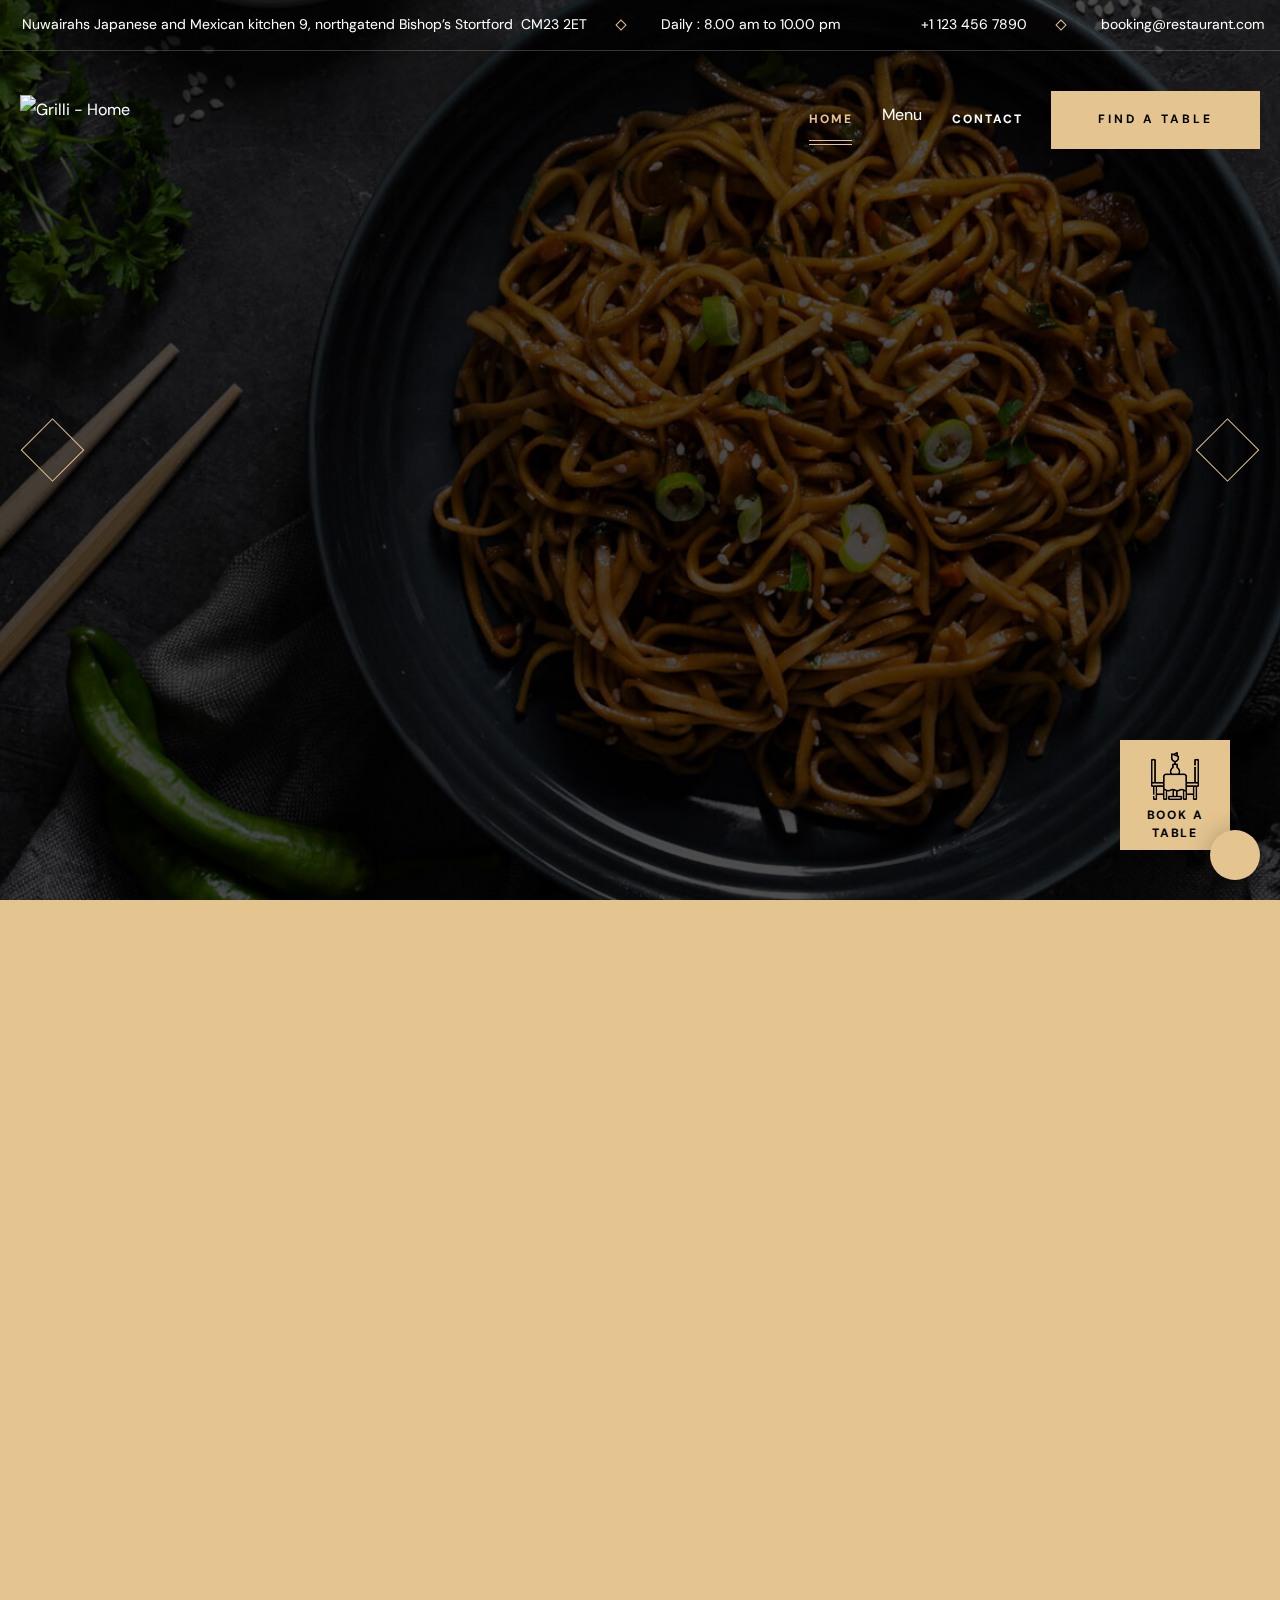
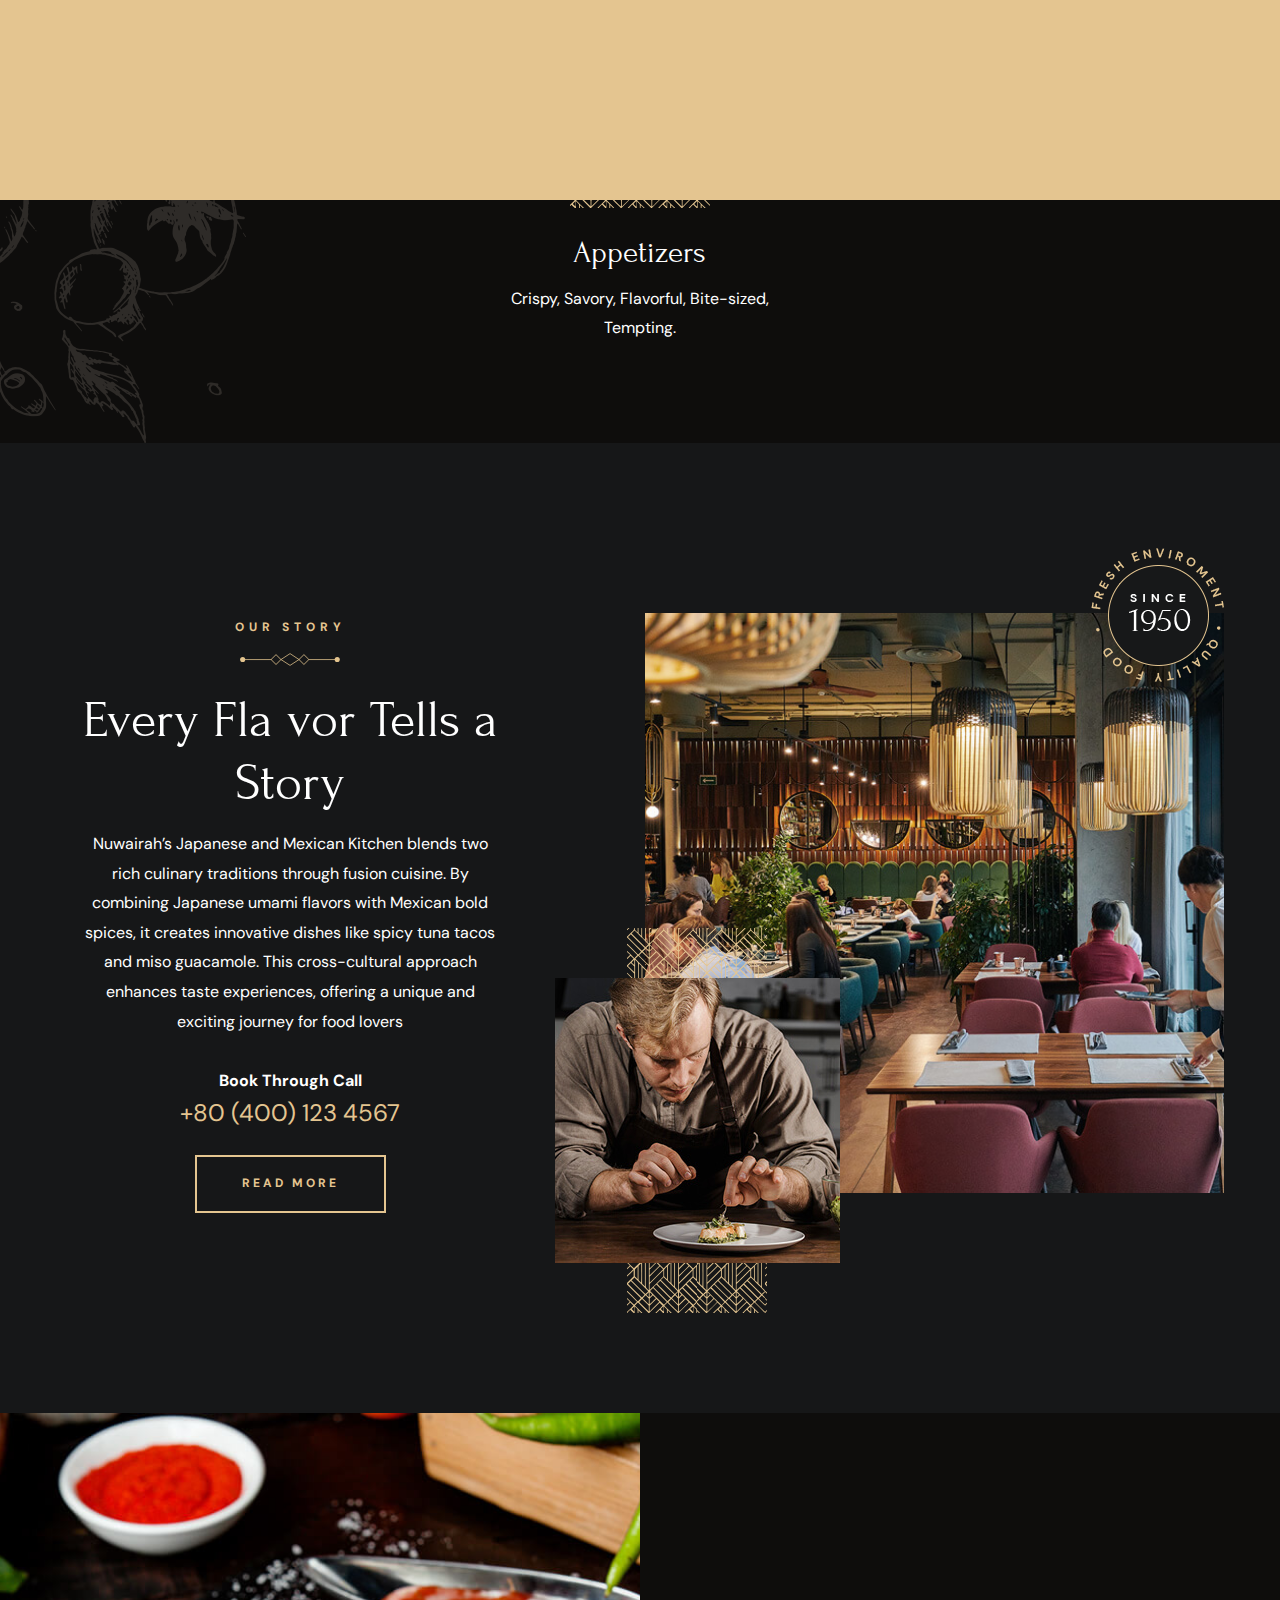
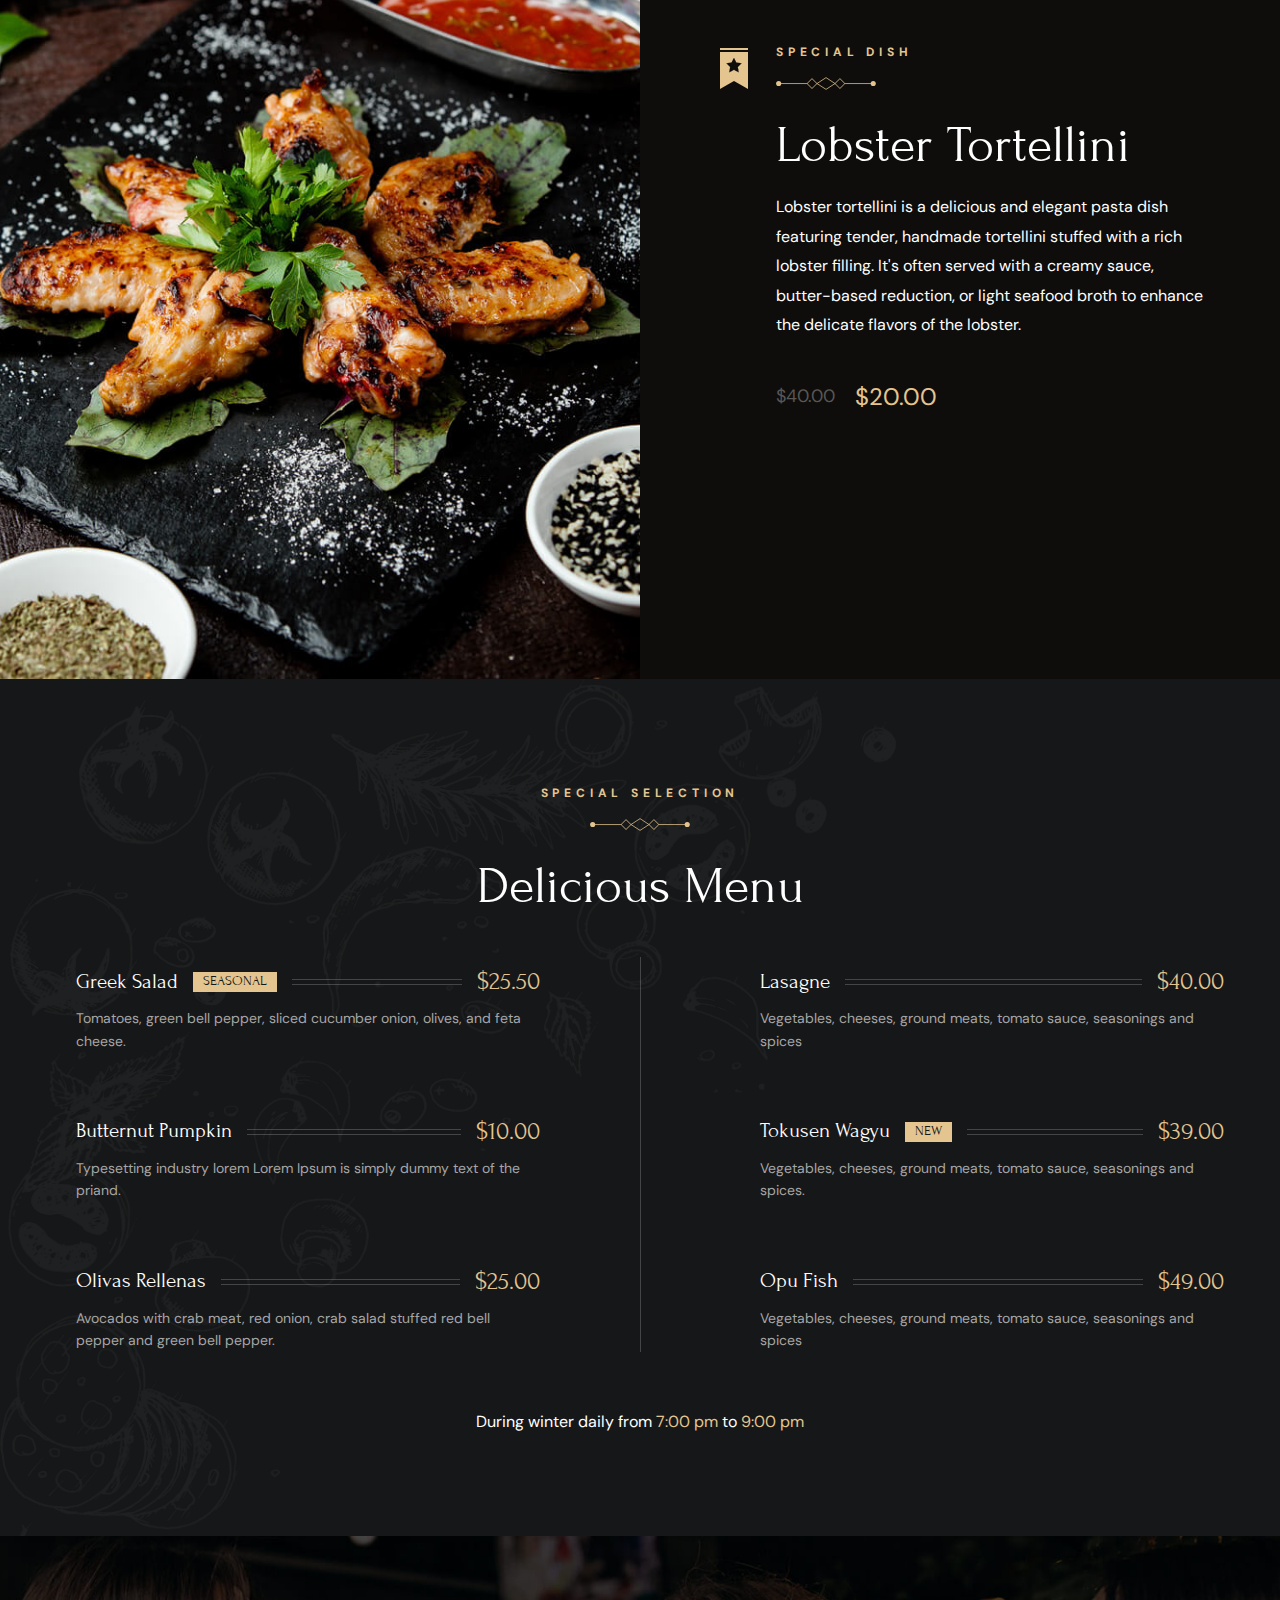
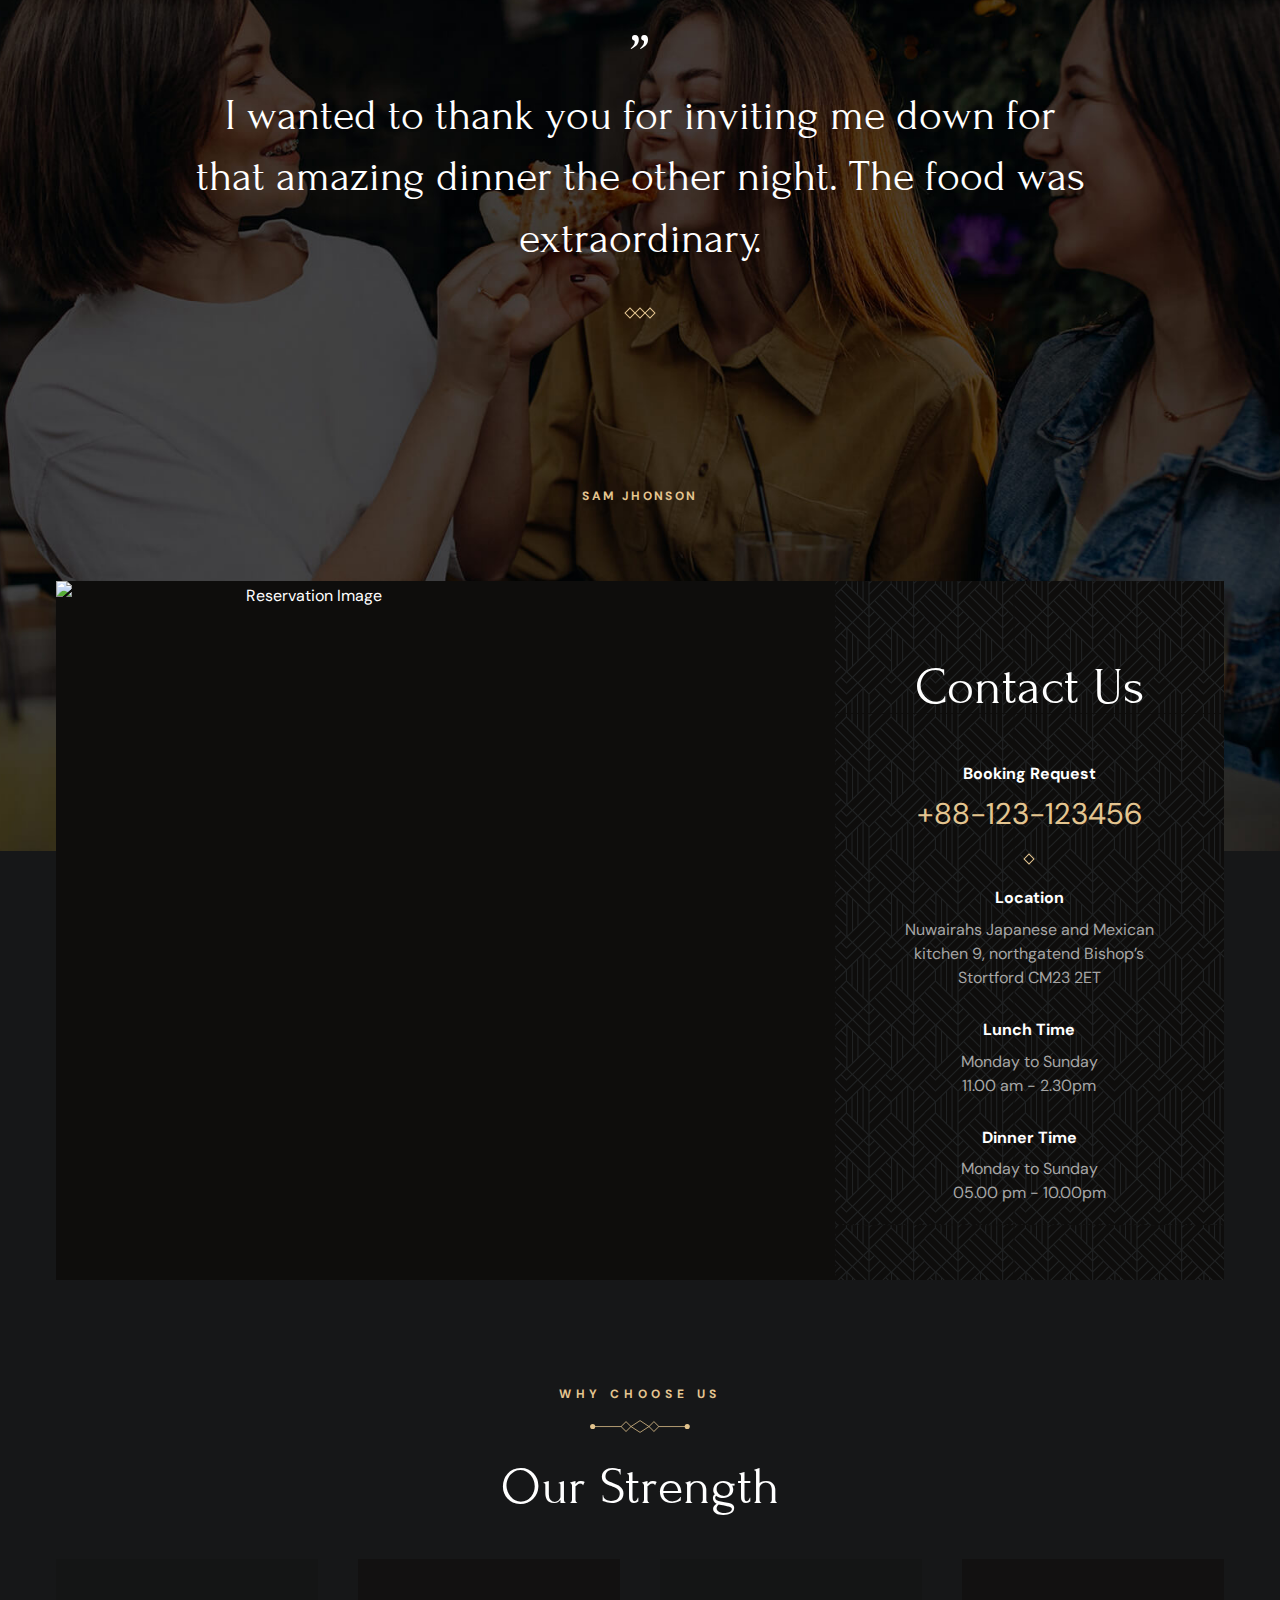
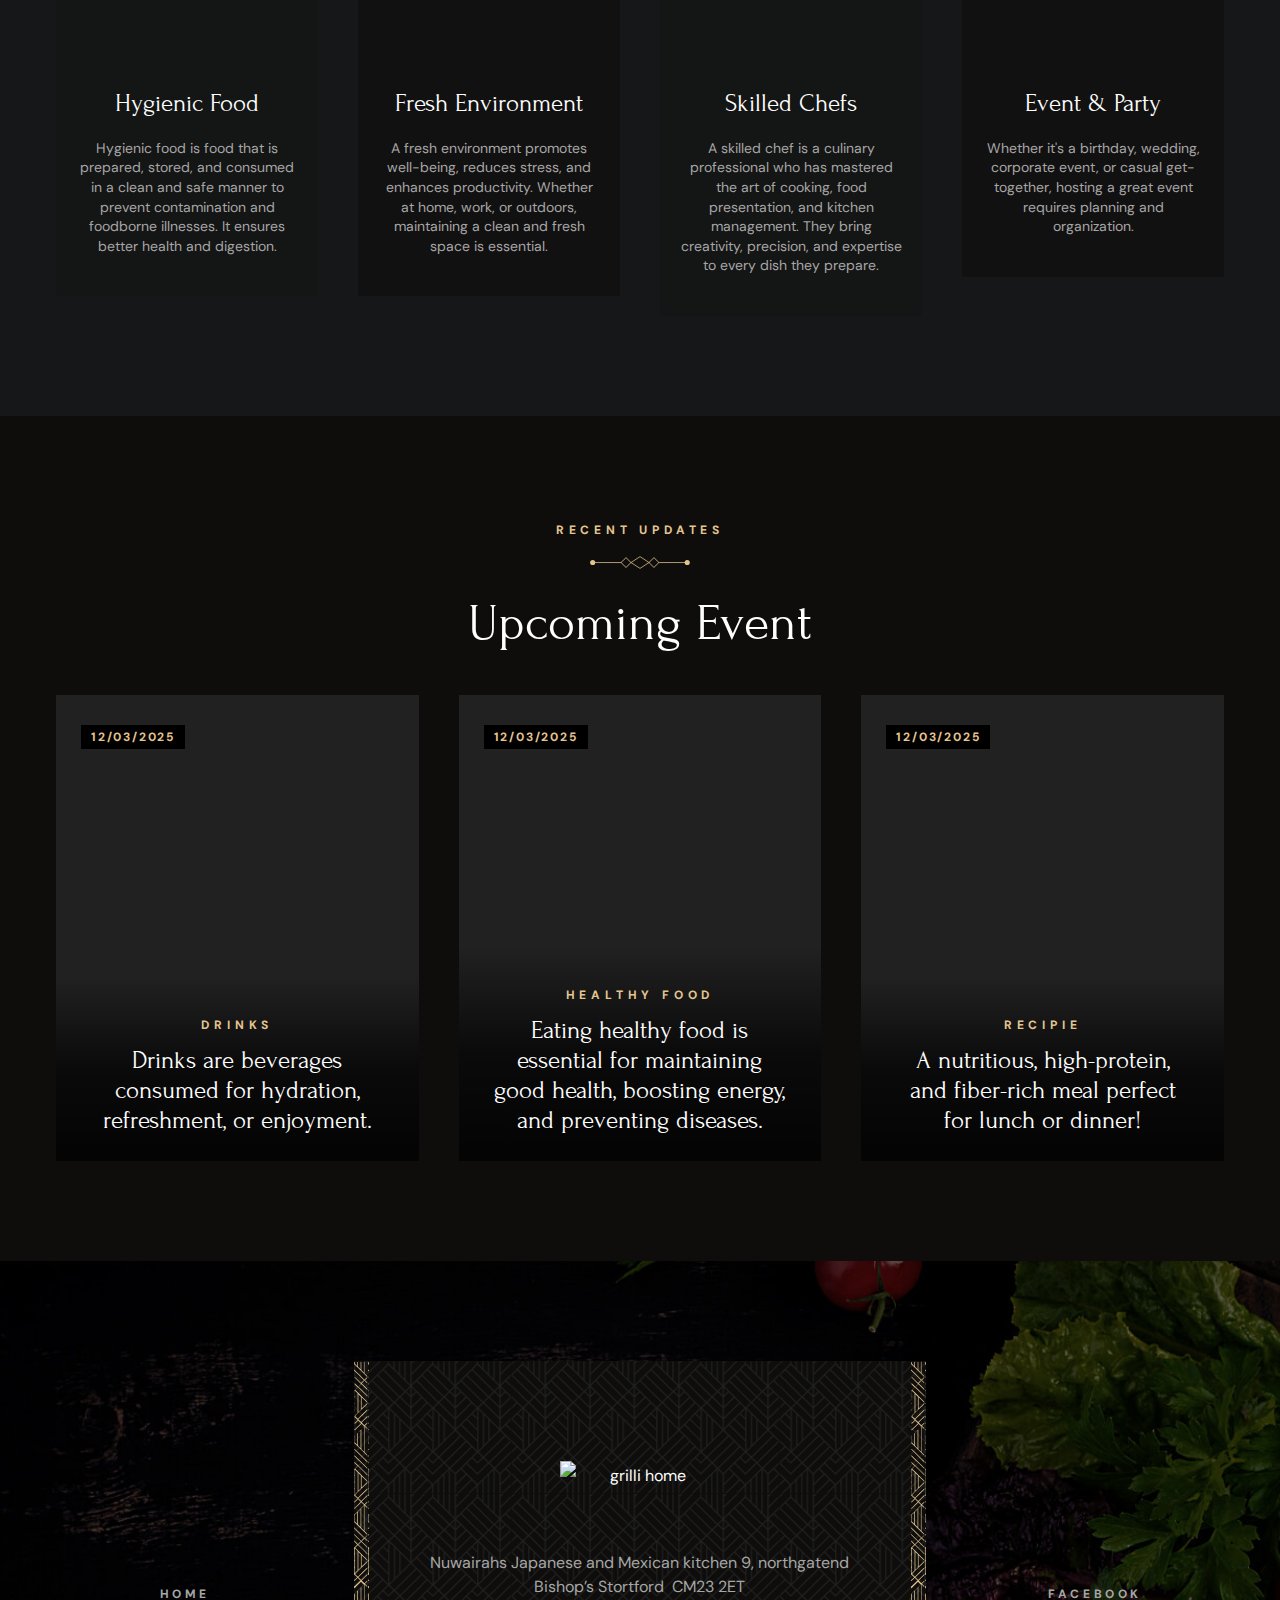
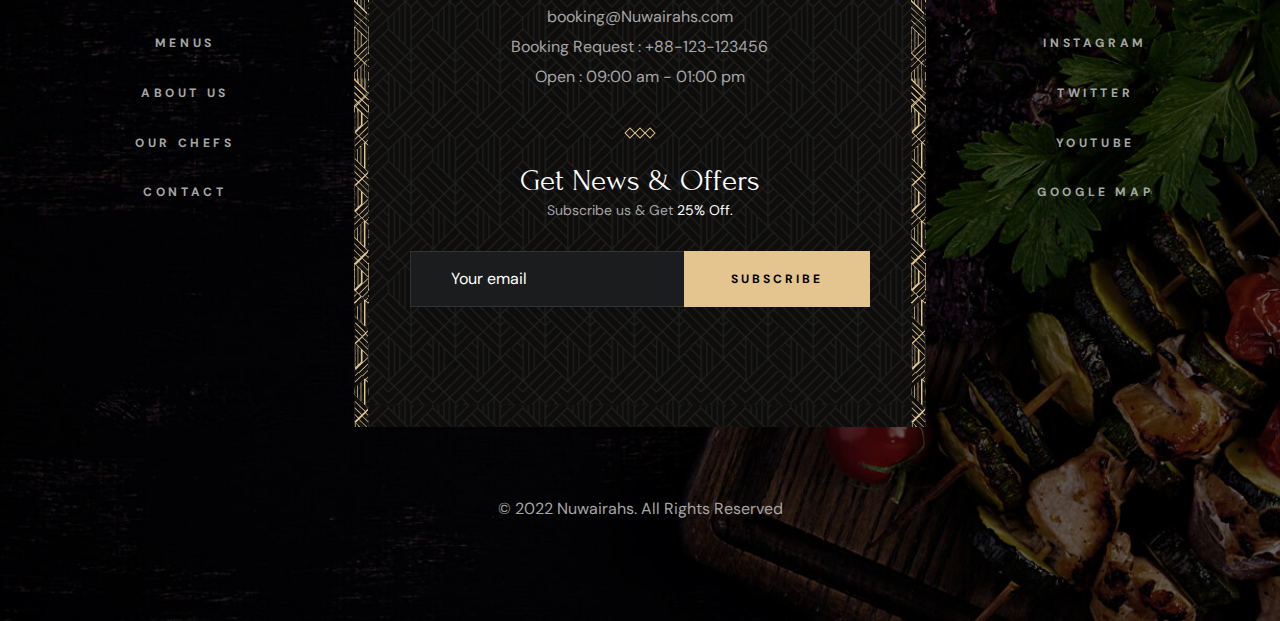
==== index.html @ 19f2289d "Add files via upload" ====
<!DOCTYPE html>
<html lang="en">

<head>
  <meta charset="UTF-8">
  <meta http-equiv="X-UA-Compatible" content="IE=edge">
  <meta name="viewport" content="width=device-width, initial-scale=1.0">

  <!-- 
    - primary meta tags
  -->
  <title>Nuwairahs Japanese and Mexican kitchen 
9, northgatend 
Bishop’s Stortford 
CM23 2ET</title>
  <meta name="title" content="Nuwairahs">
  <meta name="description" content="This is a Restaurant html template made by codewithsadee">

  <!-- 
    - favicon
  -->
  <link rel="shortcut icon" href="./favicon.svg" type="image/svg+xml">

  <!-- 
    - google font link
  -->
  <link rel="preconnect" href="https://fonts.googleapis.com">
  <link rel="preconnect" href="https://fonts.gstatic.com" crossorigin>
  <link href="https://fonts.googleapis.com/css2?family=DM+Sans:wght@400;700&family=Forum&display=swap" rel="stylesheet">

  <!-- 
    - custom css link
  -->
  <link rel="stylesheet" href="./assets/css/style.css">

  <!-- 
    - preload images
  -->
  <link rel="preload" as="image" href="./assets/images/hero-slider-1.jpg">
  <link rel="preload" as="image" href="./assets/images/hero-slider-2.jpg">
  <link rel="preload" as="image" href="./assets/images/hero-slider-3.jpg">

</head>

<body id="top">

  <!-- 
    - #PRELOADER
  -->

  <div class="preload" data-preaload>
    <div class="circle"></div>
    <p class="text" >Nuwairahs </p>
  </div>





  <!-- 
    - #TOP BAR
  -->

  <div class="topbar">
    <div class="container">

      <address class="topbar-item">
        <div class="icon">
          <ion-icon name="location-outline" aria-hidden="true"></ion-icon>
        </div>

        <span class="span">
          Nuwairahs Japanese and Mexican kitchen 
9, northgatend 
Bishop’s Stortford 
CM23 2ET
        </span>
      </address>

      <div class="separator"></div>

      <div class="topbar-item item-2">
        <div class="icon">
          <ion-icon name="time-outline" aria-hidden="true"></ion-icon>
        </div>

        <span class="span">Daily : 8.00 am to 10.00 pm</span>
      </div>

      <a href="tel:+11234567890" class="topbar-item link">
        <div class="icon">
          <ion-icon name="call-outline" aria-hidden="true"></ion-icon>
        </div>

        <span class="span">+1 123 456 7890</span>
      </a>

      <div class="separator"></div>

      <a href="mailto:booking@restaurant.com" class="topbar-item link">
        <div class="icon">
          <ion-icon name="mail-outline" aria-hidden="true"></ion-icon>
        </div>

        <span class="span">booking@restaurant.com</span>
      </a>

    </div>
  </div>





  <!-- 
    - #HEADER
  -->

  <header class="header" data-header>
    <div class="container">

      <a href="#" class="logo">
        <img src="https://backendproperties-images.s3.eu-north-1.amazonaws.com/Nuwairah's.jpeg" width="160" height="50" alt="Grilli - Home">
      </a>

      <nav class="navbar" data-navbar>

        <button class="close-btn" aria-label="close menu" data-nav-toggler>
          <ion-icon name="close-outline" aria-hidden="true"></ion-icon>
        </button>

        <a href="#" class="logo">
          <img src="./assets/images/logo.svg" width="160" height="50" alt="Grilli - Home">
        </a>

          <ul class="navbar-list text-center">

          <li class="navbar-item">
            <a href="#home" class="navbar-link hover-underline active">
              <div class="separator"></div>
              <span class="span">Home</span>
            </a>
          </li>

          <li class="nav-item dropdown">
            <a class="dropdown-item" href="#" id="navbarDropdown" role="button">Menu</a>
            <div class="dropdown-menu text-center text-lg-left">
              <a class="dropdown-item" href="pages/food.html">Food</a>
              <a class="dropdown-item" href="pages/desserts.html">Desserts</a>
              <a class="dropdown-item" href="pages/drinks.html">Drinks</a>
            </div>
          </li>
        
          <li class="navbar-item">
            <a href="#contactus" class="navbar-link hover-underline">
              <div class="separator"></div>
              <span class="span">Contact</span>
            </a>
          </li>
          </ul>

        <div class="text-center">
          <p class="headline-1 navbar-title">Visit Us</p>

          <address class="body-4">
            Nuwairahs Japanese and Mexican kitchen 
9, northgatend 
Bishop’s Stortford 
CM23 2ET
          </address>

          <p class="body-4 navbar-text">Open: 9.30 am - 2.30pm</p>

          <a href="mailto:booking@grilli.com" class="body-4 sidebar-link">booking@grilli.com</a>

          <div class="separator"></div>

          <p class="contact-label">Booking Request</p>

          <a href="tel:+88123123456" class="body-1 contact-number hover-underline">
            +88-123-123456
          </a>
        </div>

      </nav>

      <a href="#" class="btn btn-secondary">
        <span class="text text-1">Find A Table</span>

        <span class="text text-2" aria-hidden="true">Find A Table</span>
      </a>

      <button class="nav-open-btn" aria-label="open menu" data-nav-toggler>
        <span class="line line-1"></span>
        <span class="line line-2"></span>
        <span class="line line-3"></span>
      </button>

      <div class="overlay" data-nav-toggler data-overlay></div>

    </div>
  </header>



  <main>
    <article>

      <!-- 
        - #HERO
      -->

      <section class="hero text-center" aria-label="home" id="home">

        <ul class="hero-slider" data-hero-slider>

          <li class="slider-item active" data-hero-slider-item>

            <div class="slider-bg">
              <img src="./assets/images/hero-slider-1.jpg" width="1880" height="950" alt="" class="img-cover">
            </div>

            <p class="label-2 section-subtitle slider-reveal">Tradational & Hygine</p>

            <h1 class="display-1 hero-title slider-reveal">
              For the love of <br>
              delicious food
            </h1>

            <p class="body-2 hero-text slider-reveal">
              Come with family & feel the joy of mouthwatering food
            </p>

            <a href="#" class="btn btn-primary slider-reveal">
              <span class="text text-1">View Our Menu</span>

              <span class="text text-2" aria-hidden="true">View Our Menu</span>
            </a>

          </li>

          <li class="slider-item" data-hero-slider-item>

            <div class="slider-bg">
              <img src="./assets/images/hero-slider-2.jpg" width="1880" height="950" alt="" class="img-cover">
            </div>

            <p class="label-2 section-subtitle slider-reveal">delightful experience</p>

            <h1 class="display-1 hero-title slider-reveal">
              Flavors Inspired by <br>
              the Seasons
            </h1>

            <p class="body-2 hero-text slider-reveal">
              Come with family & feel the joy of mouthwatering food
            </p>

            <a href="#" class="btn btn-primary slider-reveal">
              <span class="text text-1">View Our Menu</span>

              <span class="text text-2" aria-hidden="true">View Our Menu</span>
            </a>

          </li>

          <li class="slider-item" data-hero-slider-item>

            <div class="slider-bg">
              <img src="./assets/images/hero-slider-3.jpg" width="1880" height="950" alt="" class="img-cover">
            </div>

            <p class="label-2 section-subtitle slider-reveal">amazing & delicious</p>

            <h1 class="display-1 hero-title slider-reveal">
              Where every flavor <br>
              tells a story
            </h1>

            <p class="body-2 hero-text slider-reveal">
              Come with family & feel the joy of mouthwatering food
            </p>

            <a href="#" class="btn btn-primary slider-reveal">
              <span class="text text-1">View Our Menu</span>

              <span class="text text-2" aria-hidden="true">View Our Menu</span>
            </a>

          </li>

        </ul>

        <button class="slider-btn prev" aria-label="slide to previous" data-prev-btn>
          <ion-icon name="chevron-back"></ion-icon>
        </button>

        <button class="slider-btn next" aria-label="slide to next" data-next-btn>
          <ion-icon name="chevron-forward"></ion-icon>
        </button>

        <a href="#" class="hero-btn has-after">
          <img src="./assets/images/hero-icon.png" width="48" height="48" alt="booking icon">

          <span class="label-2 text-center span">Book A Table</span>
        </a>

      </section>





      <!-- 
        - #SERVICE
      -->

      <section class="section service bg-black-10 text-center" aria-label="service">
        <div class="container">

          <p class="section-subtitle label-2">Flavors For Royalty</p>

          <h2 class="headline-1 section-title">We Offer Top Notch</h2>

          <p class="section-text">
            Flavors for Royalty – At Nuwairah’s Japanese and Mexican Kitchen, we craft dishes fit for kings and queens. Combining the elegance of Japanese
             cuisine with the boldness of Mexican flavors, we deliver a dining experience rich in taste, tradition, and creativity. Indulge in flavors that define true culinary excellence
          </p>

          <ul class="grid-list">

            <li>
              <div class="service-card">

                <a href="#" class="has-before hover:shine">
                  <figure class="card-banner img-holder" style="--width: 285; --height: 336;">
                    <img src="./assets/images/service-1.jpg" width="285" height="336" loading="lazy" alt="Breakfast"
                      class="img-cover">
                  </figure>
                </a>

                <div class="card-content">

                  <h3 class="title-4 card-title">
                    <a href="#">Breakfast</a>
                  </h3>
                 <p>Healthy, Delicious, Energizing, Fresh, Satisfying.</p>

                </div>

              </div>
            </li>

            <li>
              <div class="service-card">

                <a href="#" class="has-before hover:shine">
                  <figure class="card-banner img-holder" style="--width: 285; --height: 336;">
                    <img src="./assets/images/service-2.jpg" width="285" height="336" loading="lazy" alt="Appetizers"
                      class="img-cover">
                  </figure>
                </a>

                <div class="card-content">

                  <h3 class="title-4 card-title">
                    <a href="#">Appetizers</a>
                  </h3>
                 <p>Crispy, Savory, Flavorful, Bite-sized, Tempting.</p>
                 

                </div>

              </div>
            </li>

            <li>
              <div class="service-card">

                <a href="#" class="has-before hover:shine">
                  <figure class="card-banner img-holder" style="--width: 285; --height: 336;">
                    <img src="./assets/images/service-3.jpg" width="285" height="336" loading="lazy" alt="Drinks"
                      class="img-cover">
                  </figure>
                </a>

                <div class="card-content">

                  <h3 class="title-4 card-title">
                    <a href="#">Drinks</a>
                  </h3>
                <p>Refreshing, Chilled, Flavorful, Energizing, Smooth. </p>
                  

                </div>

              </div>
            </li>

          </ul>

          <img src="./assets/images/shape-1.png" width="246" height="412" loading="lazy" alt="shape"
            class="shape shape-1 move-anim">
          <img src="./assets/images/shape-2.png" width="343" height="345" loading="lazy" alt="shape"
            class="shape shape-2 move-anim">

        </div>
      </section>





      <!-- 
        - #ABOUT
      -->

      <section class="section about text-center" aria-labelledby="about-label" id="about">
        <div class="container">

          <div class="about-content">

            <p class="label-2 section-subtitle" id="about-label">Our Story</p>

            <h2 class="headline-1 section-title">Every Fla vor Tells a Story</h2>

            <p class="section-text">
              Nuwairah’s Japanese and Mexican Kitchen blends two rich culinary traditions through fusion cuisine. By combining Japanese umami flavors with Mexican bold spices, it creates innovative dishes like spicy tuna tacos and miso guacamole. 
              This cross-cultural approach enhances taste experiences, offering a unique and exciting journey for food lovers
            </p>

            <div class="contact-label">Book Through Call</div>

            <a href="tel:+804001234567" class="body-1 contact-number hover-underline">+80 (400) 123 4567</a>

            <a href="#" class="btn btn-primary">
              <span class="text text-1">Read More</span>

              <span class="text text-2" aria-hidden="true">Read More</span>
            </a>

          </div>

          <figure class="about-banner">

            <img src="./assets/images/about-banner.jpg" width="570" height="570" loading="lazy" alt="about banner"
              class="w-100" data-parallax-item data-parallax-speed="1">

            <div class="abs-img abs-img-1 has-before" data-parallax-item data-parallax-speed="1.75">
              <img src="./assets/images/about-abs-image.jpg" width="285" height="285" loading="lazy" alt=""
                class="w-100">
            </div>

            <div class="abs-img abs-img-2 has-before">
              <img src="./assets/images/badge-2.png" width="133" height="134" loading="lazy" alt="">
            </div>

          </figure>

          <img src="./assets/images/shape-3.png" width="197" height="194" loading="lazy" alt="" class="shape">

        </div>
      </section>





      <!-- 
        - #SPECIAL DISH
      -->

      <section class="special-dish text-center" aria-labelledby="dish-label">

        <div class="special-dish-banner">
          <img src="./assets/images/special-dish-banner.jpg" width="940" height="900" loading="lazy" alt="special dish"
            class="img-cover">
        </div>

        <div class="special-dish-content bg-black-10">
          <div class="container">

            <img src="./assets/images/badge-1.png" width="28" height="41" loading="lazy" alt="badge" class="abs-img">

            <p class="section-subtitle label-2">Special Dish</p>

            <h2 class="headline-1 section-title">Lobster Tortellini</h2>

            <p class="section-text">
              Lobster tortellini is a delicious and elegant pasta dish featuring tender, handmade tortellini stuffed with a rich lobster filling.
               It's often served with a creamy sauce, butter-based reduction, or light seafood broth to enhance the delicate flavors of the lobster.
            </p>

            <div class="wrapper">
              <del class="del body-3">$40.00</del>

              <span class="span body-1">$20.00</span>
            </div>


          </div>
        </div>

        <img src="./assets/images/shape-4.png" width="179" height="359" loading="lazy" alt="" class="shape shape-1">

        <img src="./assets/images/shape-9.png" width="351" height="462" loading="lazy" alt="" class="shape shape-2">

      </section>





      <!-- 
        - #MENU
      -->

      <section class="section menu" aria-label="menu-label" id="menu">
        <div class="container">

          <p class="section-subtitle text-center label-2">Special Selection</p>

          <h2 class="headline-1 section-title text-center">Delicious Menu</h2>

          <ul class="grid-list">

            <li>
              <div class="menu-card hover:card">

                <figure class="card-banner img-holder" style="--width: 100; --height: 100;">
                  <img src="./assets/images/menu-1.png" width="100" height="100" loading="lazy" alt="Greek Salad"
                    class="img-cover">
                </figure>

                <div>

                  <div class="title-wrapper">
                    <h3 class="title-3">
                      <a href="#" class="card-title">Greek Salad</a>
                    </h3>

                    <span class="badge label-1">Seasonal</span>

                    <span class="span title-2">$25.50</span>
                  </div>

                  <p class="card-text label-1">
                    Tomatoes, green bell pepper, sliced cucumber onion, olives, and feta cheese.
                  </p>

                </div>

              </div>
            </li>

            <li>
              <div class="menu-card hover:card">

                <figure class="card-banner img-holder" style="--width: 100; --height: 100;">
                  <img src="./assets/images/menu-2.png" width="100" height="100" loading="lazy" alt="Lasagne"
                    class="img-cover">
                </figure>

                <div>

                  <div class="title-wrapper">
                    <h3 class="title-3">
                      <a href="#" class="card-title">Lasagne</a>
                    </h3>

                    <span class="span title-2">$40.00</span>
                  </div>

                  <p class="card-text label-1">
                    Vegetables, cheeses, ground meats, tomato sauce, seasonings and spices
                  </p>

                </div>

              </div>
            </li>

            <li>
              <div class="menu-card hover:card">

                <figure class="card-banner img-holder" style="--width: 100; --height: 100;">
                  <img src="./assets/images/menu-3.png" width="100" height="100" loading="lazy" alt="Butternut Pumpkin"
                    class="img-cover">
                </figure>

                <div>

                  <div class="title-wrapper">
                    <h3 class="title-3">
                      <a href="#" class="card-title">Butternut Pumpkin</a>
                    </h3>

                    <span class="span title-2">$10.00</span>
                  </div>

                  <p class="card-text label-1">
                    Typesetting industry lorem Lorem Ipsum is simply dummy text of the priand.
                  </p>

                </div>

              </div>
            </li>

            <li>
              <div class="menu-card hover:card">

                <figure class="card-banner img-holder" style="--width: 100; --height: 100;">
                  <img src="./assets/images/menu-4.png" width="100" height="100" loading="lazy" alt="Tokusen Wagyu"
                    class="img-cover">
                </figure>

                <div>

                  <div class="title-wrapper">
                    <h3 class="title-3">
                      <a href="#" class="card-title">Tokusen Wagyu</a>
                    </h3>

                    <span class="badge label-1">New</span>

                    <span class="span title-2">$39.00</span>
                  </div>

                  <p class="card-text label-1">
                    Vegetables, cheeses, ground meats, tomato sauce, seasonings and spices.
                  </p>

                </div>

              </div>
            </li>

            <li>
              <div class="menu-card hover:card">

                <figure class="card-banner img-holder" style="--width: 100; --height: 100;">
                  <img src="./assets/images/menu-5.png" width="100" height="100" loading="lazy" alt="Olivas Rellenas"
                    class="img-cover">
                </figure>

                <div>

                  <div class="title-wrapper">
                    <h3 class="title-3">
                      <a href="#" class="card-title">Olivas Rellenas</a>
                    </h3>

                    <span class="span title-2">$25.00</span>
                  </div>

                  <p class="card-text label-1">
                    Avocados with crab meat, red onion, crab salad stuffed red bell pepper and green bell pepper.
                  </p>

                </div>

              </div>
            </li>

            <li>
              <div class="menu-card hover:card">

                <figure class="card-banner img-holder" style="--width: 100; --height: 100;">
                  <img src="./assets/images/menu-6.png" width="100" height="100" loading="lazy" alt="Opu Fish"
                    class="img-cover">
                </figure>

                <div>

                  <div class="title-wrapper">
                    <h3 class="title-3">
                      <a href="#" class="card-title">Opu Fish</a>
                    </h3>

                    <span class="span title-2">$49.00</span>
                  </div>

                  <p class="card-text label-1">
                    Vegetables, cheeses, ground meats, tomato sauce, seasonings and spices
                  </p>

                </div>

              </div>
            </li>

          </ul>

          <p class="menu-text text-center">
            During winter daily from <span class="span">7:00 pm</span> to <span class="span">9:00 pm</span>
          </p>

          

          <img src="./assets/images/shape-5.png" width="921" height="1036" loading="lazy" alt="shape"
            class="shape shape-2 move-anim">
          <img src="./assets/images/shape-6.png" width="343" height="345" loading="lazy" alt="shape"
            class="shape shape-3 move-anim">

        </div>
      </section>





      <!-- 
        - #TESTIMONIALS
      -->

      <section class="section testi text-center has-bg-image"
        style="background-image: url('./assets/images/testimonial-bg.jpg')" aria-label="testimonials">
        <div class="container">

          <div class="quote">”</div>

          <p class="headline-2 testi-text">
            I wanted to thank you for inviting me down for that amazing dinner the other night. The food was
            extraordinary.
          </p>

          <div class="wrapper">
            <div class="separator"></div>
            <div class="separator"></div>
            <div class="separator"></div>
          </div>

          <div class="profile">
            <img src="./assets/images/testi-avatar.jpg" width="100" height="100" loading="lazy" alt="Sam Jhonson"
              class="img">

            <p class="label-2 profile-name">Sam Jhonson</p>
          </div>

        </div>
      </section>





      <!-- 
        - #RESERVATION
      -->

      <section class="reservation">
        <div class="container">

          <div class="form reservation-form bg-black-10">
            <img src="https://ratingsplus.co.uk/public/uploads/business_images/1721740377_1721740377.png" width="500" alt="Reservation Image" class="text-center">


            <div class="form-right text-center" style="background-image: url('./assets/images/form-pattern.png')">

              <h2 class="headline-1 text-center" id="contactus">Contact Us</h2>

              <p class="contact-label">Booking Request</p>

              <a href="tel:+88123123456" class="body-1 contact-number hover-underline">+88-123-123456</a>

              <div class="separator"></div>

              <p class="contact-label">Location</p>

              <address class="body-4">
                Nuwairahs Japanese and Mexican kitchen 9, northgatend Bishop’s Stortford CM23 2ET 
              </address>

              <p class="contact-label">Lunch Time</p>

              <p class="body-4">
                Monday to Sunday <br>
                11.00 am - 2.30pm
              </p>

              <p class="contact-label">Dinner Time</p>

              <p class="body-4">
                Monday to Sunday <br>
                05.00 pm - 10.00pm
              </p>

            </div>

          </div>

        </div>
      </section>





      <!-- 
        - #FEATURES
      -->

      <section class="section features text-center" aria-label="features">
        <div class="container">

          <p class="section-subtitle label-2">Why Choose Us</p>

          <h2 class="headline-1 section-title">Our Strength</h2>

          <ul class="grid-list">

            <li class="feature-item">
              <div class="feature-card">

                <div class="card-icon">
                  <img src="./assets/images/features-icon-1.png" width="100" height="80" loading="lazy" alt="icon">
                </div>

                <h3 class="title-2 card-title">Hygienic Food</h3>

                <p class="label-1 card-text">Hygienic food is food that is prepared, stored, and consumed in a clean and safe manner to prevent contamination and foodborne illnesses. It ensures better health and digestion.</p>

              </div>
            </li>

            <li class="feature-item">
              <div class="feature-card">

                <div class="card-icon">
                  <img src="./assets/images/features-icon-2.png" width="100" height="80" loading="lazy" alt="icon">
                </div>

                <h3 class="title-2 card-title">Fresh Environment</h3>

                <p class="label-1 card-text">A fresh environment promotes well-being, reduces stress, and enhances productivity. Whether at home, work, or outdoors, maintaining a clean and fresh space is essential.</p>

              </div>
            </li>

            <li class="feature-item">
              <div class="feature-card">

                <div class="card-icon">
                  <img src="./assets/images/features-icon-3.png" width="100" height="80" loading="lazy" alt="icon">
                </div>

                <h3 class="title-2 card-title">Skilled Chefs</h3>

                <p class="label-1 card-text">A skilled chef is a culinary professional who has mastered the art of cooking, food presentation, and kitchen management. They bring creativity, precision, and expertise to every dish they prepare.</p>

              </div>
            </li>

            <li class="feature-item">
              <div class="feature-card">

                <div class="card-icon">
                  <img src="./assets/images/features-icon-4.png" width="100" height="80" loading="lazy" alt="icon">
                </div>

                <h3 class="title-2 card-title">Event & Party</h3>

                <p class="label-1 card-text">Whether it's a birthday, wedding, corporate event, or casual get-together, hosting a great event requires planning and organization.</p>

              </div>
            </li>

          </ul>

          <img src="./assets/images/shape-7.png" width="208" height="178" loading="lazy" alt="shape"
            class="shape shape-1">

          <img src="./assets/images/shape-8.png" width="120" height="115" loading="lazy" alt="shape"
            class="shape shape-2">

        </div>
      </section>





      <!-- 
        - #EVENT
      -->

      <section class="section event bg-black-10" aria-label="event">
        <div class="container">

          <p class="section-subtitle label-2 text-center">Recent Updates</p>

          <h2 class="section-title headline-1 text-center">Upcoming Event</h2>

          <ul class="grid-list">

            <li>
              <div class="event-card has-before hover:shine">

                <div class="card-banner img-holder" style="--width: 350; --height: 450;">
                  <img src="./assets/images/event-1.jpg" width="350" height="450" loading="lazy"
                    alt="Flavour so good you’ll try to eat with your eyes." class="img-cover">

                  <time class="publish-date label-2" datetime="12/03/2025">12/03/2025</time>
                </div>

                <div class="card-content">
                  <p class="card-subtitle label-2 text-center"> Drinks</p>

                  <h3 class="card-title title-2 text-center">
                    Drinks are beverages consumed for hydration, refreshment, or enjoyment. 
              
                  </h3>
                </div>

              </div>
            </li>

            <li>
              <div class="event-card has-before hover:shine">

                <div class="card-banner img-holder" style="--width: 350; --height: 450;">
                  <img src="./assets/images/event-2.jpg" width="350" height="450" loading="lazy"
                    alt="Flavour so good you’ll try to eat with your eyes." class="img-cover">

                  <time class="publish-date label-2" datetime="12/03/2025">12/03/2025</time>
                </div>

                <div class="card-content">
                  <p class="card-subtitle label-2 text-center">Healthy Food</p>

                  <h3 class="card-title title-2 text-center">
                    Eating healthy food is essential for maintaining good health, boosting energy, and preventing diseases.
                  </h3>
                </div>

              </div>
            </li>

            <li>
              <div class="event-card has-before hover:shine">

                <div class="card-banner img-holder" style="--width: 350; --height: 450;">
                  <img src="./assets/images/event-3.jpg" width="350" height="450" loading="lazy"
                    alt="Flavour so good you’ll try to eat with your eyes." class="img-cover">

                  <time class="publish-date label-2" datetime="12/03/2025">12/03/2025</time>
                </div>

                <div class="card-content">
                  <p class="card-subtitle label-2 text-center">Recipie</p>

                  <h3 class="card-title title-2 text-center">
                    A nutritious, high-protein, and fiber-rich meal perfect for lunch or dinner!
                  </h3>
                </div>

              </div>
            </li>

          </ul>

    

        </div>
      </section>

    </article>
  </main>





  <!-- 
    - #FOOTER
  -->

  <footer class="footer section has-bg-image text-center"
    style="background-image: url('./assets/images/footer-bg.jpg')">
    <div class="container">

      <div class="footer-top grid-list">

        <div class="footer-brand has-before has-after">

          <a href="#" class="logo">
            <img src="https://backendproperties-images.s3.eu-north-1.amazonaws.com/Nuwairah's.jpeg" width="160" height="50" loading="lazy" alt="grilli home">
          </a>

          <address class="body-4">
            Nuwairahs Japanese and Mexican kitchen 
9, northgatend 
Bishop’s Stortford 
CM23 2ET
          </address>

          <a href="mailto:booking@grilli.com" class="body-4 contact-link">booking@Nuwairahs.com</a>

          <a href="tel:+88123123456" class="body-4 contact-link">Booking Request : +88-123-123456</a>

          <p class="body-4">
            Open : 09:00 am - 01:00 pm
          </p>

          <div class="wrapper">
            <div class="separator"></div>
            <div class="separator"></div>
            <div class="separator"></div>
          </div>

          <p class="title-1">Get News & Offers</p>

          <p class="label-1">
            Subscribe us & Get <span class="span">25% Off.</span>
          </p>

          <form action="" class="input-wrapper">
            <div class="icon-wrapper">
              <ion-icon name="mail-outline" aria-hidden="true"></ion-icon>

              <input type="email" name="email_address" placeholder="Your email" autocomplete="off" class="input-field">
            </div>

            <button type="submit" class="btn btn-secondary">
              <span class="text text-1">Subscribe</span>

              <span class="text text-2" aria-hidden="true">Subscribe</span>
            </button>
          </form>

        </div>

        <ul class="footer-list">

          <li>
            <a href="#" class="label-2 footer-link hover-underline">Home</a>
          </li>

          <li>
            <a href="#" class="label-2 footer-link hover-underline">Menus</a>
          </li>

          <li>
            <a href="#" class="label-2 footer-link hover-underline">About Us</a>
          </li>

          <li>
            <a href="#" class="label-2 footer-link hover-underline">Our Chefs</a>
          </li>

          <li>
            <a href="#" class="label-2 footer-link hover-underline">Contact</a>
          </li>

        </ul>

        <ul class="footer-list">

          <li>
            <a href="#" class="label-2 footer-link hover-underline">Facebook</a>
          </li>

          <li>
            <a href="#" class="label-2 footer-link hover-underline">Instagram</a>
          </li>

          <li>
            <a href="#" class="label-2 footer-link hover-underline">Twitter</a>
          </li>

          <li>
            <a href="#" class="label-2 footer-link hover-underline">Youtube</a>
          </li>

          <li>
            <a href="#" class="label-2 footer-link hover-underline">Google Map</a>
          </li>

        </ul>

      </div>

      <div class="footer-bottom">

        <p class="copyright">
          &copy; 2022 Nuwairahs. All Rights Reserved
        </p>

      </div>

    </div>
  </footer>





  <!-- 
    - #BACK TO TOP
  -->

  <a href="#top" class="back-top-btn active" aria-label="back to top" data-back-top-btn>
    <ion-icon name="chevron-up" aria-hidden="true"></ion-icon>
  </a>





  <!-- 
    - custom js link
  -->
  <script src="./assets/js/script.js"></script>

  <!-- 
    - ionicon link
  -->
  <script type="module" src="https://unpkg.com/ionicons@5.5.2/dist/ionicons/ionicons.esm.js"></script>
  <script nomodule src="https://unpkg.com/ionicons@5.5.2/dist/ionicons/ionicons.js"></script>

</body>

</html>
---- assets/css/style.css ----
/*-----------------------------------*\
  #index.css
\*-----------------------------------*/

/**
 * copyright 2022 codewithsadee
 */





/*-----------------------------------*\
  #CUSTOM PROPERTY
\*-----------------------------------*/

:root {

  /**
   * COLORS
   */

  --gold-crayola: hsl(38, 61%, 73%);
  --quick-silver: hsla(0, 0%, 65%, 1);
  --davys-grey: hsla(30, 3%, 34%, 1);
  --smoky-black-1: hsla(40, 12%, 5%, 1);
  --smoky-black-2: hsla(30, 8%, 5%, 1);
  --smoky-black-3: hsla(0, 3%, 7%, 1);
  --eerie-black-1: hsla(210, 4%, 9%, 1);
  --eerie-black-2: hsla(210, 4%, 11%, 1);
  --eerie-black-3: hsla(180, 2%, 8%, 1);
  --eerie-black-4: hsla(0, 0%, 13%, 1);
  --white: hsla(0, 0%, 100%, 1);
  --white-alpha-20: hsla(0, 0%, 100%, 0.2);
  --white-alpha-10: hsla(0, 0%, 100%, 0.1);
  --black: hsla(0, 0%, 0%, 1);
  --black-alpha-80: hsla(0, 0%, 0%, 0.8);
  --black-alpha-15: hsla(0, 0%, 0%, 0.15);

  /**
   * GRADIENT COLOR
   */

  --loading-text-gradient: linear-gradient(90deg, transparent 0% 16.66%, var(--smoky-black-3) 33.33% 50%,  transparent 66.66% 75%);
  --gradient-1: linear-gradient(to top,hsla(0, 0%, 0%, 0.9),hsla(0, 0%, 0%, 0.7),transparent);

  /**
   * TYPOGRAPHY
   */

  /* font-family */
  --fontFamily-forum: 'Forum', cursive;
  --fontFamily-dm_sans: 'DM Sans', sans-serif;

  /* font-size */
  --fontSize-display-1: calc(1.3rem + 6.7vw);
  --fontSize-headline-1: calc(2rem + 2.5vw);
  --fontSize-headline-2: calc(1.3rem + 2.4vw);
  --fontSize-title-1: calc(1.6rem + 1.2vw);
  --fontSize-title-2: 2.2rem;
  --fontSize-title-3: 2.1rem;
  --fontSize-title-4: calc(1.6rem + 1.2vw);
  --fontSize-body-1: 2.4rem;
  --fontSize-body-2: 1.6rem;
  --fontSize-body-3: 1.8rem;
  --fontSize-body-4: 1.6rem;
  --fontSize-label-1: 1.4rem;
  --fontSize-label-2: 1.2rem;

  /* font-weight */
  --weight-regular: 400;
  --weight-bold: 700;

  /* line-height */
  --lineHeight-1: 1em;
  --lineHeight-2: 1.2em;
  --lineHeight-3: 1.5em;
  --lineHeight-4: 1.6em;
  --lineHeight-5: 1.85em;
  --lineHeight-6: 1.4em;

  /* letter-spacing */
  --letterSpacing-1: 0.15em;
  --letterSpacing-2: 0.4em;
  --letterSpacing-3: 0.2em;
  --letterSpacing-4: 0.3em;
  --letterSpacing-5: 3px;

  /**
   * SPACING
   */

  --section-space: 70px;

  /**
   * SHADOW
   */

  --shadow-1: 0px 0px 25px 0px hsla(0, 0%, 0%, 0.25);

  /**
   * BORDER RADIUS
   */

  --radius-24: 24px;
  --radius-circle: 50%;

  /**
   * TRANSITION
   */

  --transition-1: 250ms ease;
  --transition-2: 500ms ease;
  --transition-3: 1000ms ease;

}





/*-----------------------------------*\
  #RESET
\*-----------------------------------*/

*,
*::before,
*::after {
  margin: 0;
  padding: 0;
  box-sizing: border-box;
}

li { list-style: none; }

a,
img,
data,
span,
input,
button,
select,
ion-icon,
textarea { display: block; }

a {
  color: inherit;
  text-decoration: none;
}

img { height: auto; }

input,
button,
select,
textarea {
  background: none;
  border: none;
  font: inherit;
}

input,
select,
textarea {
  width: 100%;
  outline: none;
}

button { cursor: pointer; }

address { font-style: normal; }

html {
  font-size: 10px;
  scroll-behavior: smooth;
}

body {
  background-color: var(--eerie-black-1);
  color: var(--white);
  font-family: var(--fontFamily-dm_sans);
  font-size: var(--fontSize-body-4);
  font-weight: var(--weight-regular);
  line-height: var(--lineHeight-5);
  overflow: hidden;
  height: 300vh;
}

body.loaded { overflow: overlay; }

body.nav-active { overflow: hidden; }

::-webkit-scrollbar { width: 5px; }

::-webkit-scrollbar-track { background-color: transparent; }

::-webkit-scrollbar-thumb { background-color: var(--gold-crayola); }





/*-----------------------------------*\
  #TYPOGRAPHY
\*-----------------------------------*/

.display-1,
.headline-1,
.headline-2,
.title-1,
.title-2,
.title-3,
.title-4 {
  color: var(--white);
  font-family: var(--fontFamily-forum);
  font-weight: var(--weight-regular);
  line-height: var(--lineHeight-2);
}

.display-1 {
  font-size: var(--fontSize-display-1);
  line-height: var(--lineHeight-1);
}

.headline-1 { font-size: var(--fontSize-headline-1); }

.headline-2 {
  font-size: var(--fontSize-headline-2);
  line-height: var(--lineHeight-6);
}

.title-1 { font-size: var(--fontSize-title-1); }

.title-2 { font-size: var(--fontSize-title-2); }

.title-3 { font-size: var(--fontSize-title-3); }

.title-4 { font-size: var(--fontSize-title-4); }

.body-1 {
  font-size: var(--fontSize-body-1);
  line-height: var(--lineHeight-6);
}

.body-2 {
  font-size: var(--fontSize-body-2);
  line-height: var(--lineHeight-4);
}

.body-3 { font-size: var(--fontSize-body-3); }

.body-4 { font-size: var(--fontSize-body-4); }

.label-1 { font-size: var(--fontSize-label-1); }

.label-2 { font-size: var(--fontSize-label-2); }





/*-----------------------------------*\
  #REUSED STYLE
\*-----------------------------------*/

.container { padding-inline: 16px; }

.separator {
  width: 8px;
  height: 8px;
  border: 1px solid var(--gold-crayola);
  transform: rotate(45deg);
}

.contact-label { font-weight: var(--weight-bold); }

.contact-number {
  color: var(--gold-crayola);
  max-width: max-content;
  margin-inline: auto;
}

.hover-underline {
  position: relative;
  max-width: max-content;
}

.hover-underline::after {
  content: "";
  position: absolute;
  left: 0;
  bottom: 0;
  width: 100%;
  height: 5px;
  border-block: 1px solid var(--gold-crayola);
  transform: scaleX(0.2);
  opacity: 0;
  transition: var(--transition-2);
}

.hover-underline:is(:hover, :focus-visible)::after {
  transform: scaleX(1);
  opacity: 1;
}

.contact-number::after { bottom: -5px; }

.text-center { text-align: center; }

.img-cover {
  width: 100%;
  height: 100%;
  object-fit: cover;
}

.section-subtitle {
  position: relative;
  color: var(--gold-crayola);
  font-weight: var(--weight-bold);
  text-transform: uppercase;
  letter-spacing: var(--letterSpacing-2);
  margin-block-end: 12px;
}

.section-subtitle::after {
  content: url('../images/separator.svg');
  display: block;
  width: 100px;
  margin-inline: auto;
  margin-block-start: 5px;
}

.btn {
  position: relative;
  color: var(--gold-crayola);
  font-size: var(--fontSize-label-2);
  font-weight: var(--weight-bold);
  text-transform: uppercase;
  letter-spacing: var(--letterSpacing-5);
  max-width: max-content;
  border: 2px solid var(--gold-crayola);
  padding: 12px 45px;
  overflow: hidden;
  z-index: 1;
}

.btn::before {
  content: "";
  position: absolute;
  bottom: 100%;
  left: 50%;
  transform: translateX(-50%);
  width: 200%;
  height: 200%;
  border-radius: var(--radius-circle);
  background-color: var(--gold-crayola);
  transition: var(--transition-2);
  z-index: -1;
}

.btn .text { transition: var(--transition-1); }

.btn .text-2 {
  position: absolute;
  top: 100%;
  left: 50%;
  transform: translateX(-50%);
  min-width: max-content;
  color: var(--smoky-black-1);
}

.btn:is(:hover, :focus-visible)::before { bottom: -50%; }

.btn:is(:hover, :focus-visible) .text-1 { transform: translateY(-40px); }

.btn:is(:hover, :focus-visible) .text-2 {
  top: 50%;
  transform: translate(-50%, -50%);
}

.btn-secondary {
  background-color: var(--gold-crayola);
  color: var(--black);
}

.btn-secondary::before { background-color: var(--smoky-black-1); }

.btn-secondary .text-2 { color: var(--white); }

.has-before,
.has-after {
  position: relative;
  z-index: 1;
}

.has-before::before,
.has-after::after {
  content: "";
  position: absolute;
}

.section {
  position: relative;
  padding-block: var(--section-space);
  overflow: hidden;
  z-index: 1;
}

.bg-black-10 { background-color: var(--smoky-black-2); }

.grid-list {
  display: grid;
  gap: 40px;
}

.hover\:shine { position: relative; }

.hover\:shine::after {
  content: "";
  position: absolute;
  top: 0;
  left: 0;
  width: 50%;
  height: 100%;
  background-image: linear-gradient(to right, transparent 0%, #fff6 100%);
  transform: skewX(-0.08turn) translateX(-180%);
}

.hover\:shine:is(:hover, :focus-within)::after {
  transform: skewX(-0.08turn) translateX(275%);
  transition: var(--transition-3);
}

.img-holder {
  aspect-ratio: var(--width) / var(--height);
  overflow: hidden;
  background-color: var(--eerie-black-4);
}

.btn-text {
  color: var(--gold-crayola);
  padding-block-end: 4px;
  margin-inline: auto;
  text-transform: uppercase;
  letter-spacing: var(--letterSpacing-3);
  font-weight: var(--weight-bold);
  transition: var(--transition-1);
}

.btn-text:is(:hover, :focus-visible) { color: var(--white); }

.shape {
  display: none;
  position: absolute;
  max-width: max-content;
  z-index: -1;
}

.w-100 { width: 100%; }

.move-anim { animation: move 5s linear infinite; }

@keyframes move {
  0%,
  100% { transform: translateY(0); }

  50% { transform: translateY(30px); }
}

.has-bg-image {
  background-repeat: no-repeat;
  background-size: cover;
  background-position: center;
}

.input-field {
  background-color: var(--eerie-black-2);
  color: var(--white);
  height: 56px;
  padding: 10px 20px;
  border: 1px solid var(--white-alpha-10);
  margin-block-end: 20px;
  outline: none;
  transition: border-color var(--transition-2);
}

.input-field::placeholder { color: inherit; }

.input-field:focus { border-color: var(--gold-crayola); }

.icon-wrapper {
  position: relative;
  margin-block-end: 20px;
}

.icon-wrapper .input-field {
  margin-block-end: 0;
  padding-inline-start: 40px;
  appearance: none;
  cursor: pointer;
}

.icon-wrapper ion-icon {
  position: absolute;
  top: 50%;
  transform: translateY(-50%);
  font-size: 1.4rem;
  --ionicon-stroke-width: 50px;
  pointer-events: none;
}

.icon-wrapper ion-icon:first-child { left: 15px; }

.icon-wrapper ion-icon:last-child { right: 10px; }





/*-----------------------------------*\
  #PRELOAD
\*-----------------------------------*/

.preload {
  position: fixed;
  top: 0;
  left: 0;
  right: 0;
  bottom: 0;
  background-color: var(--gold-crayola);
  z-index: 10;
  display: grid;
  place-content: center;
  justify-items: center;
  transition: var(--transition-2);
}

.preload > * { transition: var(--transition-1); }

.preload.loaded > * { opacity: 0; }

.preload.loaded {
  transition-delay: 250ms;
  transform: translateY(100%);
}

.circle {
  width: 112px;
  height: 112px;
  border-radius: var(--radius-circle);
  border: 3px solid var(--white);
  border-block-start-color: var(--smoky-black-3);
  margin-block-end: 45px;
  animation: rotate360 1s linear infinite;
}

@keyframes rotate360 {
  0% { transform: rotate(0); }
  100% { transform: rotate(1turn); }
}

.preload .text {
  background-image: var(--loading-text-gradient);
  background-size: 500%;
  font-size: calc(2rem + 3vw);
  font-weight: var(--weight-bold);
  line-height: 1em;
  text-transform: uppercase;
  letter-spacing: 16px;
  padding-inline-start: 16px;
  -webkit-text-fill-color: transparent;
  background-clip: text;
  -webkit-background-clip: text;
  -webkit-text-stroke: 0.5px var(--eerie-black-3);
  animation: loadingText linear 2s infinite;
}

@keyframes loadingText {
  0% { background-position: 100%; }
  100% { background-position: 0%; }
}





/*-----------------------------------*\
  #TOPBAR
\*-----------------------------------*/

.topbar { display: none; }





/*-----------------------------------*\
  #HEADER
\*-----------------------------------*/

.header .btn { display: none; }

.header {
  position: fixed;
  top: 0;
  left: 0;
  width: 100%;
  background-color: transparent;
  padding-block: 40px;
  z-index: 4;
  border-block-end: 1px solid transparent;
  transition: var(--transition-1);
}

.header.active {
  padding-block: 20px;
  background-color: var(--eerie-black-4);
  border-color: var(--black-alpha-15);
}

.header.hide {
  transform: translateY(-100%);
  transition-delay: 250ms;
}

.header .container {
  padding-inline: 20px;
  display: flex;
  justify-content: space-between;
  align-items: center;
  gap: 8px;
}

.nav-open-btn {
  padding: 12px;
  padding-inline-end: 0;
}

.nav-open-btn .line {
  width: 30px;
  height: 2px;
  background-color: var(--white);
  margin-block: 4px;
  transform-origin: left;
  animation: menuBtn 400ms ease-in-out alternate infinite;
}

@keyframes menuBtn {
  0% { transform: scaleX(1); }
  100% { transform: scaleX(0.5); }
}

.nav-open-btn .line-2 { animation-delay: 150ms; }

.nav-open-btn .line-3 { animation-delay: 300ms; }

.navbar {
  position: fixed;
  background-color: var(--smoky-black-1);
  top: 0;
  left: -360px;
  bottom: 0;
  max-width: 360px;
  width: 100%;
  padding-inline: 30px;
  padding-block-end: 50px;
  overflow-y: auto;
  visibility: hidden;
  z-index: 2;
  transition: var(--transition-2);
}

.navbar.active {
  visibility: visible;
  transform: translateX(360px);
}

.navbar .close-btn {
  color: var(--white);
  border: 1px solid currentColor;
  padding: 4px;
  border-radius: var(--radius-circle);
  margin-inline-start: auto;
  margin-block: 30px 20px;
}

.navbar .close-btn ion-icon { --ionicon-stroke-width: 40px; }

.navbar .close-btn:is(:hover, :focus-visible) { color: var(--gold-crayola); }

.navbar .logo {
  max-width: max-content;
  margin-inline: auto;
  margin-block-end: 60px;
}

.navbar-list {
  border-block-end: 1px solid var(--white-alpha-20);
  margin-block-end: 100px;
}

.navbar-item { border-block-start: 1px solid var(--white-alpha-20); }

.navbar-link {
  position: relative;
  font-size: var(--fontSize-label-2);
  text-transform: uppercase;
  padding-block: 10px;
  max-width: unset;
}

.navbar-link::after { display: none; }

.navbar-link .span { transition: var(--transition-1); }

.navbar-link:is(:hover, :focus-visible, .active) .span {
  color: var(--gold-crayola);
  transform: translateX(20px);
}

.navbar-link .separator {
  position: absolute;
  top: 50%;
  left: 0;
  transform: translateY(-50%) rotate(45deg);
  opacity: 0;
  transition: var(--transition-1);
}

.navbar-link:is(:hover, :focus-visible, .active) .separator { opacity: 1; }

.navbar-title { margin-block-end: 15px; }

.navbar-text { margin-block: 10px; }

.navbar .body-4 { color: var(--quick-silver); }

.sidebar-link { transition: var(--transition-1); }

.sidebar-link:is(:hover, :focus-visible) { color: var(--gold-crayola); }

.navbar .text-center .separator {
  margin-block: 30px;
  margin-inline: auto;
}

.navbar .contact-label { margin-block-end: 10px; }

.navbar::-webkit-scrollbar-thumb { background-color: var(--white-alpha-10); }

.overlay {
  position: fixed;
  top: 0;
  left: 0;
  bottom: 0;
  right: 0;
  background-color: var(--black-alpha-80);
  opacity: 0;
  pointer-events: none;
  transition: var(--transition-2);
  z-index: 1;
}

.overlay.active {
  opacity: 1;
  pointer-events: all;
}





/*-----------------------------------*\
  #HERO
\*-----------------------------------*/

.hero .slider-btn { display: none; }

.hero {
  position: relative;
  padding-block: 120px;
  min-height: 100vh;
  overflow: hidden;
  z-index: 1;
}

.hero .slider-item {
  position: absolute;
  top: 50%;
  left: 50%;
  transform: translate(-50%, -50%);
  width: 100%;
  height: 100%;
  display: grid;
  place-content: center;
  padding-block-start: 100px;
  opacity: 0;
  visibility: hidden;
  transition: var(--transition-3);
  z-index: 1;
}

.hero .slider-item.active {
  opacity: 1;
  visibility: visible;
}

.hero .slider-bg {
  position: absolute;
  top: 0;
  left: 0;
  width: 100%;
  height: 100%;
  transform: scale(1.15);
  pointer-events: none;
  user-select: none;
  z-index: -1;
}

.hero .slider-item.active .slider-bg {
  animation: smoothScale 7s linear forwards;
}

@keyframes smoothScale {
  0% { transform: scale(1); }
  100% { transform: scale(1.15); }
}

.hero .section-subtitle::after { margin-block: 14px 20px; }

.hero-text { margin-block: 10px 40px; }

.hero .btn { margin-inline: auto; }

.hero-btn {
  position: absolute;
  bottom: 15px;
  right: 15px;
  z-index: 2;
  background-color: var(--gold-crayola);
  width: 110px;
  height: 110px;
  padding: 12px;
  transform: scale(0.6);
}

.hero-btn img {
  margin-inline: auto;
  margin-block-end: 6px;
}

.hero-btn .span {
  color: var(--black);
  font-weight: var(--weight-bold);
  text-transform: uppercase;
  letter-spacing: var(--letterSpacing-1);
  line-height: var(--lineHeight-3);
}

.hero-btn::after {
  inset: 0;
  border: 1px solid var(--gold-crayola);
  animation: rotate360 15s linear infinite;
}

.slider-reveal {
  transform: translateY(30px);
  opacity: 0;
}

.hero .slider-item.active .slider-reveal {
  animation: sliderReveal 1s ease forwards;
}

@keyframes sliderReveal {
  0% {
    transform: translateY(30px);
    opacity: 0;
  }

  100% {
    transform: translateY(0);
    opacity: 1;
  }
}

.hero .slider-item.active .section-subtitle { animation-delay: 500ms; }

.hero .slider-item.active .hero-title { animation-delay: 1000ms; }

.hero .slider-item.active .hero-text { animation-delay: 1.5s; }

.hero .slider-item.active .btn { animation-delay: 2s; }





/*-----------------------------------*\
  #SERVICE
\*-----------------------------------*/

.service .section-title { margin-block-end: 16px; }

.service .section-text { margin-block-end: 40px; }

.service-card { overflow: hidden; }

.service-card .has-before {
  padding-block: 30px;
  margin-block-end: 26px;
  z-index: 1;
}

.service-card .has-before::before {
  top: 0;
  left: 50%;
  transform: translateX(-50%);
  width: 140px;
  height: 100%;
  background-image: url('../images/img-pattern.svg');
  background-position: center;
  background-size: cover;
  background-repeat: repeat;
  transition: var(--transition-2);
  transition-delay: 0;
  z-index: -1;
  will-change: transform;
}

.service-card:is(:hover, :focus-within) .has-before::before {
  transform: rotateY(0.5turn) translateX(50%);
  transition-delay: 300ms;
}

.service-card .card-banner { transition: var(--transition-2); }

.service-card:is(:hover, :focus-within) .card-banner { transform: scale(1.05); }

.service .card-title { margin-block-end: 12px; }





/*-----------------------------------*\
  #ABOUT
\*-----------------------------------*/

.about .section-text { margin-block: 15px 30px; }

.about .btn {
  margin-inline: auto;
  margin-block-start: 26px;
}

.about .container {
  display: grid;
  gap: 120px;
}

.about-banner {
  position: relative;
  margin-block-end: 120px;
}

.about-banner > .w-100 { padding-inline-start: 50px; }

.about .abs-img { position: absolute; }

.about .abs-img::before { z-index: -1; }

.about .abs-img-1 {
  bottom: -120px;
  left: 0;
  width: 150px;
  padding-block: 50px;
}

.about .abs-img-2 {
  top: -65px;
  right: 0;
  overflow: hidden;
}

.about .abs-img-1::before {
  top: 0;
  bottom: 0;
  left: 50%;
  transform: translateX(-50%);
  width: 140px;
  background-image: url('../images/img-pattern.svg');
  background-repeat: repeat;
}

.about .abs-img-2::before {
  inset: 0;
  background-image: url('../images/badge-2-bg.png');
  background-repeat: no-repeat;
  background-size: contain;
  animation: rotate360 15s linear infinite;
}





/*-----------------------------------*\
  #SPECIAL DISH
\*-----------------------------------*/

.special-dish-content { padding-block: 70px; }

.special-dish .abs-img {
  margin-inline: auto;
  margin-block-end: 12px;
}

.special-dish .section-text { margin-block: 16px 40px; }

.special-dish-content .wrapper {
  display: flex;
  justify-content: center;
  align-items: center;
  gap: 20px;
  margin-block-end: 40px;
}

.special-dish-content .del {
  text-decoration: none;
  color: var(--davys-grey);
}

.special-dish-content .span { color: var(--gold-crayola); }

.special-dish .btn { margin-inline: auto; }





/*-----------------------------------*\
  #MENU
\*-----------------------------------*/

.menu .section-title { margin-block-end: 40px; }

.menu .grid-list { margin-block-end: 50px; }

.menu-card {
  display: flex;
  align-items: flex-start;
  gap: 20px;
}

.hover\:card .card-banner { background-color: var(--gold-crayola); }

.hover\:card .card-banner .img-cover { transition: var(--transition-2); }

.hover\:card:is(:hover, :focus-within) .card-banner .img-cover {
  opacity: 0.7;
  transform: scale(1.05);
}

.menu-card .card-banner {
  flex-shrink: 0;
  border-radius: var(--radius-24);
}

.menu-card .card-title { transition: var(--transition-1); }

.menu-card .card-title:is(:hover, :focus-visible) { color: var(--gold-crayola); }

.menu-card .badge {
  background-color: var(--gold-crayola);
  color: var(--eerie-black-1);
  font-family: var(--fontFamily-forum);
  max-width: max-content;
  line-height: var(--lineHeight-6);
  text-transform: uppercase;
  padding-inline: 10px;
  margin-block-start: 10px;
}

.menu-card .span {
  color: var(--gold-crayola);
  margin-block: 10px;
}

.menu-card .card-text {
  color: var(--quick-silver);
  line-height: var(--lineHeight-4);
}

.menu-text .span {
  display: inline-block;
  color: var(--gold-crayola);
}

.menu .btn {
  margin-inline: auto;
  margin-block-start: 26px;
}

.menu .shape {
  display: block;
  width: 70%;
}

.menu .shape-2 {
  top: 0;
  left: 0;
}

.menu .shape-3 {
  bottom: 0;
  right: 0;
}





/*-----------------------------------*\
  #TESTIMONIALS
\*-----------------------------------*/

.testi {
  padding-block-end: 340px;
  position: static;
}

.testi .quote {
  font-size: 7rem;
  font-family: var(--fontFamily-forum);
  line-height: 0.7em;
}

.testi .wrapper {
  display: flex;
  justify-content: center;
  gap: 2px;
  margin-block: 40px 50px;
}

.testi .separator { animation: rotate360 15s linear infinite; }

.profile .img {
  margin-inline: auto;
  border-radius: var(--radius-circle);
  margin-block-end: 15px;
}

.testi .profile-name {
  color: var(--gold-crayola);
  font-weight: var(--weight-bold);
  text-transform: uppercase;
  letter-spacing: var(--letterSpacing-3);
}





/*-----------------------------------*\
  #RESERVATION
\*-----------------------------------*/

.reservation-form { margin-block-start: -270px; }

.form-text { margin-block-end: 40px; }

.form-text .link {
  display: inline;
  color: var(--gold-crayola);
}

.form-right .headline-1 { margin-block-end: 40px; }

.form-right .contact-label { margin-block-end: 5px; }

.form-right .separator { margin: 20px auto; }

.form-right .body-4 {
  color: var(--quick-silver);
  line-height: var(--lineHeight-3);
}

.form-right .body-4:not(:last-child) { margin-block-end: 25px; }

.form-left,
.form-right { padding: 40px 20px 30px; }

.input-field[type="date"] {
  text-transform: uppercase;
  padding-inline-end: 10px;
}

.input-field[type="date"]::-webkit-calendar-picker-indicator { opacity: 0; }

textarea.input-field {
  resize: none;
  height: 140px;
  padding-block: 20px;
  line-height: var(--lineHeight-1);
}

.form-left .btn {
  max-width: 100%;
  width: 100%;
}

.form-right {
  background-repeat: repeat;
  background-position: top left;
}





/*-----------------------------------*\
  #FEATURES
\*-----------------------------------*/

.features .section-title { margin-block-end: 40px; }

.feature-card { padding: 30px 20px 40px; }

.feature-item:nth-child(2n+1) .feature-card { background-color: var(--eerie-black-3); }

.feature-item:nth-child(2n) .feature-card { background-color: var(--smoky-black-3); }

.feature-card .card-icon {
  max-width: max-content;
  margin-inline: auto;
  transition: var(--transition-2);
}

.feature-card:hover .card-icon { transform: scale(-1) rotate(180deg); }

.feature-card .card-title { margin-block: 20px; }

.feature-card .card-text {
  color: var(--quick-silver);
  line-height: var(--lineHeight-6);
}





/*-----------------------------------*\
  #EVENT
\*-----------------------------------*/

.event .section-title { margin-block-end: 40px; }

.event-card {
  position: relative;
  overflow: hidden;
}

.event-card .card-content {
  background-image: var(--gradient-1);
  position: absolute;
  bottom: 0;
  width: 100%;
  padding: 35px 35px 25px;
}

.event-card .publish-date {
  position: absolute;
  top: 30px;
  left: 25px;
  padding: 5px 10px;
  color: var(--gold-crayola);
  background-color: var(--black);
  font-weight: var(--weight-bold);
  letter-spacing: var(--letterSpacing-1);
  line-height: 14px;
}

.event-card .card-subtitle {
  color: var(--gold-crayola);
  text-transform: uppercase;
  font-weight: var(--weight-bold);
  letter-spacing: var(--letterSpacing-2);
  margin-block-end: 5px;
}

.event-card .card-banner .img-cover { transition: var(--transition-2); }

.event-card:is(:hover, :focus-within) .img-cover { transform: scale(1.05); }

.event .btn {
  margin-inline: auto;
  margin-block-start: 40px;
}





/*-----------------------------------*\
  #FOOTER
\*-----------------------------------*/

.footer-top { margin-block-end: 70px; }

.footer-brand {
  position: relative;
  padding: 50px 40px;
  background: var(--smoky-black-1) url("../images/footer-form-bg.png");
  background-position: center top;
  background-repeat: repeat;
}

.footer-brand::before,
.footer-brand::after {
  top: 0;
  width: 15px;
  height: 100%;
  background-image: url("../images/footer-form-pattern.svg");
}

.footer-brand::before { left: 0; }

.footer-brand::after { right: 0; }

.footer-brand .logo {
  max-width: max-content;
  margin-inline: auto;
  margin-block-end: 40px;
}

.footer-brand :is(.body-4, .label-1) {
  color: var(--quick-silver);
  line-height: var(--lineHeight-3);
}

.footer-brand .contact-link {
  margin-block: 6px;
  transition: var(--transition-1);
}

.footer-brand .contact-link:is(:hover, :focus-visible) { color: var(--gold-crayola); }

.footer-brand .wrapper {
  display: flex;
  justify-content: center;
  gap: 2px;
  margin-block: 40px 25px;
}

.footer-brand .separator { animation: rotate360 15s linear infinite; }

.footer-brand .label-1 { margin-block-end: 30px; }

.footer-brand .label-1 .span {
  display: inline;
  color: var(--white);
}

.footer-brand .icon-wrapper .input-field { cursor: text; }

.footer-brand .btn { min-width: 100%; }

.footer-list {
  display: grid;
  gap: 20px;
}

.footer-link {
  color: var(--quick-silver);
  font-weight: var(--weight-bold);
  text-transform: uppercase;
  letter-spacing: var(--letterSpacing-4);
  margin-inline: auto;
  transition: var(--transition-1);
}

.footer-link:is(:hover, :focus-visible) { color: var(--gold-crayola); }

.copyright {
  color: var(--quick-silver);
  line-height: var(--lineHeight-3);
}

.copyright .link {
  display: inline;
  color: var(--gold-crayola);
  text-decoration: underline;
}





/*-----------------------------------*\
  #BACK TO TOP
\*-----------------------------------*/

.back-top-btn {
  position: fixed;
  bottom: 20px;
  right: 20px;
  background-color: var(--gold-crayola);
  color: var(--smoky-black-1);
  font-size: 22px;
  width: 50px;
  height: 50px;
  border-radius: var(--radius-circle);
  display: grid;
  place-items: center;
  box-shadow: var(--shadow-1);
  transition: var(--transition-1);
  opacity: 0;
  visibility: hidden;
  z-index: 4;
}

.back-top-btn:is(:hover, :focus-visible) {
  background-color: var(--white);
  color: var(--gold-crayola);
}

.back-top-btn.active {
  opacity: 1;
  visibility: visible;
}





/*-----------------------------------*\
  #MEDIA QUERIES
\*-----------------------------------*/

/**
 * responsive for larger than 575px screen
 */

@media (min-width: 575px) {

  /**
   * CUSTOM PROPERTY
   */

  :root {

    /**
     * typography
     */

    --fontSize-body-2: 2rem;

  }



  /**
   * REUSED STYLE
   */

  :is(.service, .about) .section-text {
    max-width: 420px;
    margin-inline: auto;
  }

  .contact-number { --fontSize-body-1: 3rem; }



  /**
   * TOPBAR
   */

  .topbar {
    display: block;
    position: fixed;
    top: 0;
    left: 0;
    width: 100%;
    padding-block: 10px;
    border-block-end: 1px solid var(--white-alpha-20);
    z-index: 4;
    transition: var(--transition-1);
  }

  .topbar:has(~ .header.active) { transform: translateY(-100%); }

  .topbar-item:not(.link),
  .topbar .separator { display: none; }

  .topbar .container,
  .topbar-item {
    display: flex;
    align-items: center;
  }

  .topbar .container {
    justify-content: center;
    gap: 30px;
  }

  .topbar-item { gap: 6px; }

  .topbar-item ion-icon { --ionicon-stroke-width: 60px; }

  .topbar-item .span { font-size: var(--fontSize-label-1); }

  .topbar .link { transition: var(--transition-1); }

  .topbar .link:is(:hover, :focus-visible) { color: var(--gold-crayola); }



  /**
   * HEADER
   */

  .header { top: 51px; }

  .header.active { top: 0; }

  .header .btn {
    display: block;
    margin-inline-start: auto;
  }



  /**
   * HERO
   */

  .hero-btn { transform: scale(0.7); }



  /**
   * SERVICE
   */

  .service .container {
    max-width: 420px;
    margin-inline: auto;
  }



  /**
   * ABOUT
   */

  .about .container { gap: 80px; }

  .about-banner > .w-100 { padding-inline-start: 90px; }

  .about .abs-img-1 { width: 285px; }

  .about .contact-number { --fontSize-body-1: 2.4rem; }



  /**
   * MENU
   */

  .menu-card .title-wrapper {
    display: flex;
    justify-content: flex-start;
    align-items: center;
    gap: 15px;
  }

  .menu-card .badge { margin-block-start: 0; }

  .menu-card .span {
    flex-grow: 1;
    display: flex;
    align-items: center;
    gap: 15px;
    position: relative;
  }

  .menu-card .span::before {
    content: "";
    height: 6px;
    flex-grow: 1;
    border-block: 1px solid var(--white-alpha-20);
  }



  /**
   * EVENT
   */

  .event .container {
    max-width: 420px;
    margin-inline: auto;
  }



  /**
   * FOOTER
   */

  .footer-brand > * {
    max-width: 460px;
    margin-inline: auto;
  }

  .footer .input-wrapper { position: relative; }

  .footer .input-field {
    margin-block-end: 0;
    padding-inline-end: 205px;
  }

  .footer-brand .btn {
    position: absolute;
    top: 0;
    right: 0;
    bottom: 0;
    min-width: max-content;
  }

}





/**
 * responsive for larger than 768px screen
 */

@media (min-width: 768px) {

  /**
   * REUSED STYLE
   */

  .grid-list { grid-template-columns: 1fr 1fr; }

  :is(.service, .event) .container { max-width: 820px; }

  :is(.service, .event) .grid-list li:last-child {
    grid-column: 1 / 3;
    width: calc(50% - 20px);
    margin-inline: auto;
  }



  /**
   * HEADER
   */

  .navbar-list { margin-inline: 30px; }



  /**
   * HERO
   */

  .hero .slider-btn {
    display: grid;
    position: absolute;
    z-index: 1;
    color: var(--gold-crayola);
    font-size: 2.4rem;
    border: 1px solid var(--gold-crayola);
    width: 45px;
    height: 45px;
    place-items: center;
    top: 50%;
    transform: translateY(-50%) rotate(45deg);
    transition: var(--transition-1);
  }

  .hero .slider-btn ion-icon { transform: rotate(-45deg); }

  .hero .slider-btn.prev { left: 30px; }

  .hero .slider-btn.next { right: 30px; }

  .hero .slider-btn:is(:hover, :focus-visible) {
    background-color: var(--gold-crayola);
    color: var(--black);
  }



  /**
   * RESERVATION
   */

  .reservation .input-wrapper {
    display: grid;
    grid-template-columns: 1fr 1fr;
    column-gap: 20px;
  }

  .reservation .input-wrapper:nth-child(4) {
    grid-template-columns: repeat(3, 1fr);
  }



  /**
   * FOOTER
   */

  .footer-brand { grid-column: 1 / 3; }

}





/**
 * responsive for larger than 992px screen
 */

@media (min-width: 992px) {

  /**
   * CUSTOM PROPERTY
   */

  :root {

    /**
     * spacing
     */

    --section-space: 100px;

  }



  /**
   * REUSED STYLE
   */

  :is(.service, .event) .container { max-width: unset; }

  :is(.service, .event) .grid-list { grid-template-columns: repeat(3, 1fr); }

  :is(.service, .event) .grid-list li:last-child {
    grid-column: auto;
    width: 100%;
  }



  /**
   * TOPBAR
   */

  .topbar-item:not(.link) { display: flex; }

  .topbar .item-2 { margin-inline-end: auto; }



  /**
   * SERVICE
   */

  .service .shape { display: block; }

  .service .shape-1 {
    bottom: 0;
    left: 0;
  }

  .service .shape-2 {
    top: 0;
    right: 0;
  }



  /**
   * ABOUT
   */

  .about .container {
    grid-template-columns: 0.7fr 1fr;
    gap: 30px;
  }



  /**
   * SPECIAL DISH
   */

  .special-dish {
    display: grid;
    grid-template-columns: 1fr 1fr;
    text-align: left;
  }

  .special-dish-content { padding-inline: 50px 25px; }

  .special-dish-content .container { position: relative; }

  .special-dish .section-subtitle::after,
  .special-dish .btn { margin-inline: 0; }

  .special-dish-content .wrapper { justify-content: flex-start; }

  .special-dish .abs-img {
    position: absolute;
    top: 10px;
    left: -40px;
    animation: move 5s linear infinite;
  }



  /**
   * MENU
   */

  .menu .grid-list {
    position: relative;
    column-gap: 90px;
  }

  .menu .grid-list::before {
    content: "";
    position: absolute;
    top: 0;
    left: 50%;
    height: 100%;
    border-inline-start: 1px solid var(--white-alpha-20);
  }



  /**
   * TESTIMONIALS
   */

  .testi-text {
    max-width: 910px;
    margin-inline: auto;
  }



  /**
   * RESERVATION
   */

  .reservation-form {
    display: grid;
    grid-template-columns: 1fr 0.5fr;
  }



  /**
   * FOOTER
   */

  .footer .grid-list {
    grid-template-columns: 0.45fr 1fr 0.45fr;
    align-items: center;
  }

  .footer-brand {
    grid-column: auto;
    order: 1;
    padding-block: 100px;
  }

  .footer-list:last-child { order: 2; }

}





/**
 * responsive for larger than 1200px screen
 */

@media (min-width: 1200px) {

  /**
   * CUSTOM PROPERTY
   */

  :root {

    /**
     * typography
     */

    --fontSize-title-2: 2.5rem;

  }



  /**
   * REUSED STYLE
   */

  .container,
  :is(.service, .event) .container {
    max-width: 1200px;
    width: 100%;
    margin-inline: auto;
  }



  /**
   * TOPBAR
   */

  .topbar .container { max-width: unset; }

  .topbar .separator { display: block; }



  /**
   * HEADER
   */

  .nav-open-btn,
  .navbar > *:not(.navbar-list),
  .header .overlay { display: none; }

  .header .container { max-width: unset; }

  .navbar,
  .navbar.active,
  .navbar-list { all: unset; }

  .navbar,
  .navbar.active { margin-inline: auto 20px; }

  .navbar-list {
    display: flex;
    gap: 30px;
  }

  .navbar-item { border-block-start: none; }

  .navbar .separator { display: none; }

  .navbar-link:is(:hover, :focus-visible, .active) .span {
    transform: unset;
  }

  .navbar-link {
    font-weight: var(--weight-bold);
    letter-spacing: var(--letterSpacing-1);
  }

  .navbar-link::after { display: block; }

  .navbar-link.active::after {
    transform: scaleX(1);
    opacity: 1;
  }

  .header .btn { margin-inline-start: 0; }



  /**
   * HERO
   */

  .hero { height: 880px; }

  .hero-btn {
    bottom: 50px;
    right: 50px;
    transform: scale(1);
  }



  /**
   * SERVICE
   */

  .service .grid-list { gap: 150px; }

  .service .grid-list li:nth-child(2n+1) { transform: translateY(-160px); }

  .service .section-text { margin-block-end: 75px; }



  /**
   * ABOUT
   */

  .about { padding-block: 170px 100px; }



  /**
   * SPECIAL DISH
   */

  .special-dish-content {
    padding: 225px 120px;
    padding-inline-end: 0;
  }

  .special-dish-content .container {
    max-width: 460px;
    margin-inline: 0;
  }



  /**
   * MENU
   */

  .menu .grid-list {
    gap: 55px 200px;
    margin-block-end: 55px;
  }



  /**
   * TESTIMONIALS
   */

  .form-left,
  .form-right { padding: 75px 60px; }




  /**
   * FEATURES
   */

  .features .grid-list { grid-template-columns: repeat(4, 1fr); }

}





/**
 * responsive for larger than 1400px screen
 */

@media (min-width: 1400px) {

  /**
   * HEADER
   */

  .navbar { margin-inline: auto; }



  /**
   * ABOUT
   */

  .about-content { padding-inline-end: 90px; }

  .about .shape {
    display: block;
    top: 46%;
    left: 0;
  }



  /**
   * SPECIAL DISH
   */

  .special-dish {
    overflow: visible;
    position: relative;
  }

  .special-dish .shape {
    display: block;
    right: 0;
    z-index: 1;
  }

  .special-dish .shape-1 { top: 45%; }

  .special-dish .shape-2 {
    bottom: 0;
    transform: translateY(50%);
    width: max-content;
  }



  /**
   * FEATURES
   */

  .features { overflow: visible; }

  .features .shape { display: block; }

  .features .shape-1 {
    top: -100px;
    right: 0;
  }

  .features .shape-2 {
    bottom: 80px;
    left: 0;
  }

}

/* Hide dropdown menu by default */
.dropdown-menu {
  display: none;
  position: absolute;
  min-width: auto; /* Remove box width */
  padding: 0;
  box-shadow: none; /* Remove box shadow */
  background: none; /* Remove background */
  border: none; /* Remove border */
}

/* Show dropdown when hovering over the parent */
.nav-item:hover .dropdown-menu {
  display: block;
}

/* Style dropdown items as plain text */
.dropdown-item {
  color: inherit; /* Inherit text color */
  font-size: 16px;
  font-weight: normal;
  padding: 5px 0;
  text-decoration: none;
  display: block;
  background: none; /* Remove background */
  border: none;
}

/* Remove hover effects */
.dropdown-item:hover {
  background: none;
  color: inherit;
  text-decoration: underline; /* Optional: underline on hover */
}

/* Ensure nav item is positioned correctly */
.nav-item {
  position: relative;
}
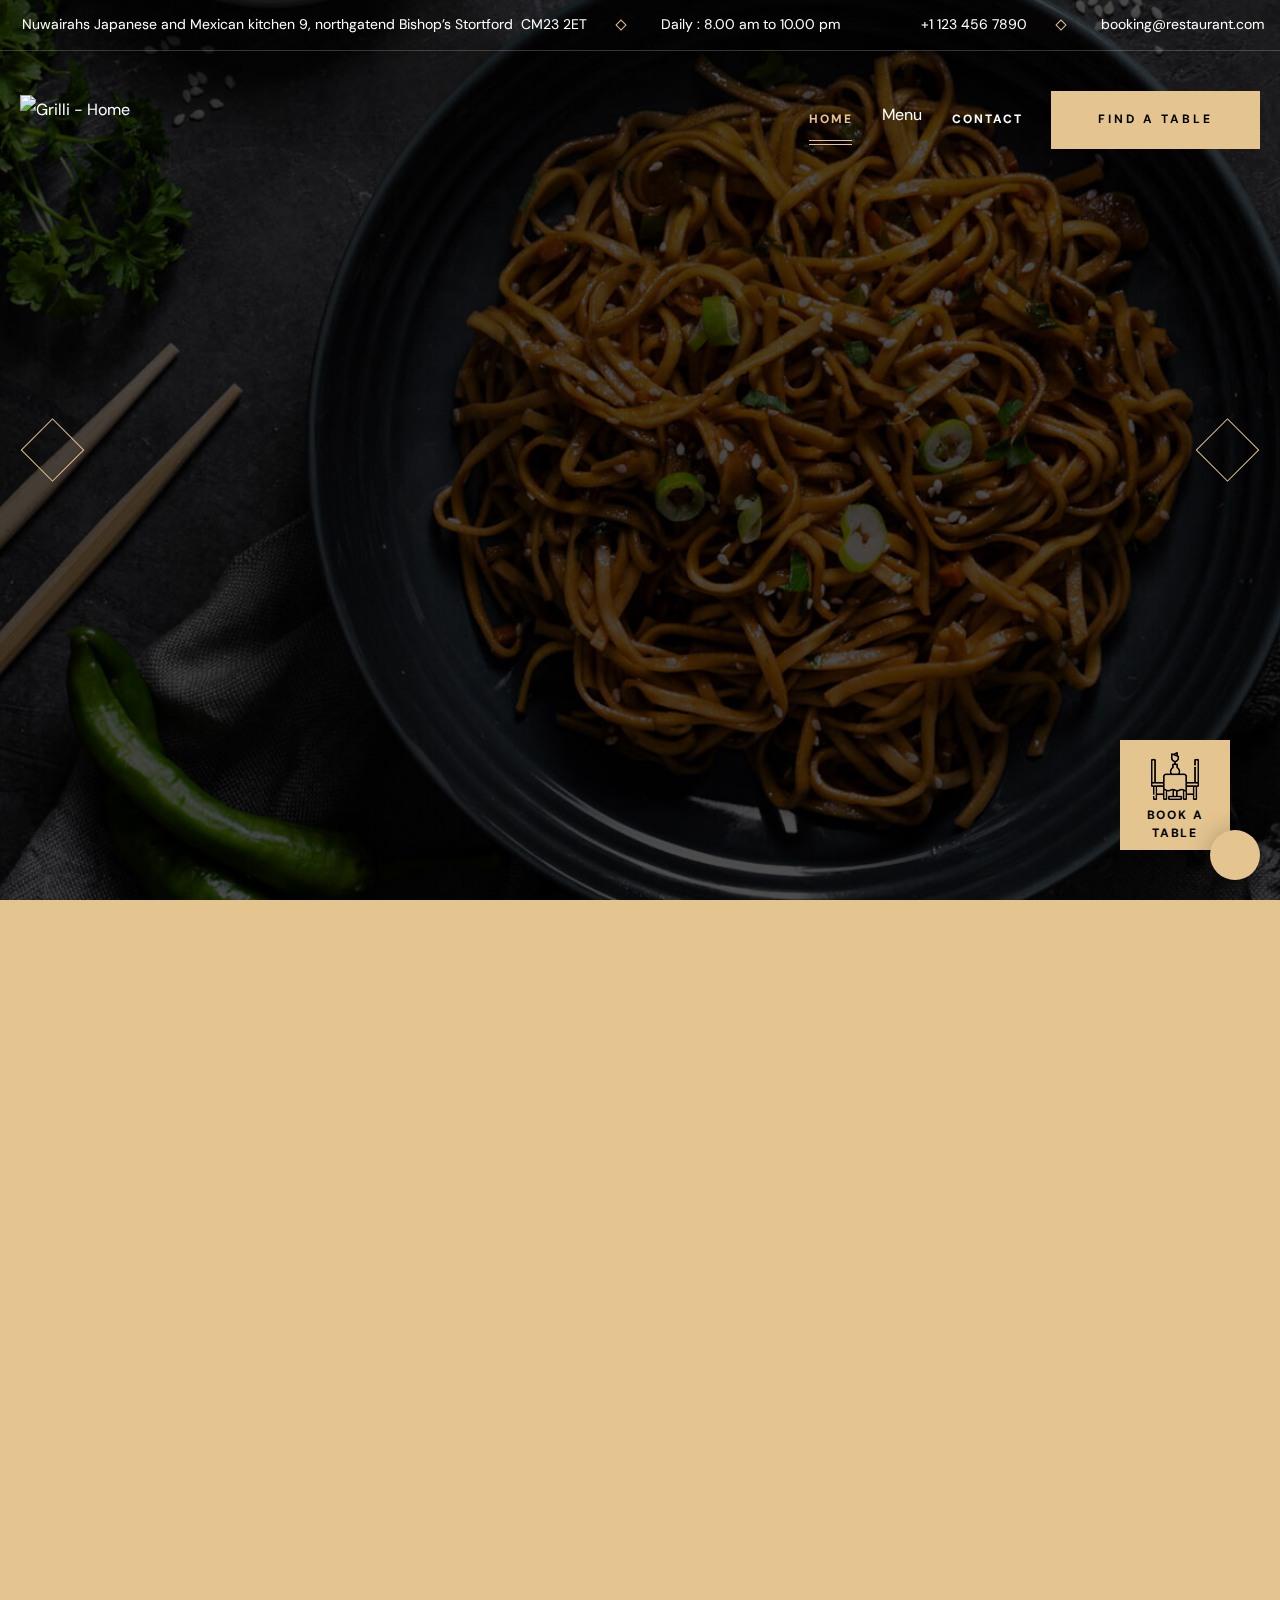
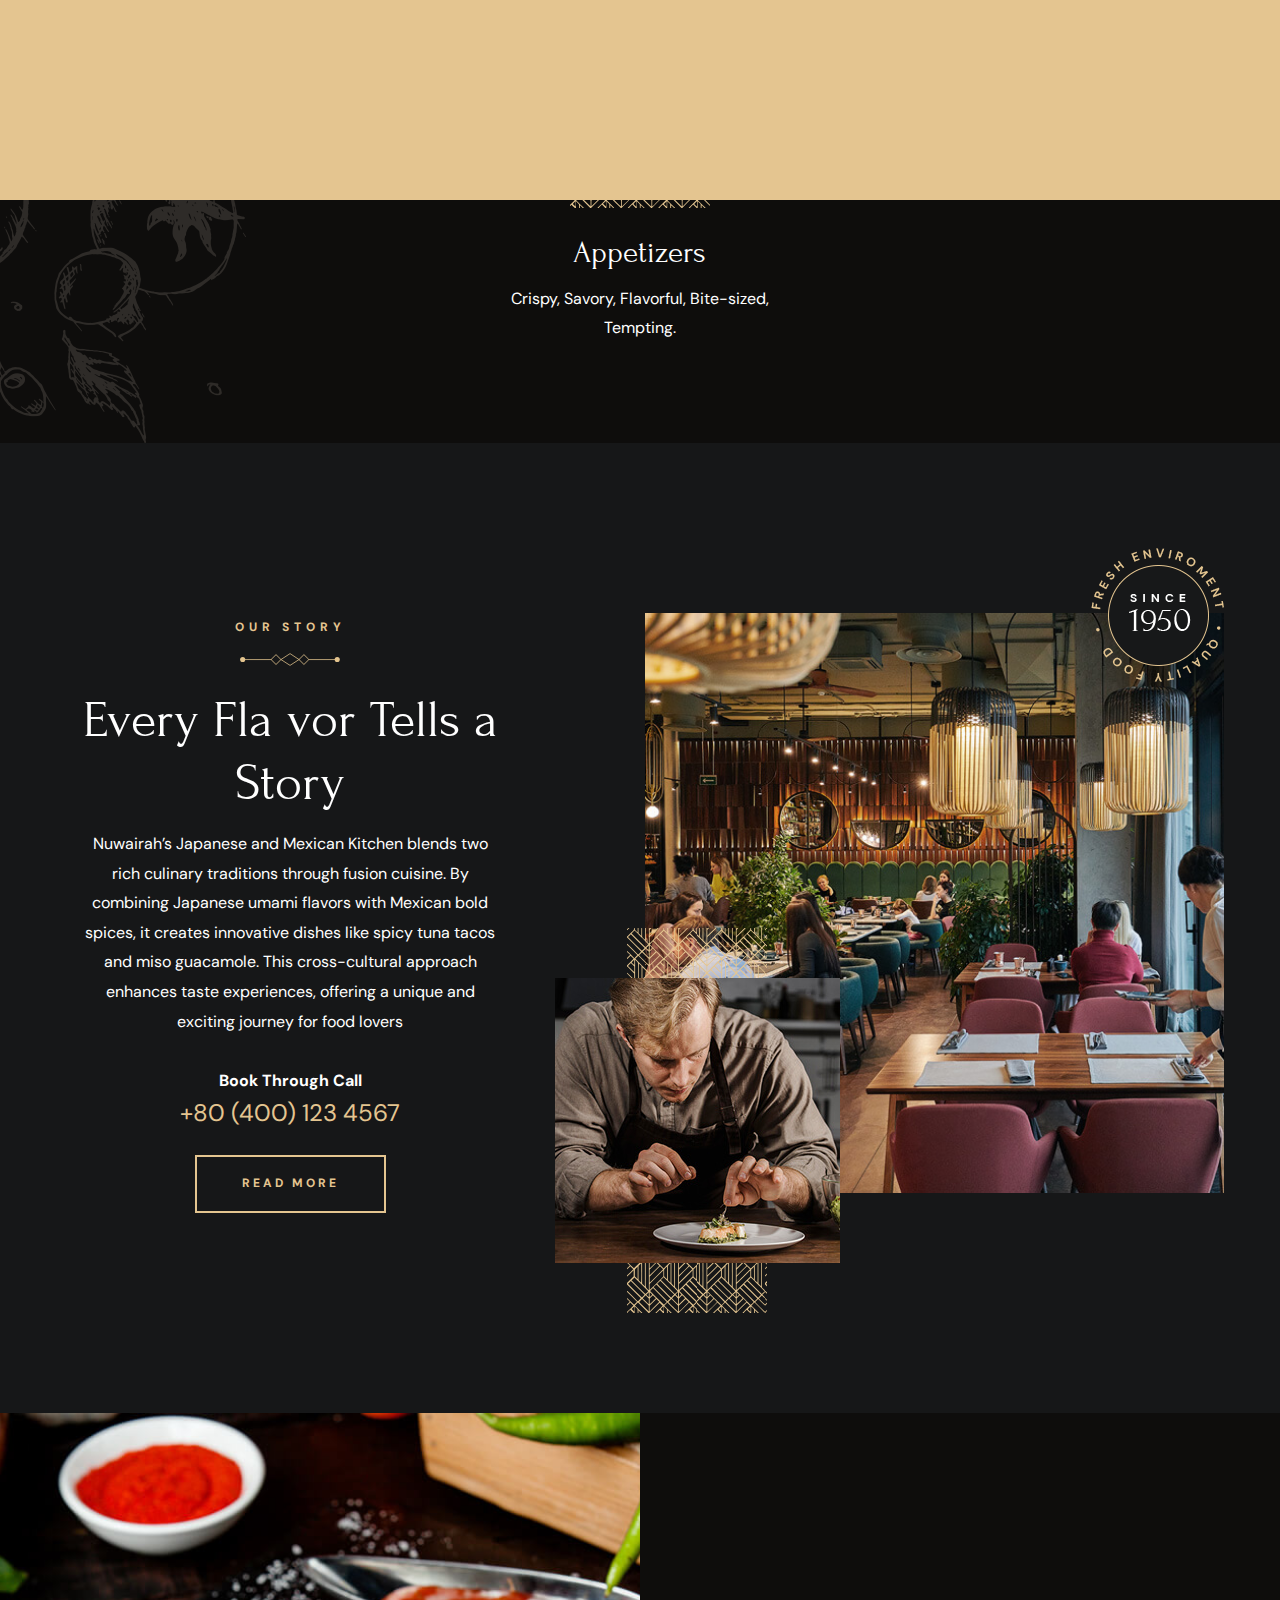
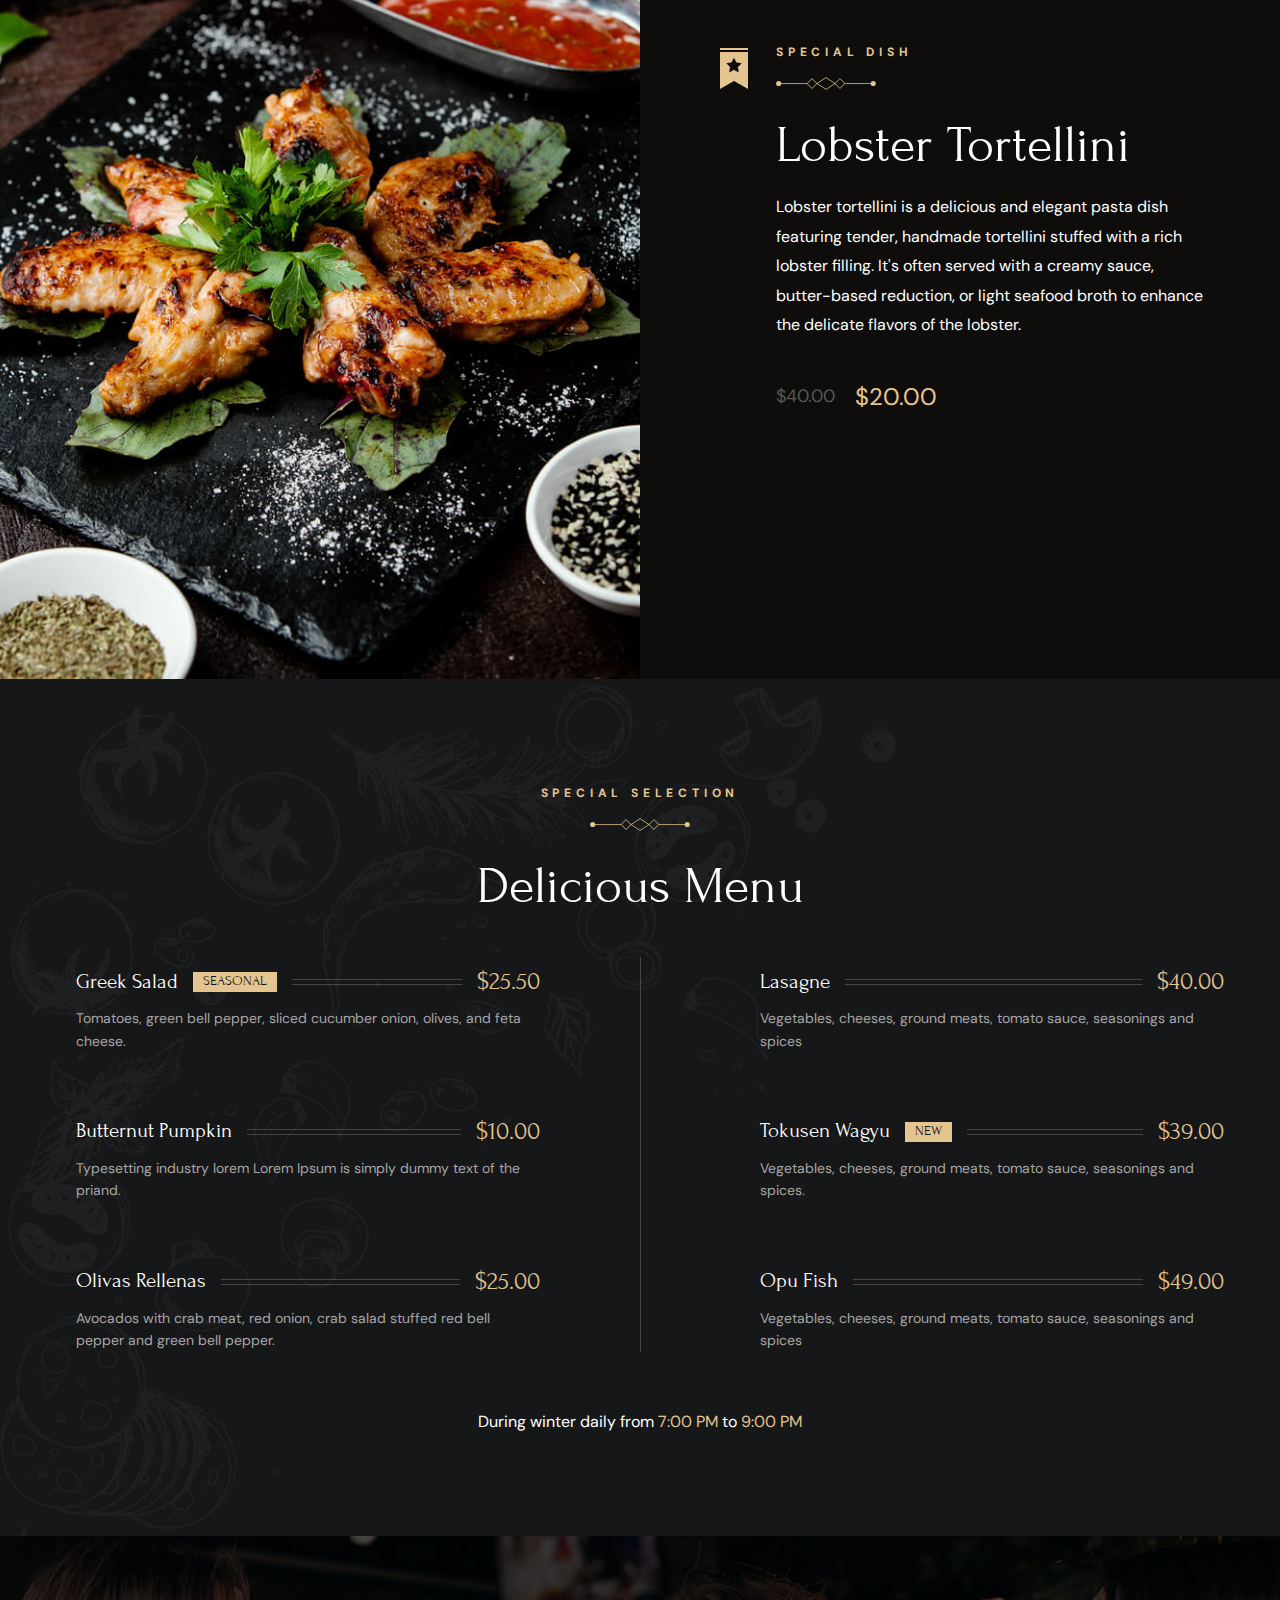
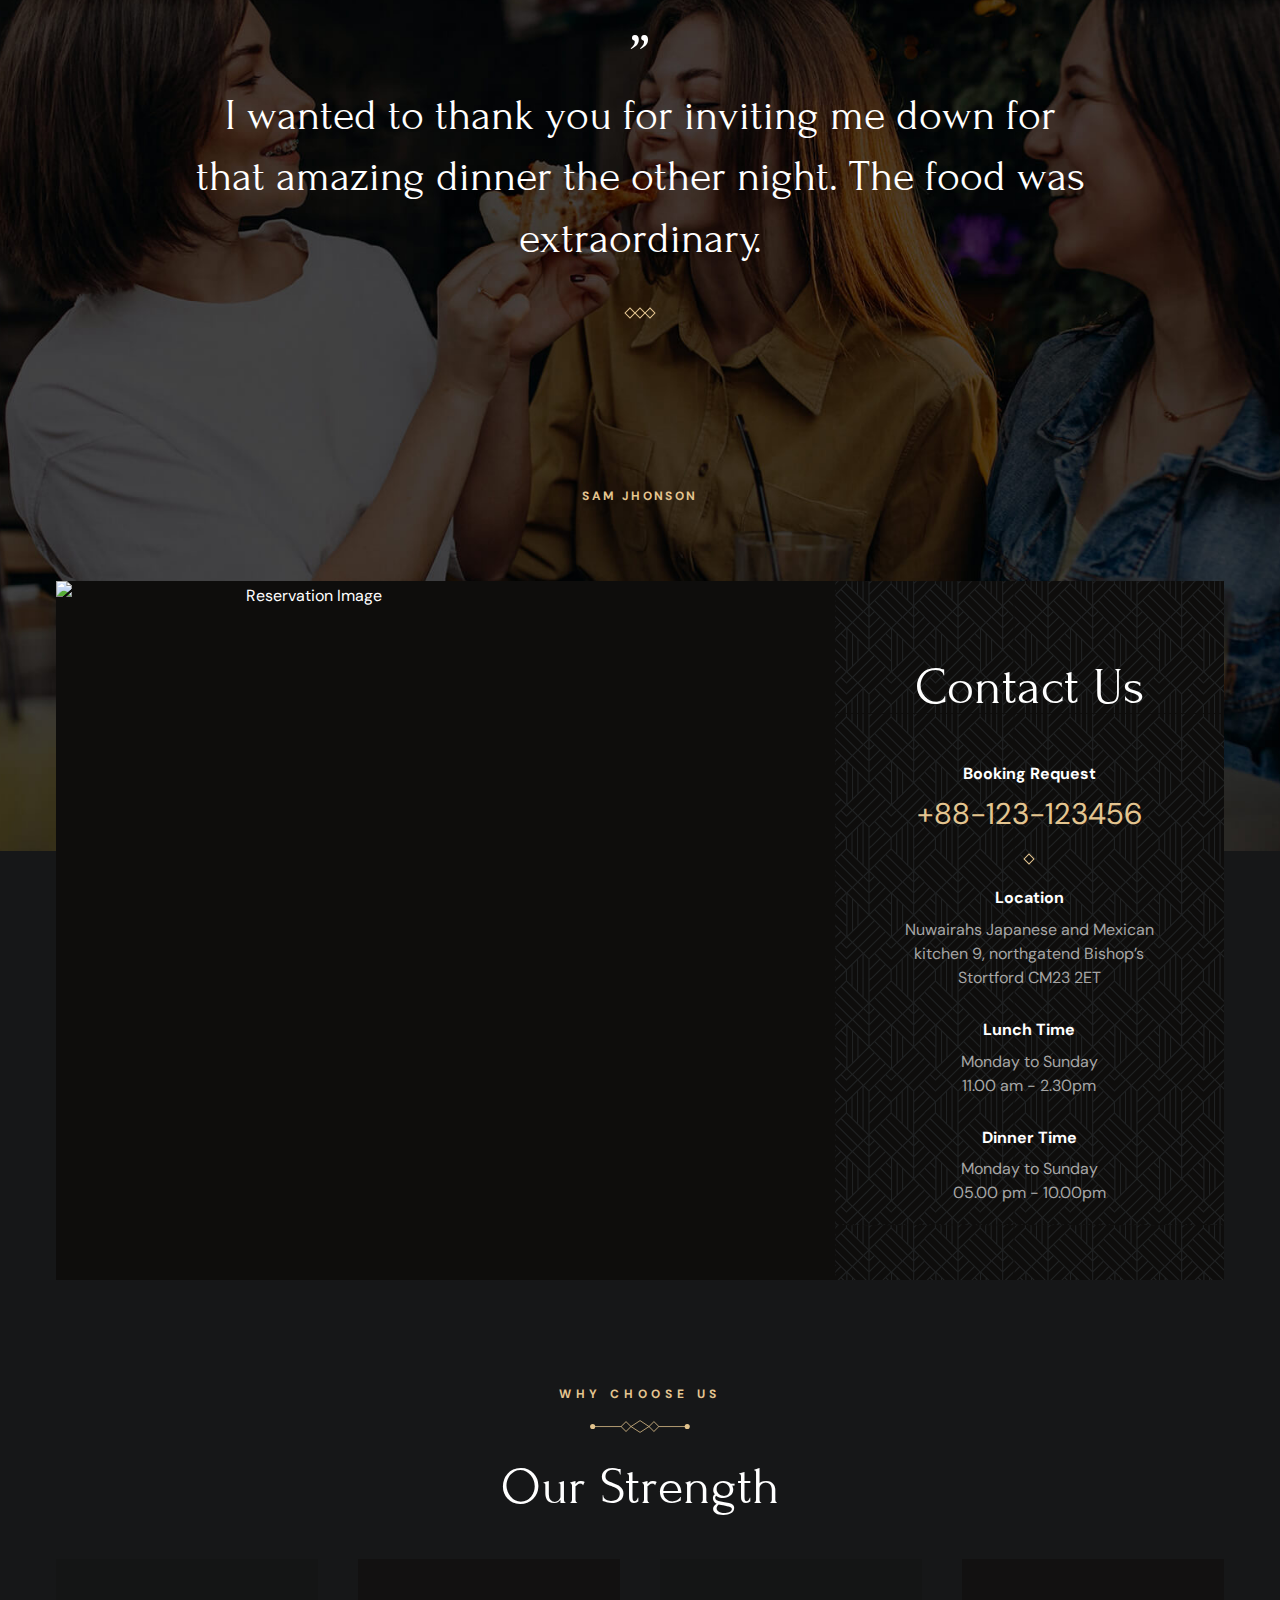
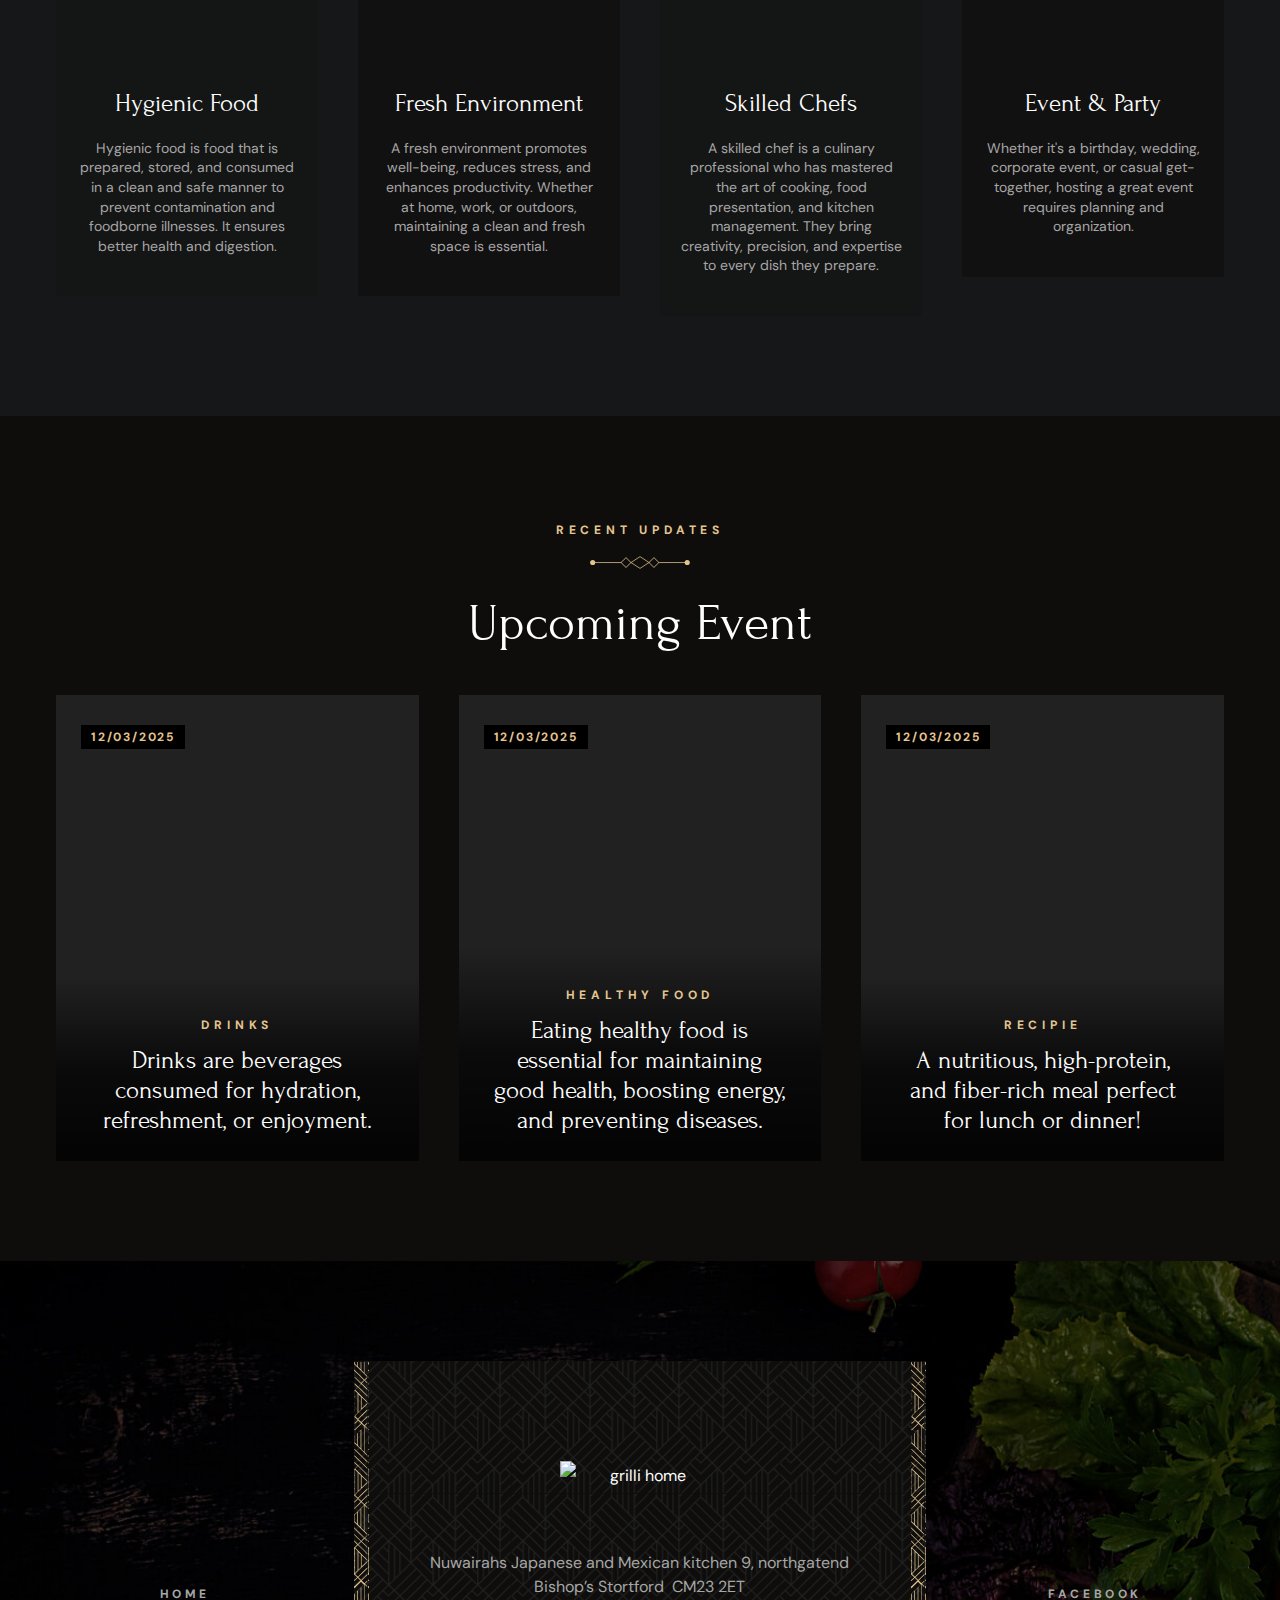
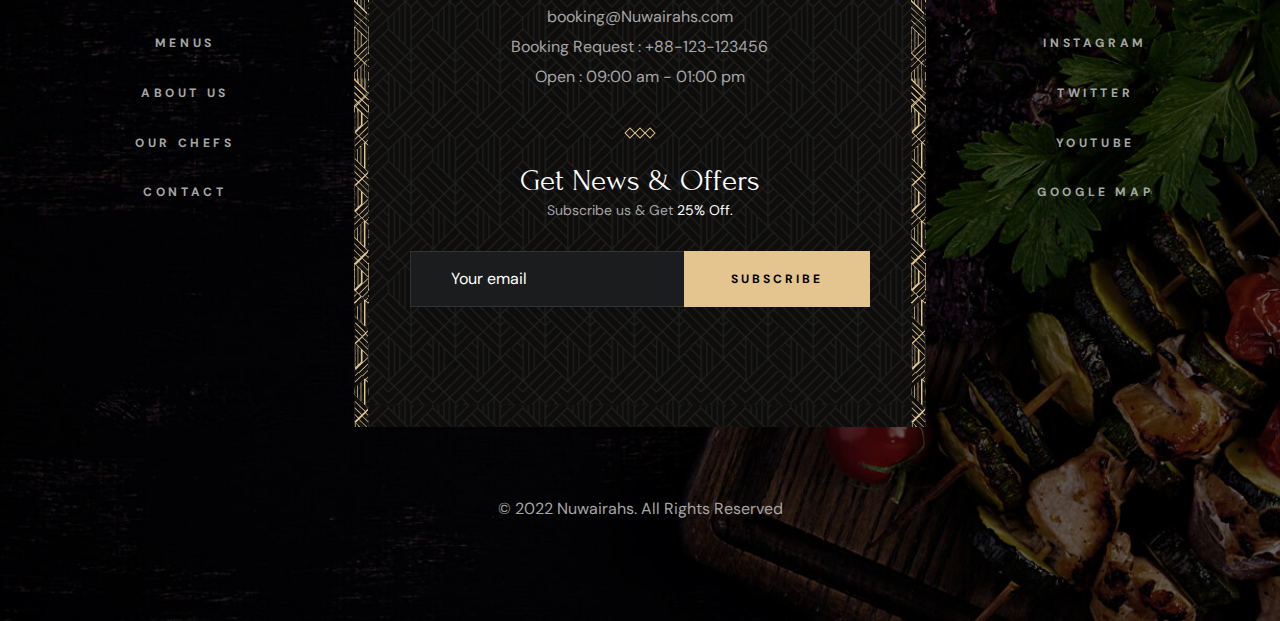
==== commit fbe5ed62: "Update index.html" ====
--- a/index.html
+++ b/index.html
@@ -14,7 +14,7 @@
 Bishop’s Stortford 
 CM23 2ET</title>
   <meta name="title" content="Nuwairahs">
-  <meta name="description" content="This is a Restaurant html template made by codewithsadee">
+ 
 
   <!-- 
     - favicon
@@ -693,7 +693,7 @@
           </ul>
 
           <p class="menu-text text-center">
-            During winter daily from <span class="span">7:00 pm</span> to <span class="span">9:00 pm</span>
+            During winter daily from <span class="span">7:00 PM</span> to <span class="span">9:00 PM</span>
           </p>
 
           
@@ -1121,4 +1121,4 @@
 
 </body>
 
-</html>+</html>
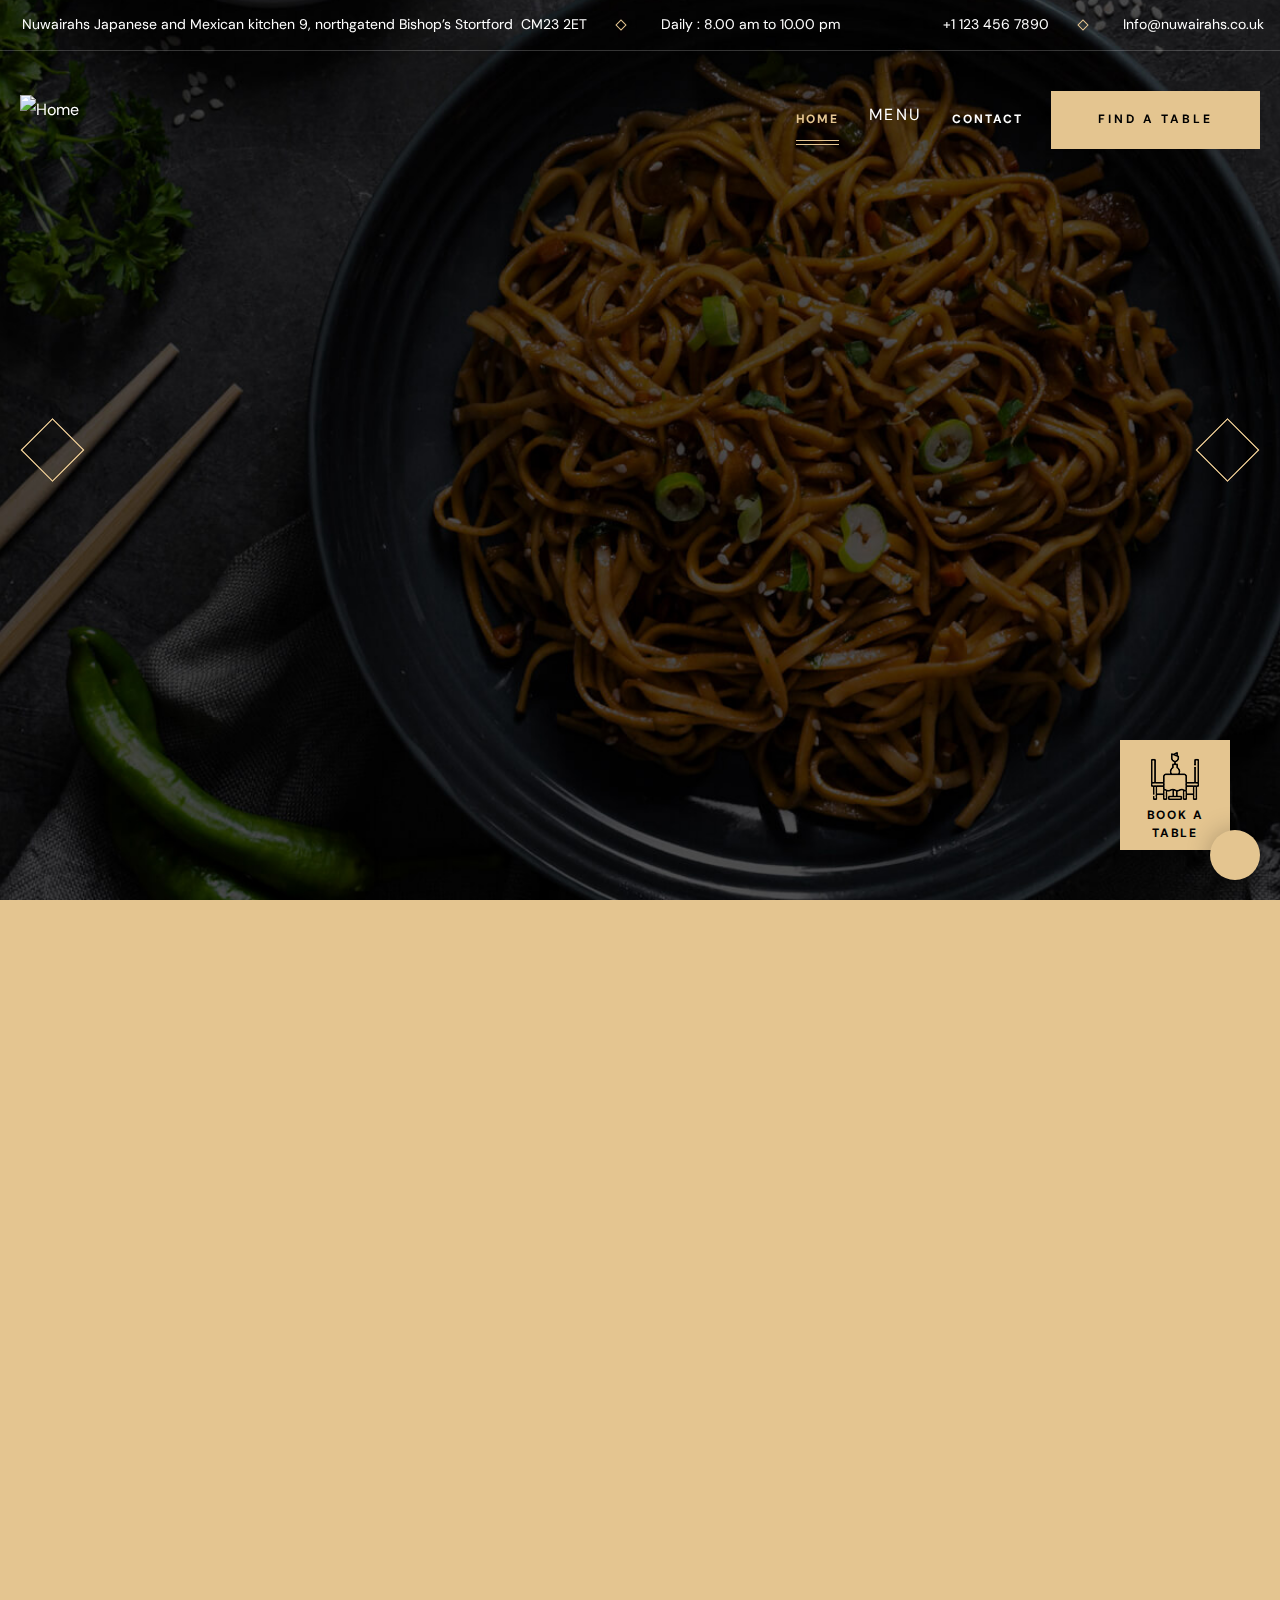
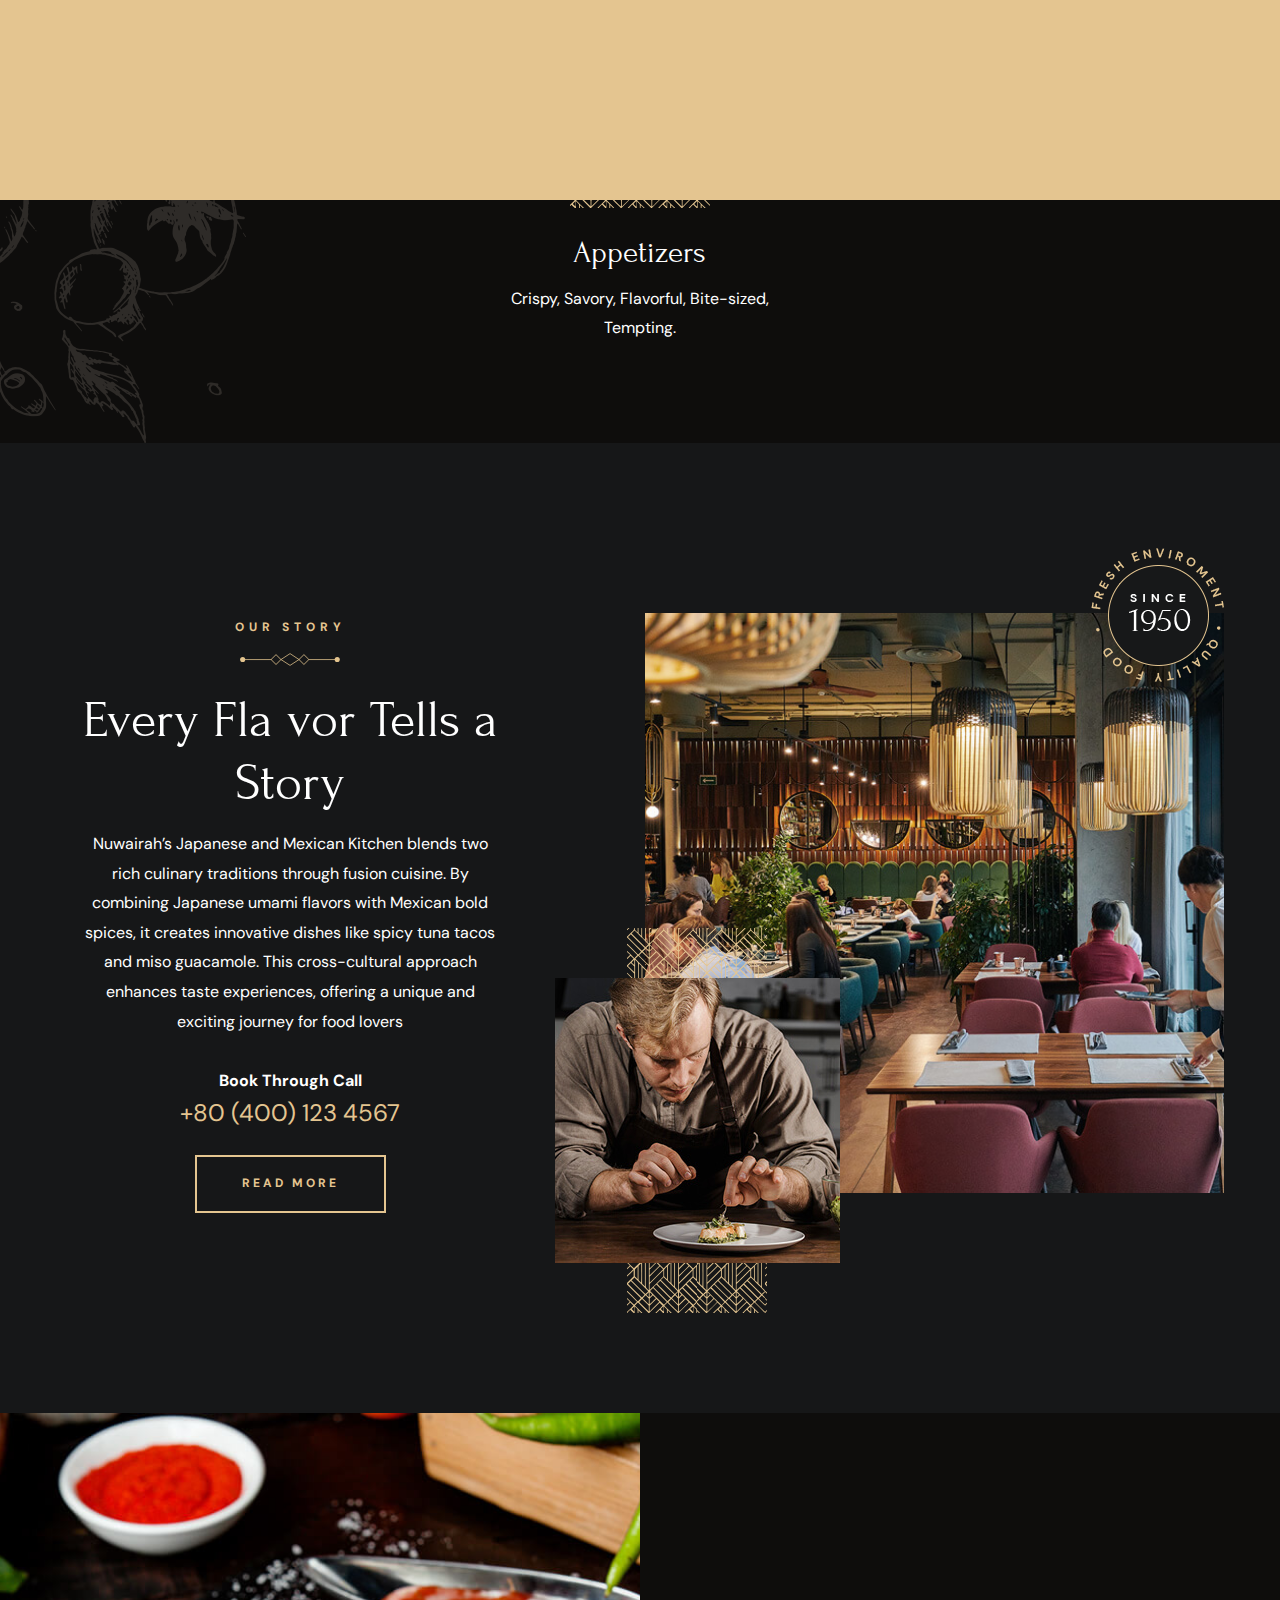
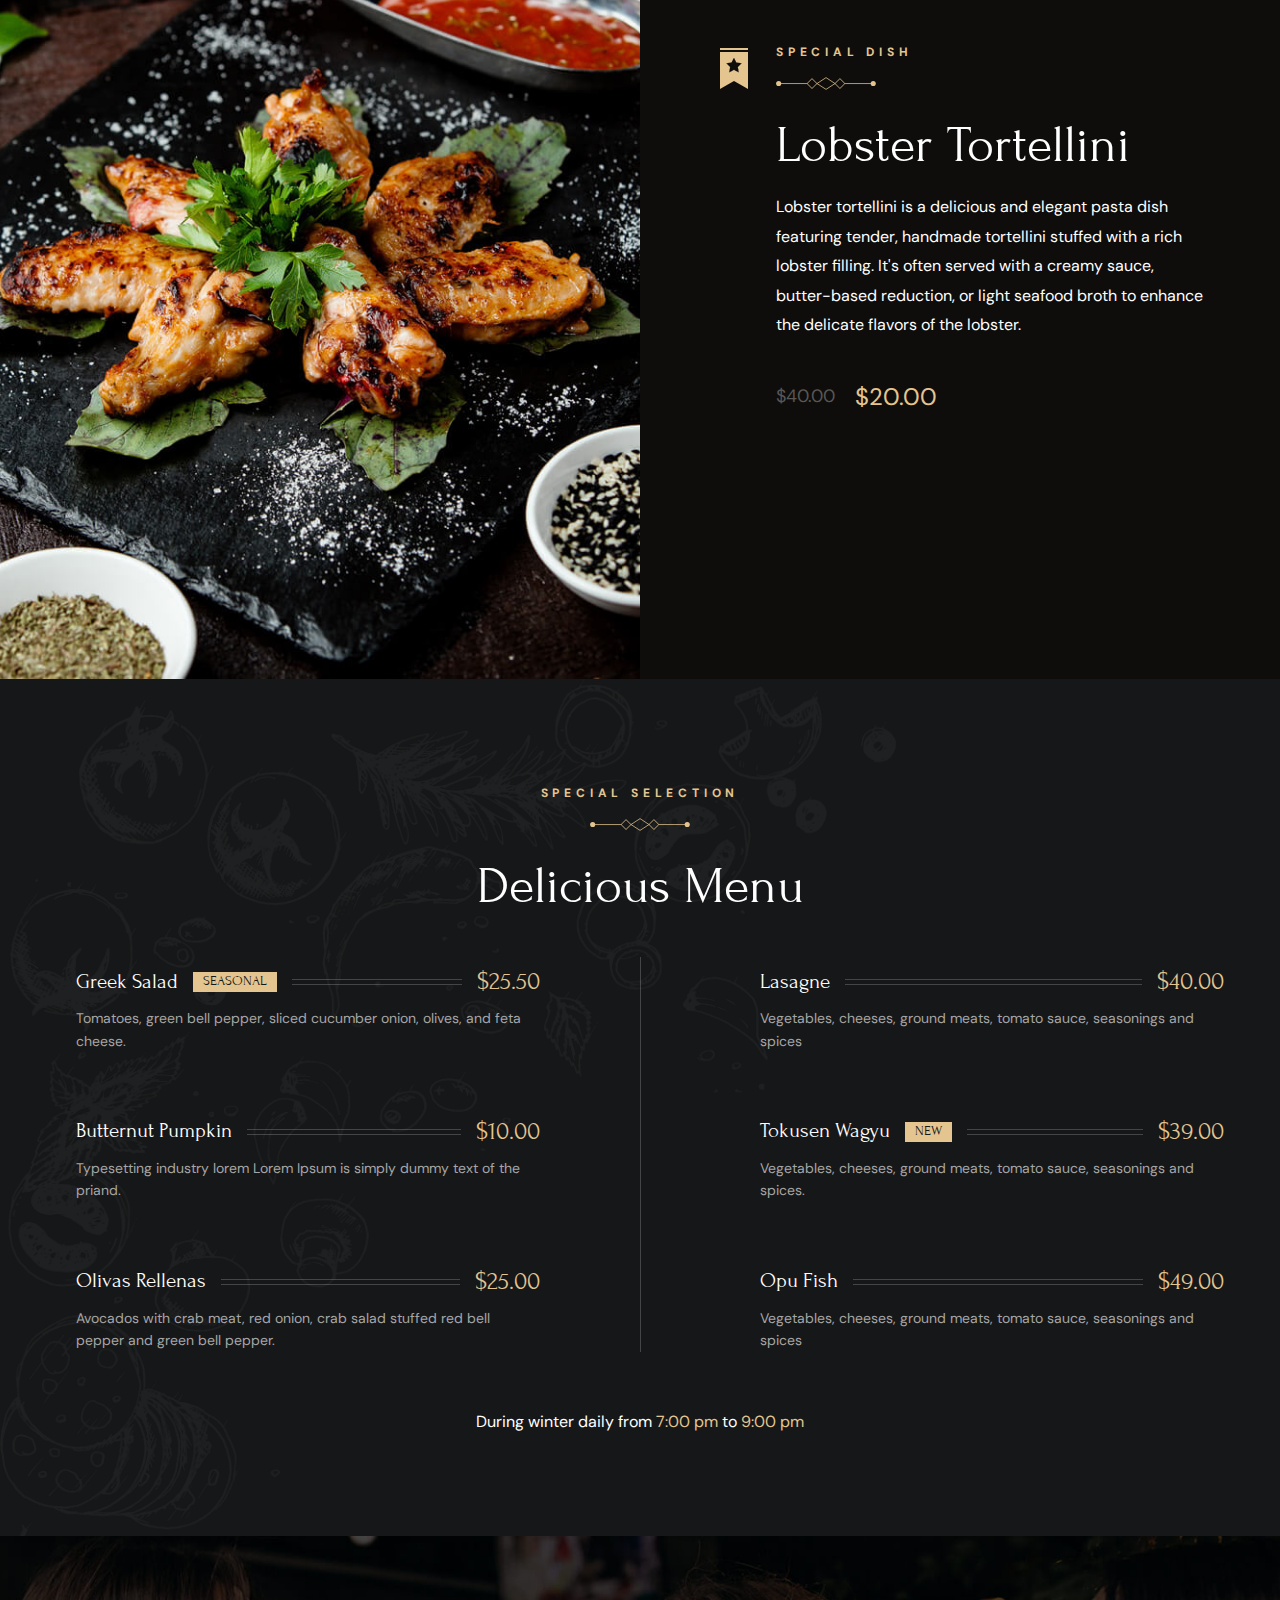
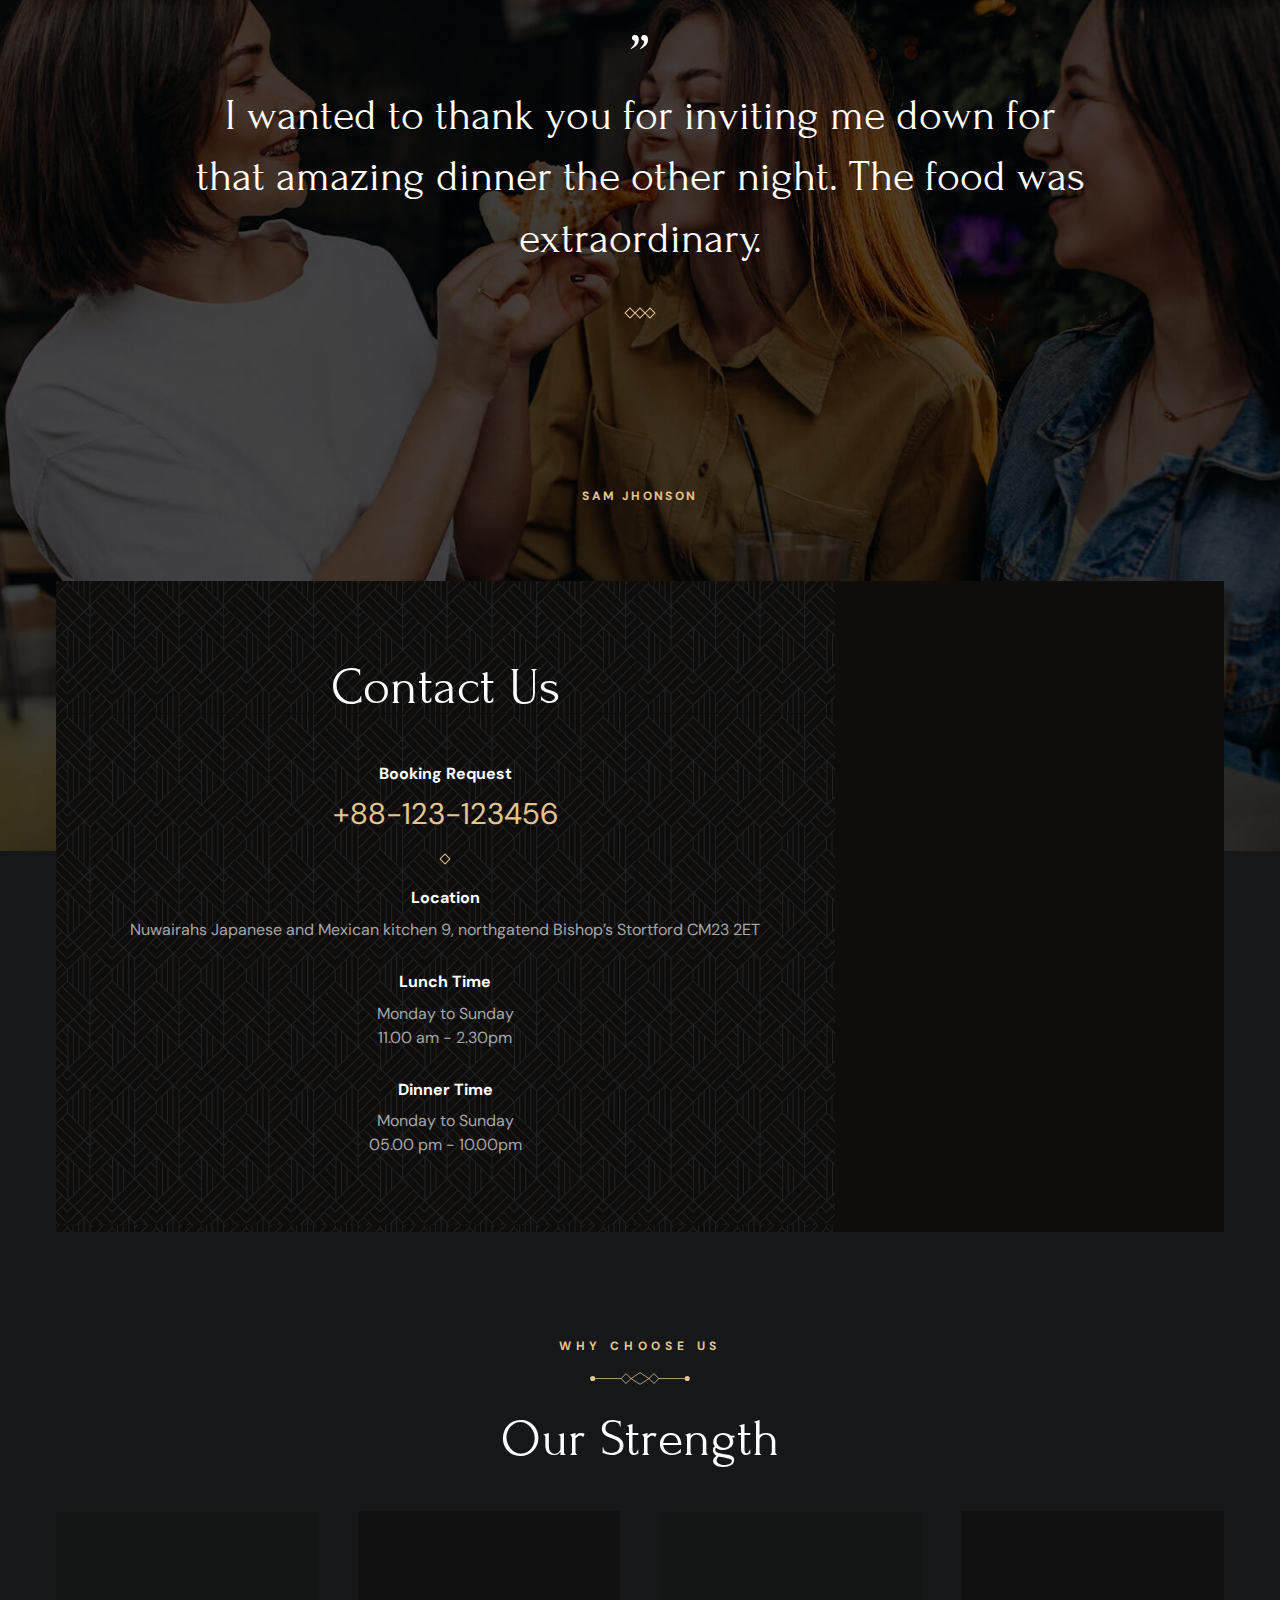
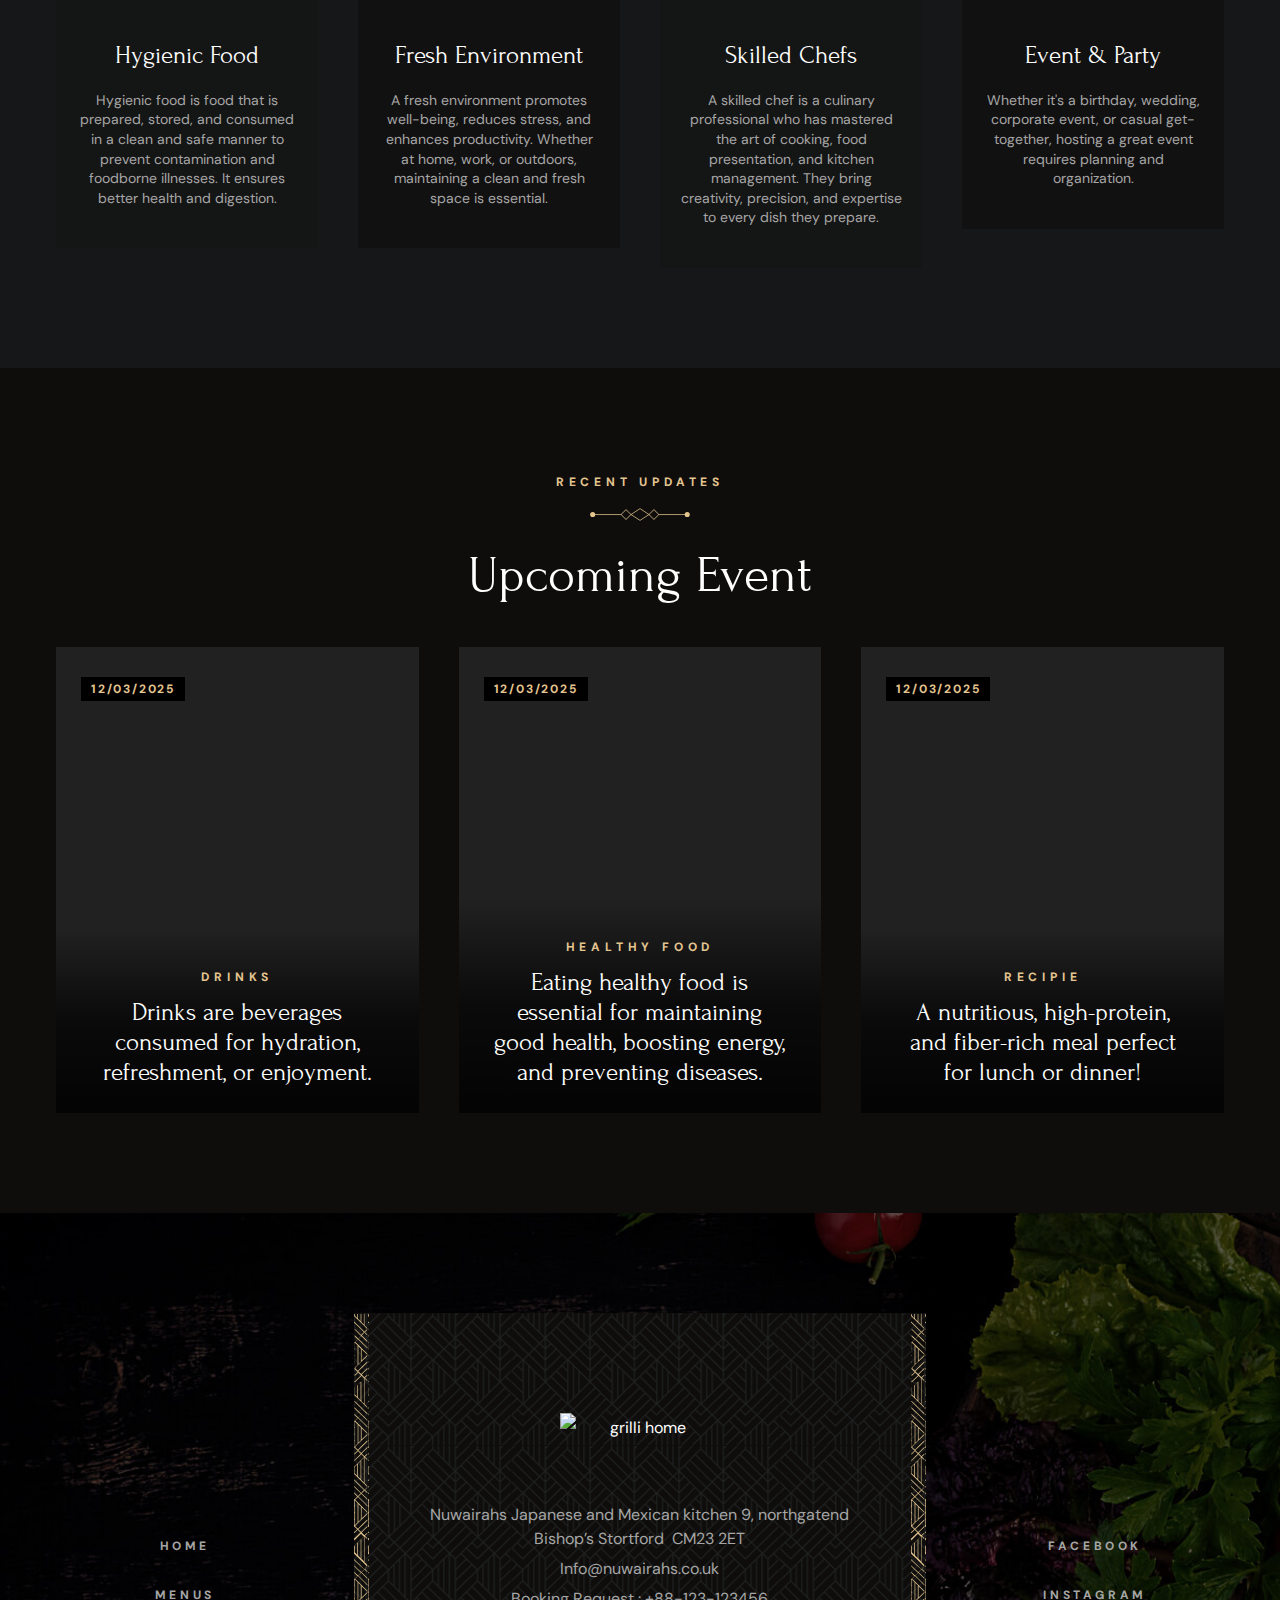
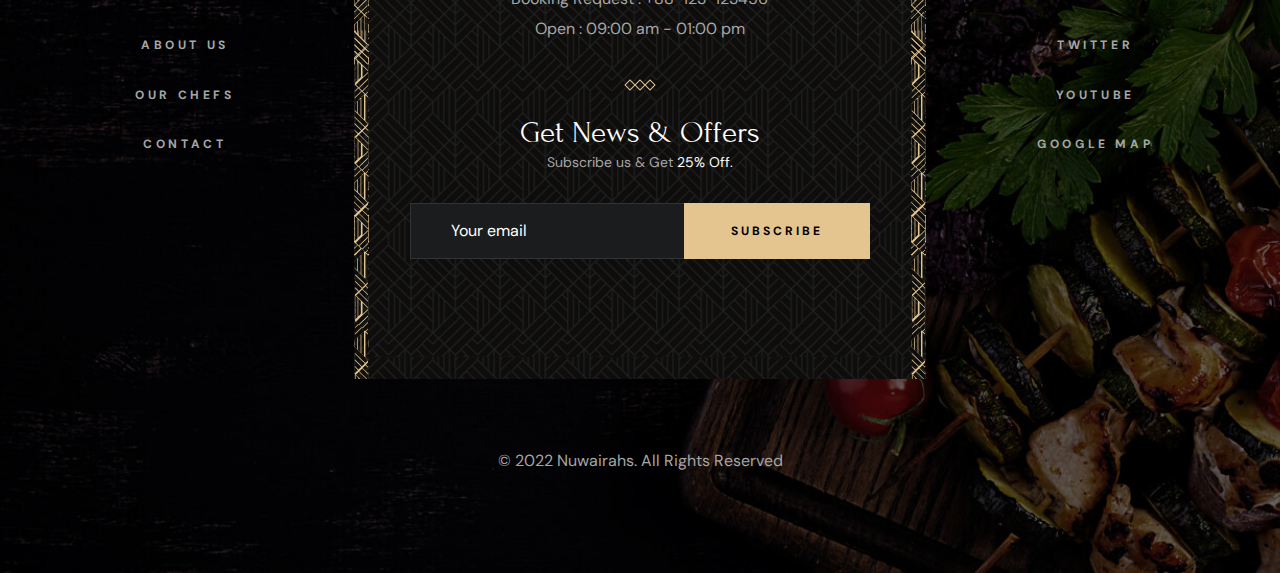
==== commit 032b88e9: "Final commit" ====
--- a/index.html
+++ b/index.html
@@ -14,7 +14,7 @@
 Bishop’s Stortford 
 CM23 2ET</title>
   <meta name="title" content="Nuwairahs">
- 
+  <meta name="description" content="This is a Restaurant html template made by codewithsadee">
 
   <!-- 
     - favicon
@@ -97,12 +97,12 @@
 
       <div class="separator"></div>
 
-      <a href="mailto:booking@restaurant.com" class="topbar-item link">
+      <a href="mailto:Info@nuwairahs.co.uk" class="topbar-item link">
         <div class="icon">
           <ion-icon name="mail-outline" aria-hidden="true"></ion-icon>
         </div>
 
-        <span class="span">booking@restaurant.com</span>
+        <span class="span">Info@nuwairahs.co.uk</span>
       </a>
 
     </div>
@@ -120,7 +120,7 @@
     <div class="container">
 
       <a href="#" class="logo">
-        <img src="https://backendproperties-images.s3.eu-north-1.amazonaws.com/Nuwairah's.jpeg" width="160" height="50" alt="Grilli - Home">
+        <img src="https://backendproperties-images.s3.eu-north-1.amazonaws.com/Nuwairah's.jpeg" width="160" height="50" alt="Home">
       </a>
 
       <nav class="navbar" data-navbar>
@@ -130,7 +130,7 @@
         </button>
 
         <a href="#" class="logo">
-          <img src="./assets/images/logo.svg" width="160" height="50" alt="Grilli - Home">
+          <img src="https://backendproperties-images.s3.eu-north-1.amazonaws.com/Nuwairah's.jpeg" width="160" height="50" alt=" Home">
         </a>
 
           <ul class="navbar-list text-center">
@@ -141,16 +141,22 @@
               <span class="span">Home</span>
             </a>
           </li>
+    
 
           <li class="nav-item dropdown">
-            <a class="dropdown-item" href="#" id="navbarDropdown" role="button">Menu</a>
+            <a class="dropdown-item navbar-link hover-underline" href="#" id="navbarDropdown" role="button">
+              <div class="separator"></div>
+              <span class="span">Menu</span>
+            </a>
             <div class="dropdown-menu text-center text-lg-left">
               <a class="dropdown-item" href="pages/food.html">Food</a>
               <a class="dropdown-item" href="pages/desserts.html">Desserts</a>
               <a class="dropdown-item" href="pages/drinks.html">Drinks</a>
             </div>
           </li>
-        
+    
+
+      
           <li class="navbar-item">
             <a href="#contactus" class="navbar-link hover-underline">
               <div class="separator"></div>
@@ -171,7 +177,7 @@
 
           <p class="body-4 navbar-text">Open: 9.30 am - 2.30pm</p>
 
-          <a href="mailto:booking@grilli.com" class="body-4 sidebar-link">booking@grilli.com</a>
+          <a href="mailto:Info@nuwairahs.co.uk" class="body-4 sidebar-link">Info@nuwairahs.co.uk</a>
 
           <div class="separator"></div>
 
@@ -187,7 +193,7 @@
       <a href="#" class="btn btn-secondary">
         <span class="text text-1">Find A Table</span>
 
-        <span class="text text-2" aria-hidden="true">Find A Table</span>
+        <span class="text text-2" aria-hidden="true" >Find A Table</span>
       </a>
 
       <button class="nav-open-btn" aria-label="open menu" data-nav-toggler>
@@ -299,16 +305,28 @@
           <ion-icon name="chevron-forward"></ion-icon>
         </button>
 
-        <a href="#" class="hero-btn has-after">
-          <img src="./assets/images/hero-icon.png" width="48" height="48" alt="booking icon">
-
-          <span class="label-2 text-center span">Book A Table</span>
-        </a>
-
+        <button class="slider-btn prev" aria-label="slide to previous" data-prev-btn>
+          <ion-icon name="chevron-back"></ion-icon>
+        </button>
+
+        <button class="slider-btn next" aria-label="slide to next" data-next-btn>
+          <ion-icon name="chevron-forward"></ion-icon>
+        </button>
+
+       
       </section>
 
 
-
+      <a href="https://www.opentable.co.uk/r/nuwairahs-japanese-and-mexican-kitchen-bishops-stortford-reservations-bishops-stortford?restref=389022&lang=en-GB&ot_source=Restaurant%20website" 
+      class="hero-btn has-after" 
+      target="_blank" 
+      rel="noopener noreferrer">
+      
+      <img src="./assets/images/hero-icon.png" width="48" height="48" alt="booking icon">
+   
+      <span class="label-2 text-center span" id="bookatable">Book A Table</span>
+   </a>
+   
 
 
       <!-- 
@@ -693,7 +711,7 @@
           </ul>
 
           <p class="menu-text text-center">
-            During winter daily from <span class="span">7:00 PM</span> to <span class="span">9:00 PM</span>
+            During winter daily from <span class="span">7:00 pm</span> to <span class="span">9:00 pm</span>
           </p>
 
           
@@ -753,10 +771,8 @@
         <div class="container">
 
           <div class="form reservation-form bg-black-10">
-            <img src="https://ratingsplus.co.uk/public/uploads/business_images/1721740377_1721740377.png" width="500" alt="Reservation Image" class="text-center">
-
-
-            <div class="form-right text-center" style="background-image: url('./assets/images/form-pattern.png')">
+           
+            <div class="form-right text-center" style="background-image: url('./assets/images/form-pattern.png')" >
 
               <h2 class="headline-1 text-center" id="contactus">Contact Us</h2>
 
@@ -995,7 +1011,9 @@
 CM23 2ET
           </address>
 
-          <a href="mailto:booking@grilli.com" class="body-4 contact-link">booking@Nuwairahs.com</a>
+          <a href="mailto:Info@nuwairahs.co.uk" class="body-4 contact-link">Info@nuwairahs.co.uk</a>
+
+        
 
           <a href="tel:+88123123456" class="body-4 contact-link">Booking Request : +88-123-123456</a>
 
@@ -1121,4 +1139,4 @@
 
 </body>
 
-</html>
+</html>--- a/assets/css/style.css
+++ b/assets/css/style.css
@@ -2181,3 +2181,72 @@
 .nav-item {
   position: relative;
 }
+
+
+
+
+
+
+
+
+
+
+
+
+
+
+
+/*  nav bar     */
+/* Base Navbar Styling */
+.nav-item {
+    position: relative;
+}
+
+/* Hide dropdown by default */
+.dropdown-menu {
+    display: none;
+    position: absolute;
+    top: 100%;
+    left: 0;
+    background: black;
+    width: 150px;
+    border-radius: 5px;
+    box-shadow: 0px 5px 10px rgba(0, 0, 0, 0.2);
+    z-index: 1000;
+}
+
+/* Show dropdown on hover for desktops */
+@media (min-width: 768px) {
+    .nav-item:hover .dropdown-menu {
+        display: block;
+    }
+}
+
+/* Pure CSS Dropdown for Mobile */
+@media (max-width: 768px) {
+    .dropdown-menu {
+        position: static;
+        width: 100%;
+        background: black;
+        text-align: center;
+    }
+
+    .dropdown-menu a {
+        color: white;
+        padding: 10px;
+        display: block;
+        text-decoration: none;
+    }
+
+  
+
+    /* Make dropdown appear when clicking on "Menu" */
+    .nav-item:focus-within .dropdown-menu {
+        display: block;
+    }
+}
+
+
+
+
+
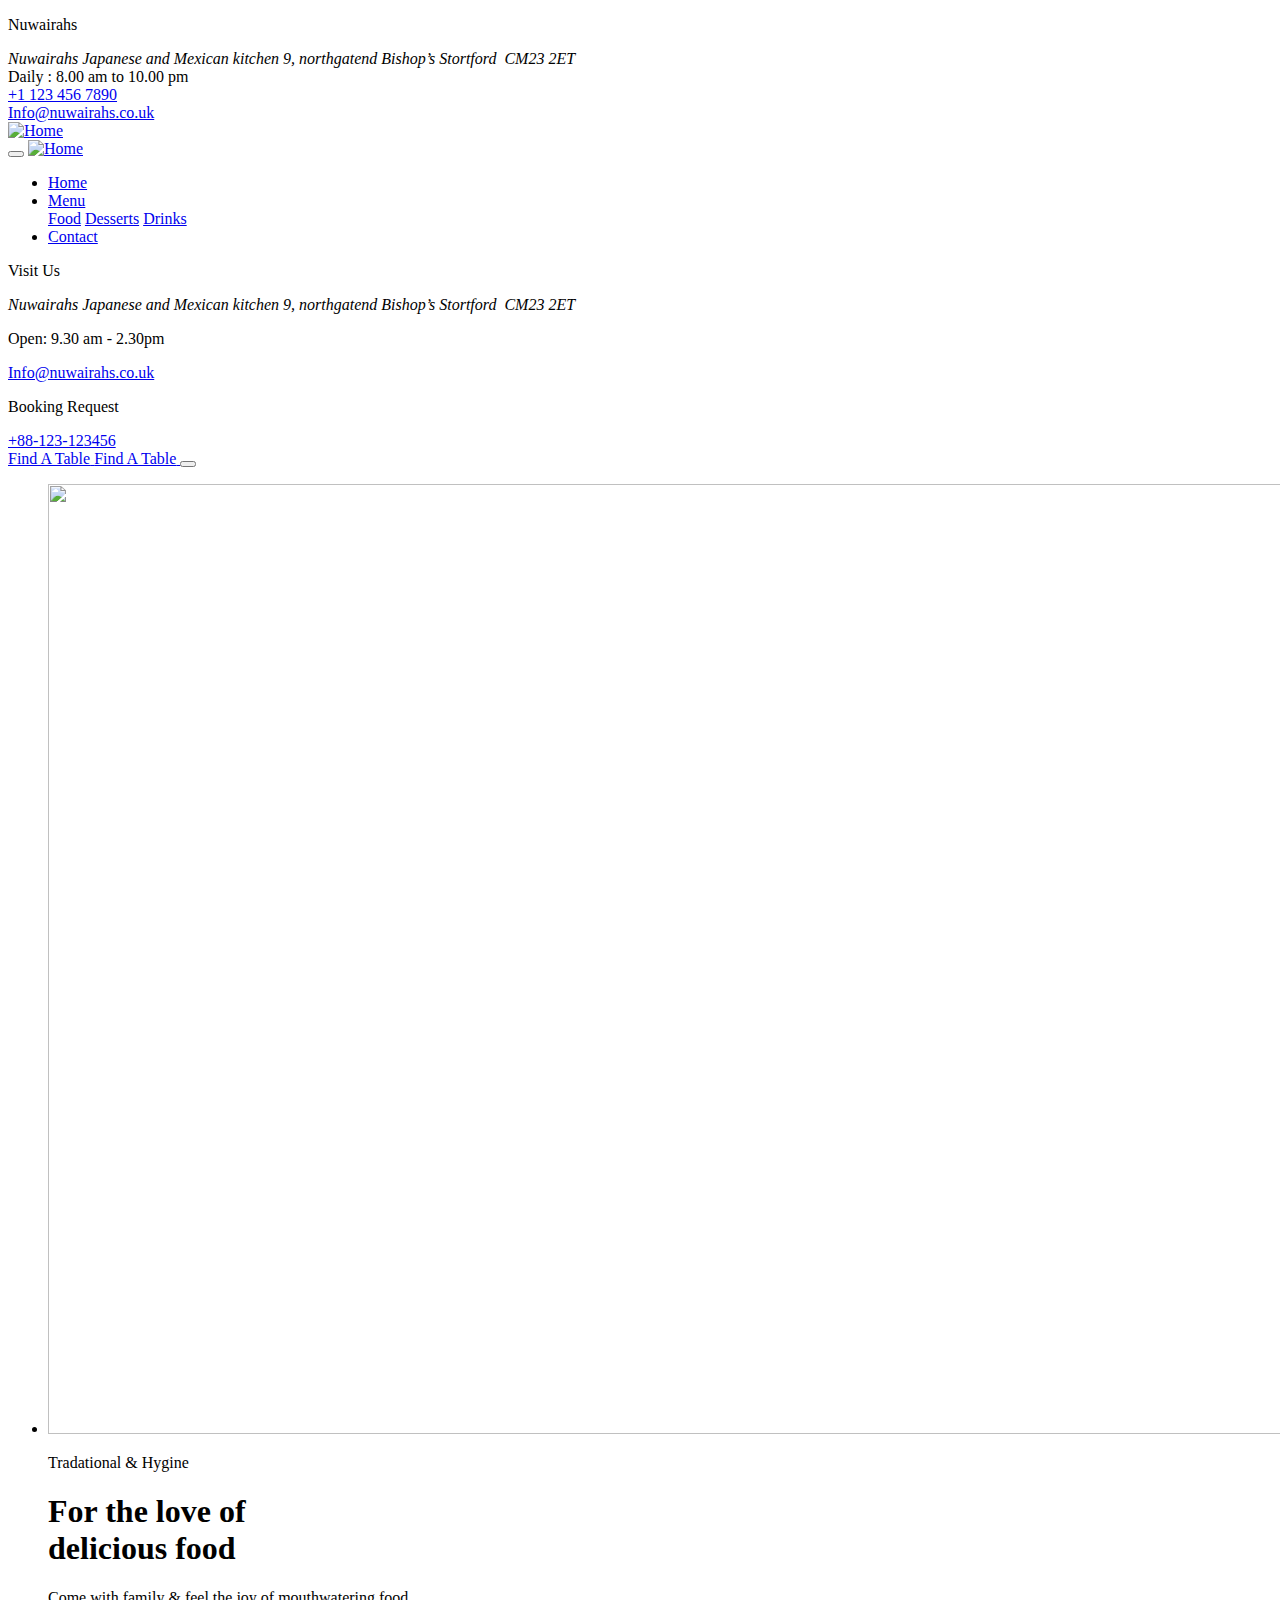
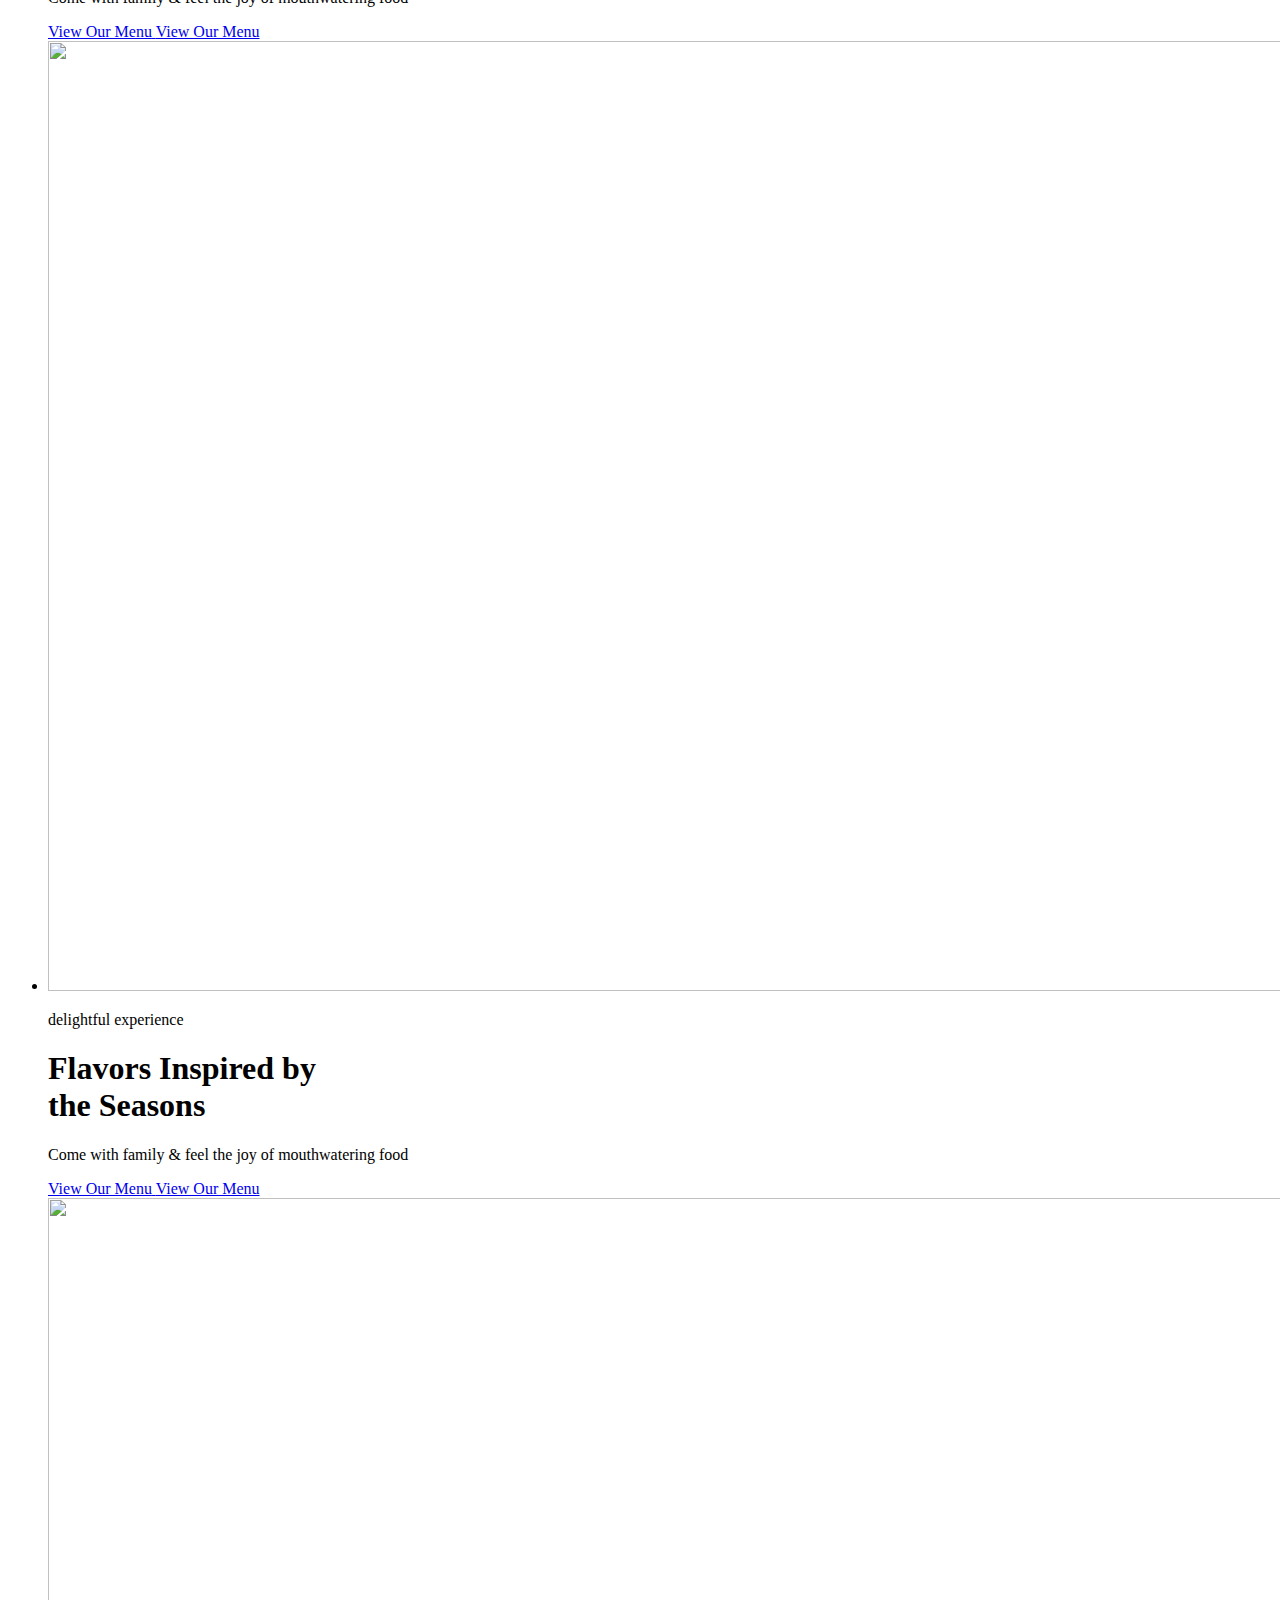
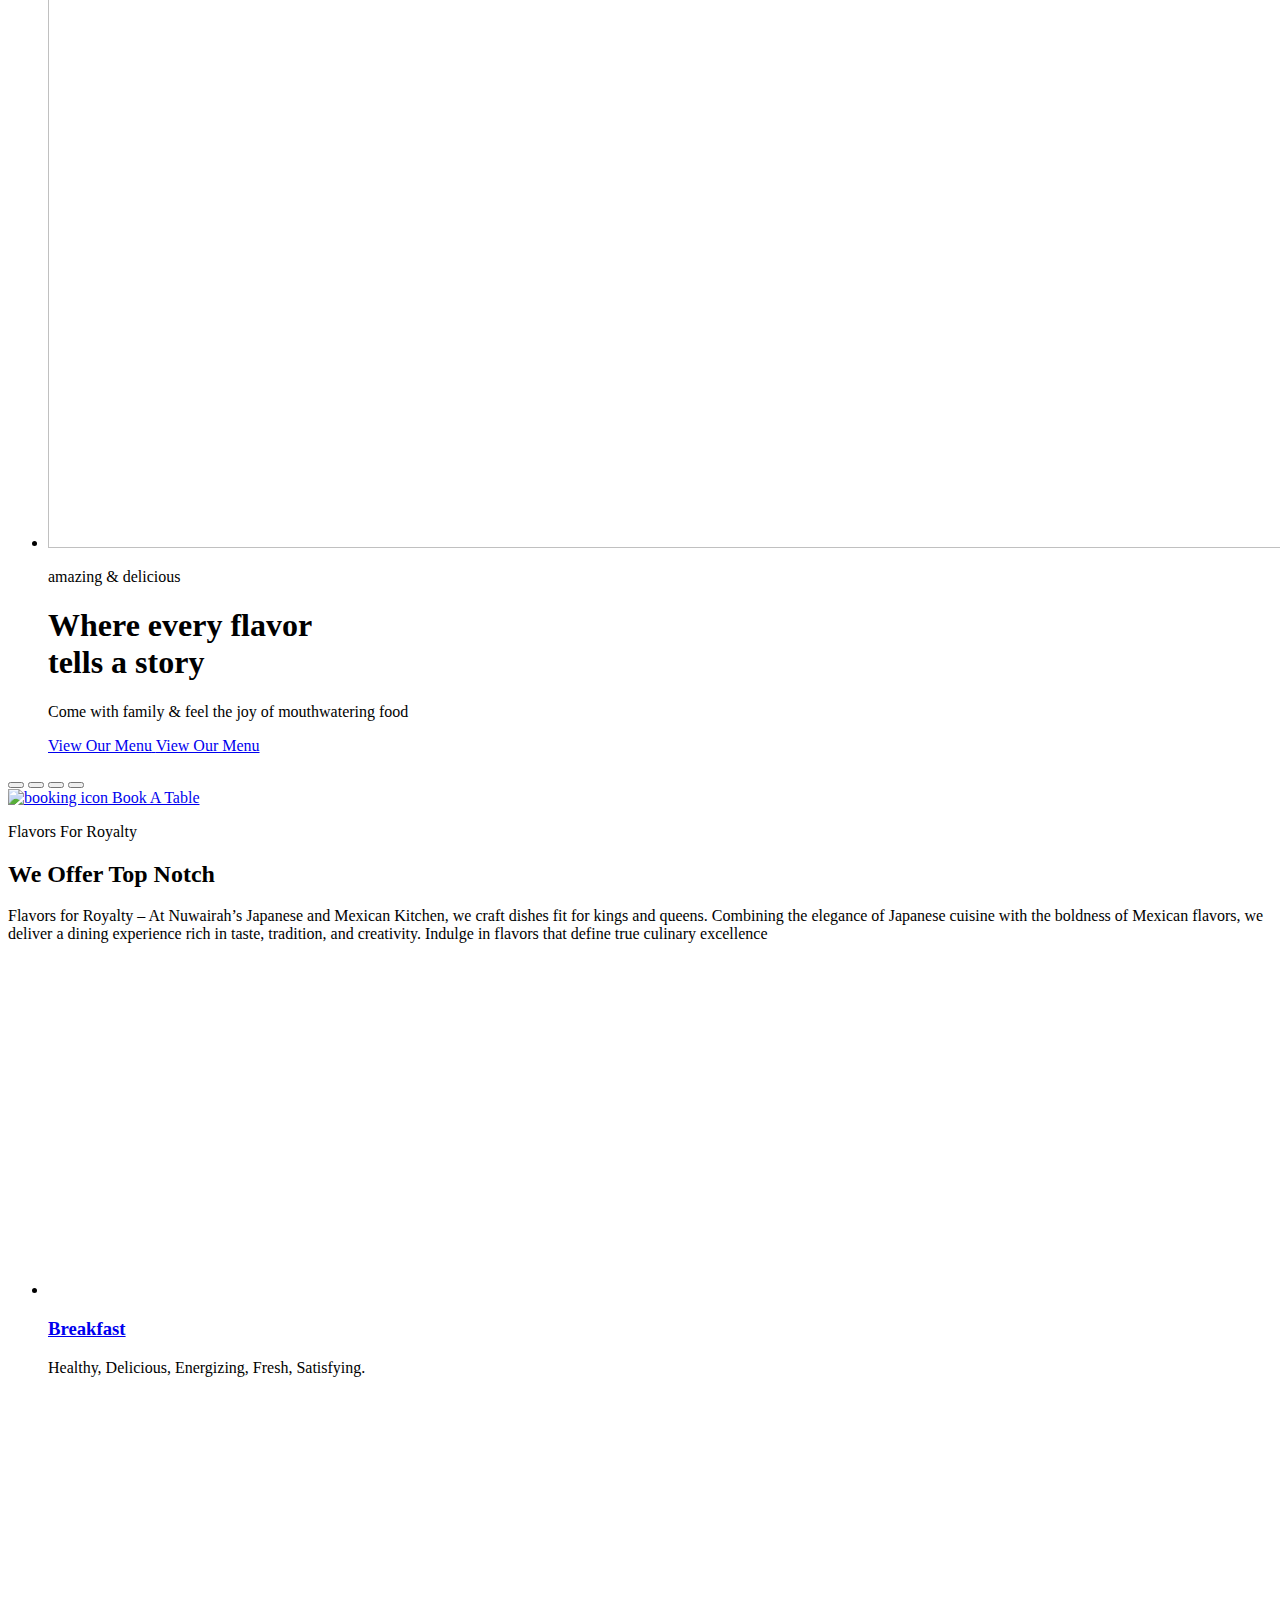
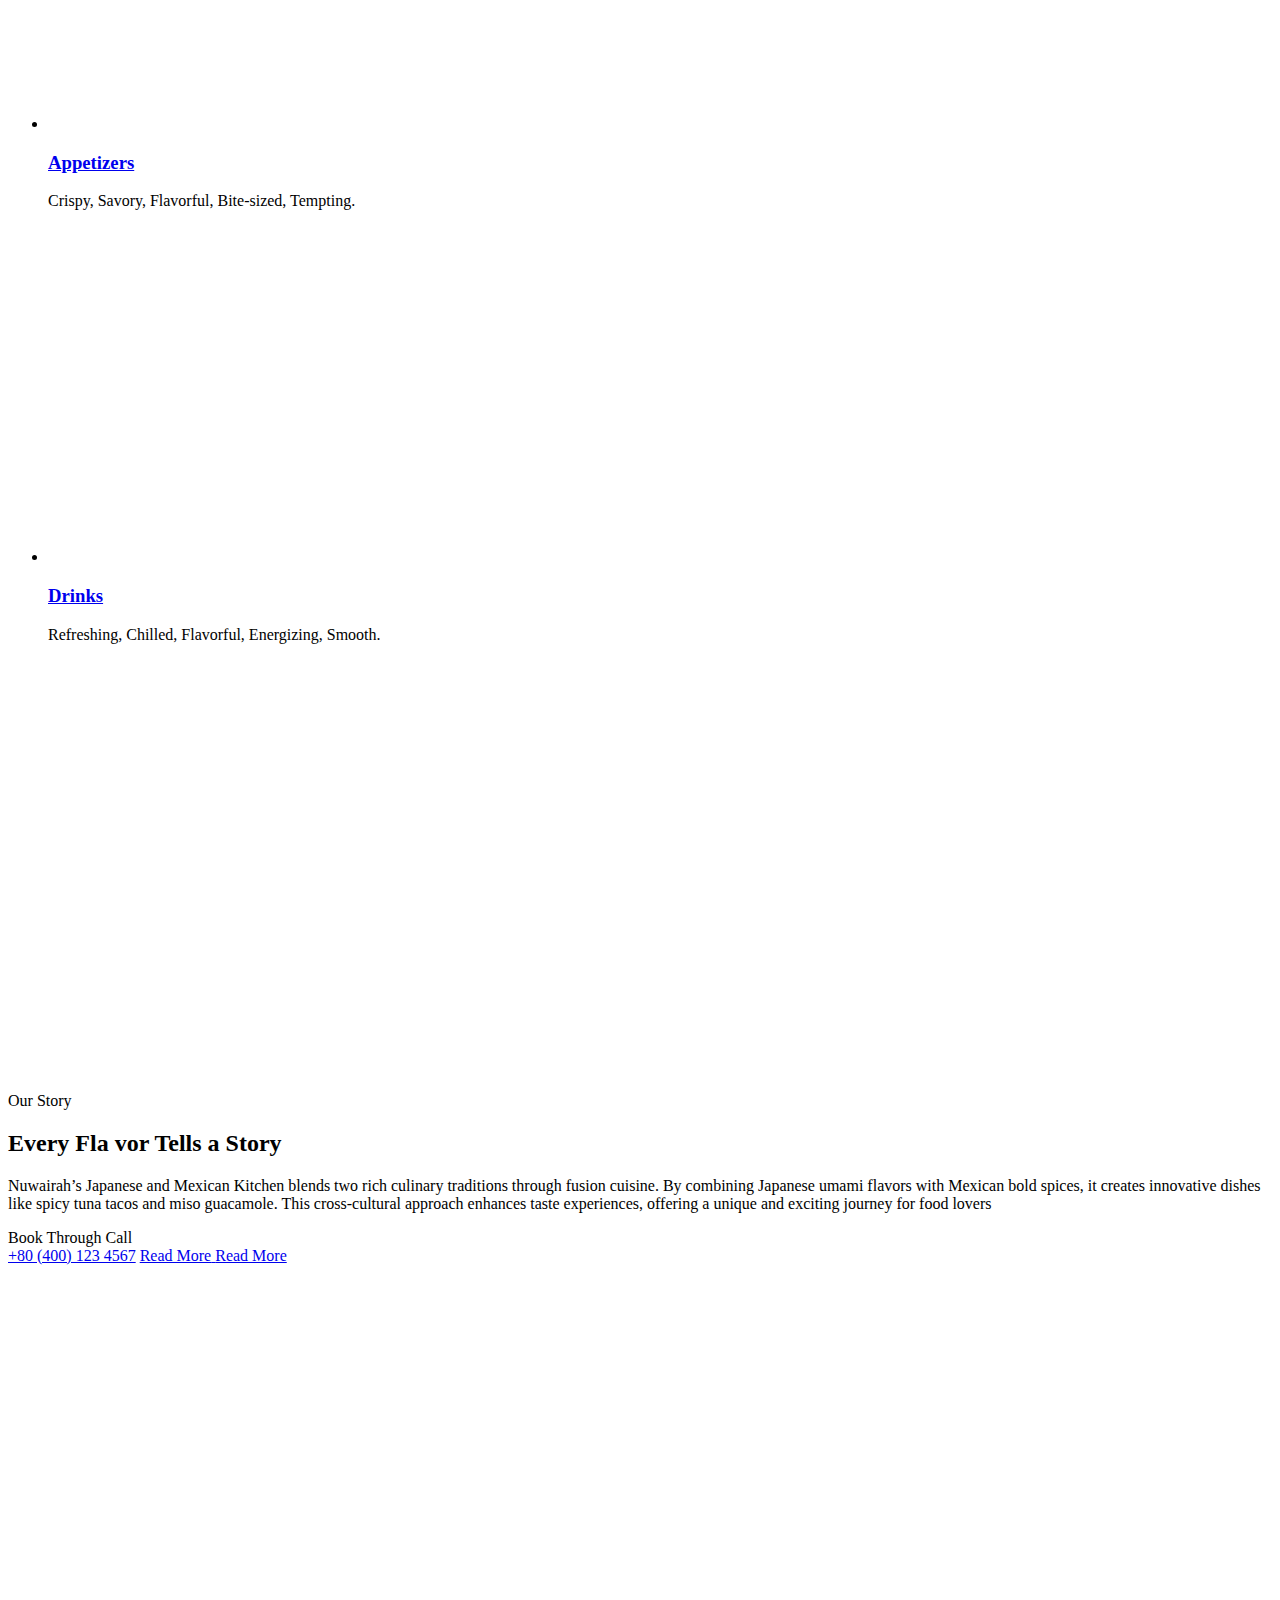
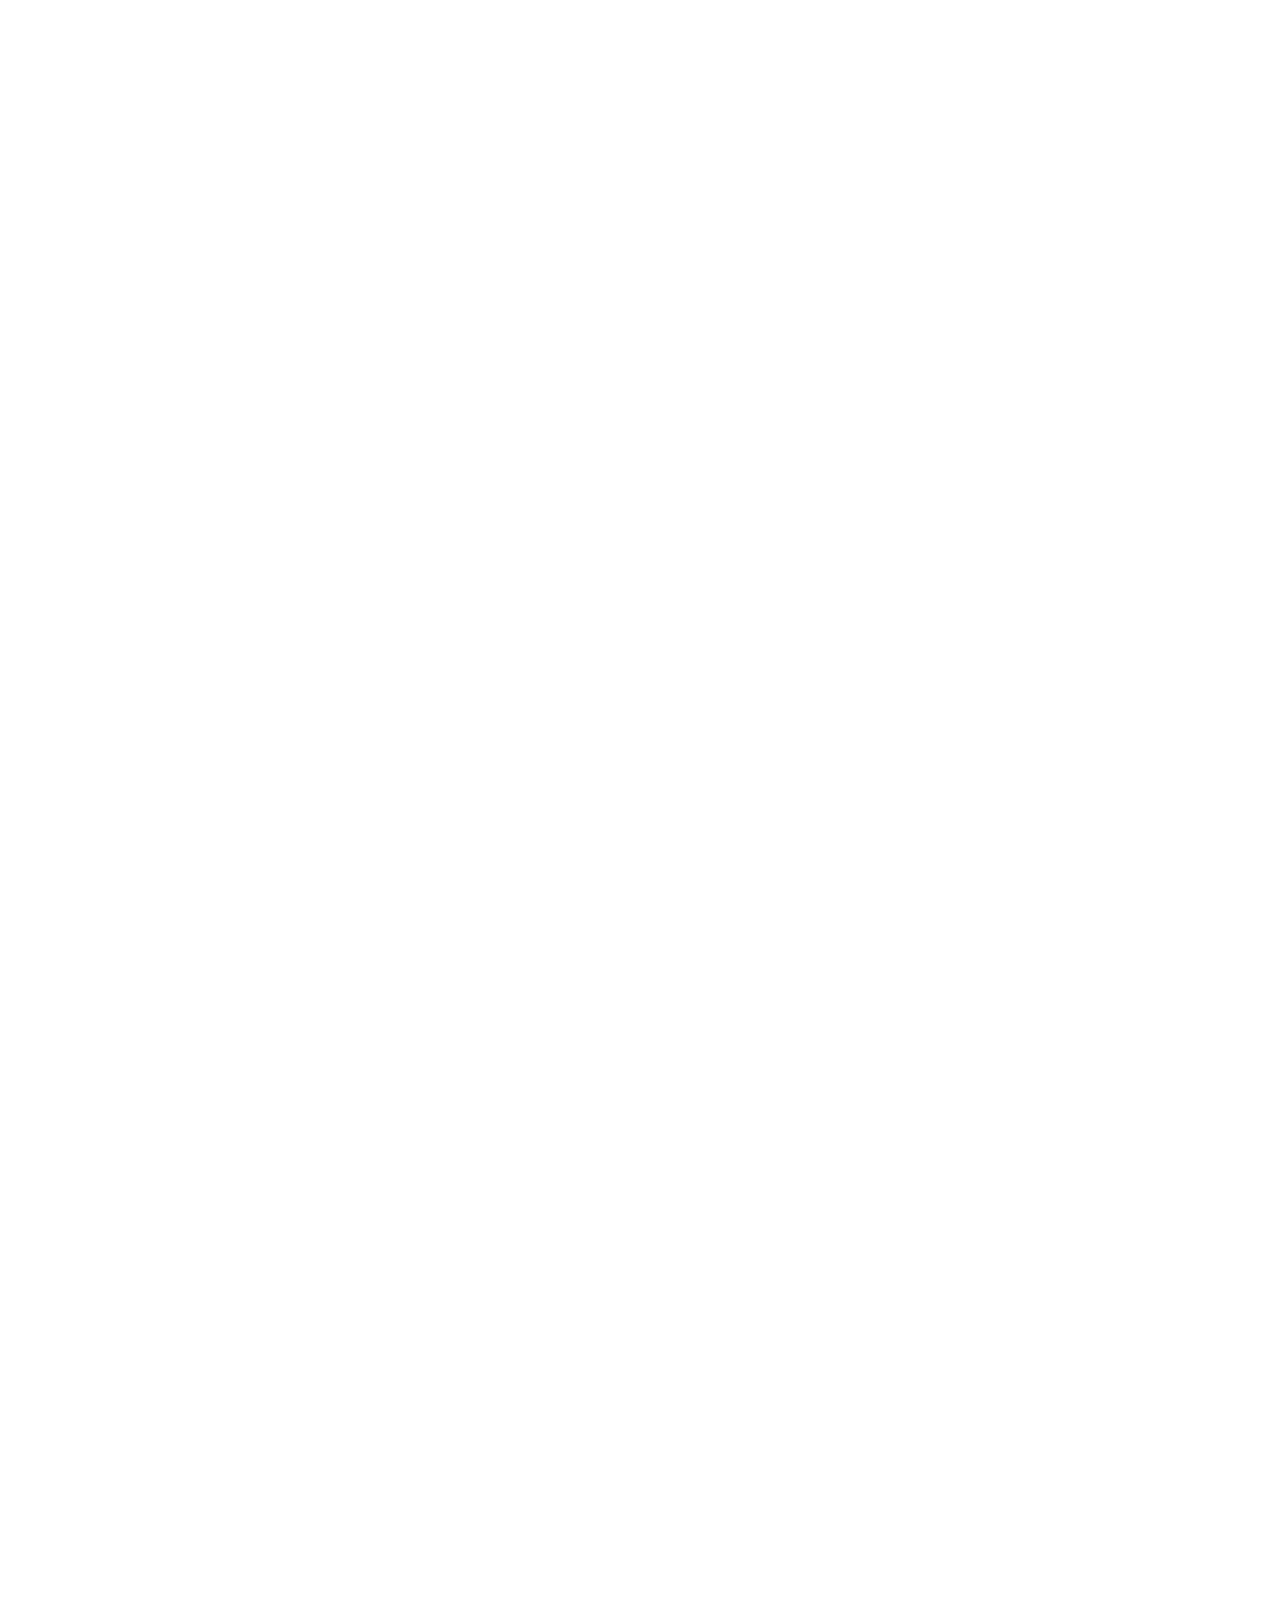
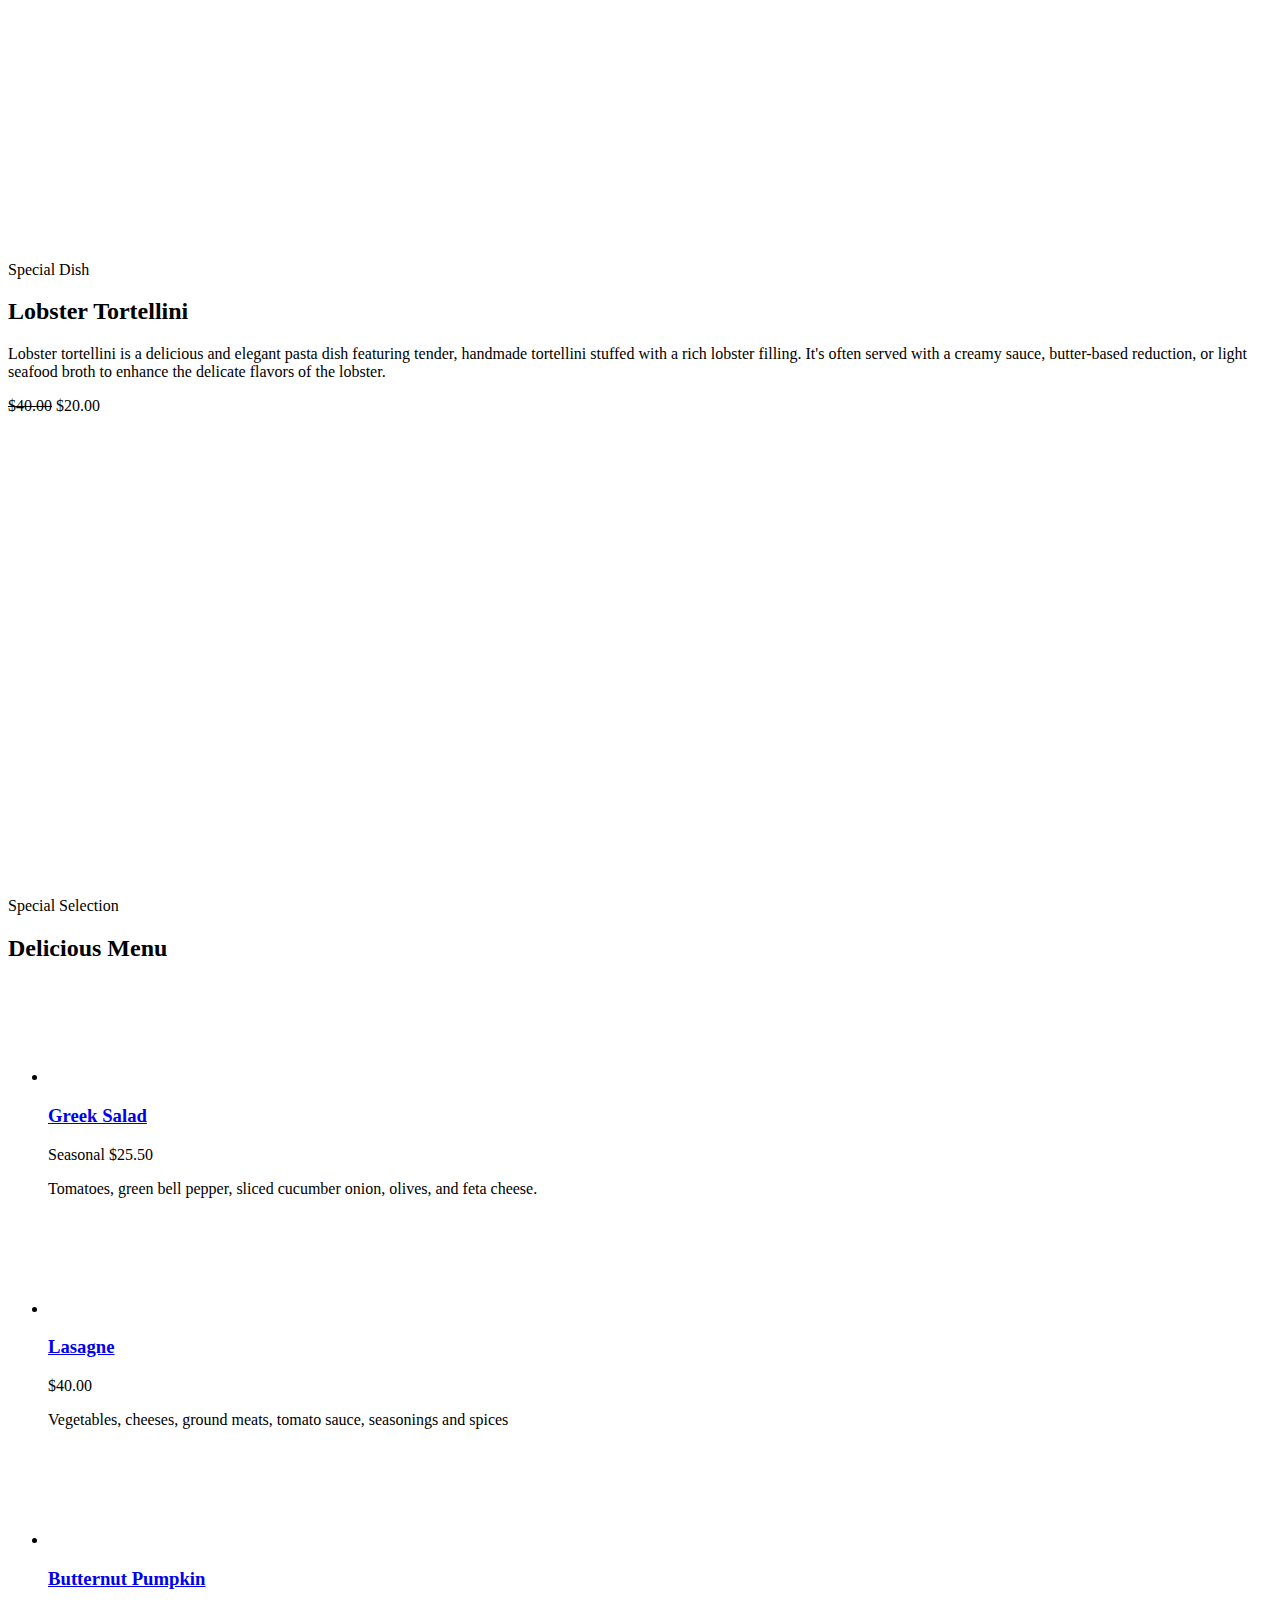
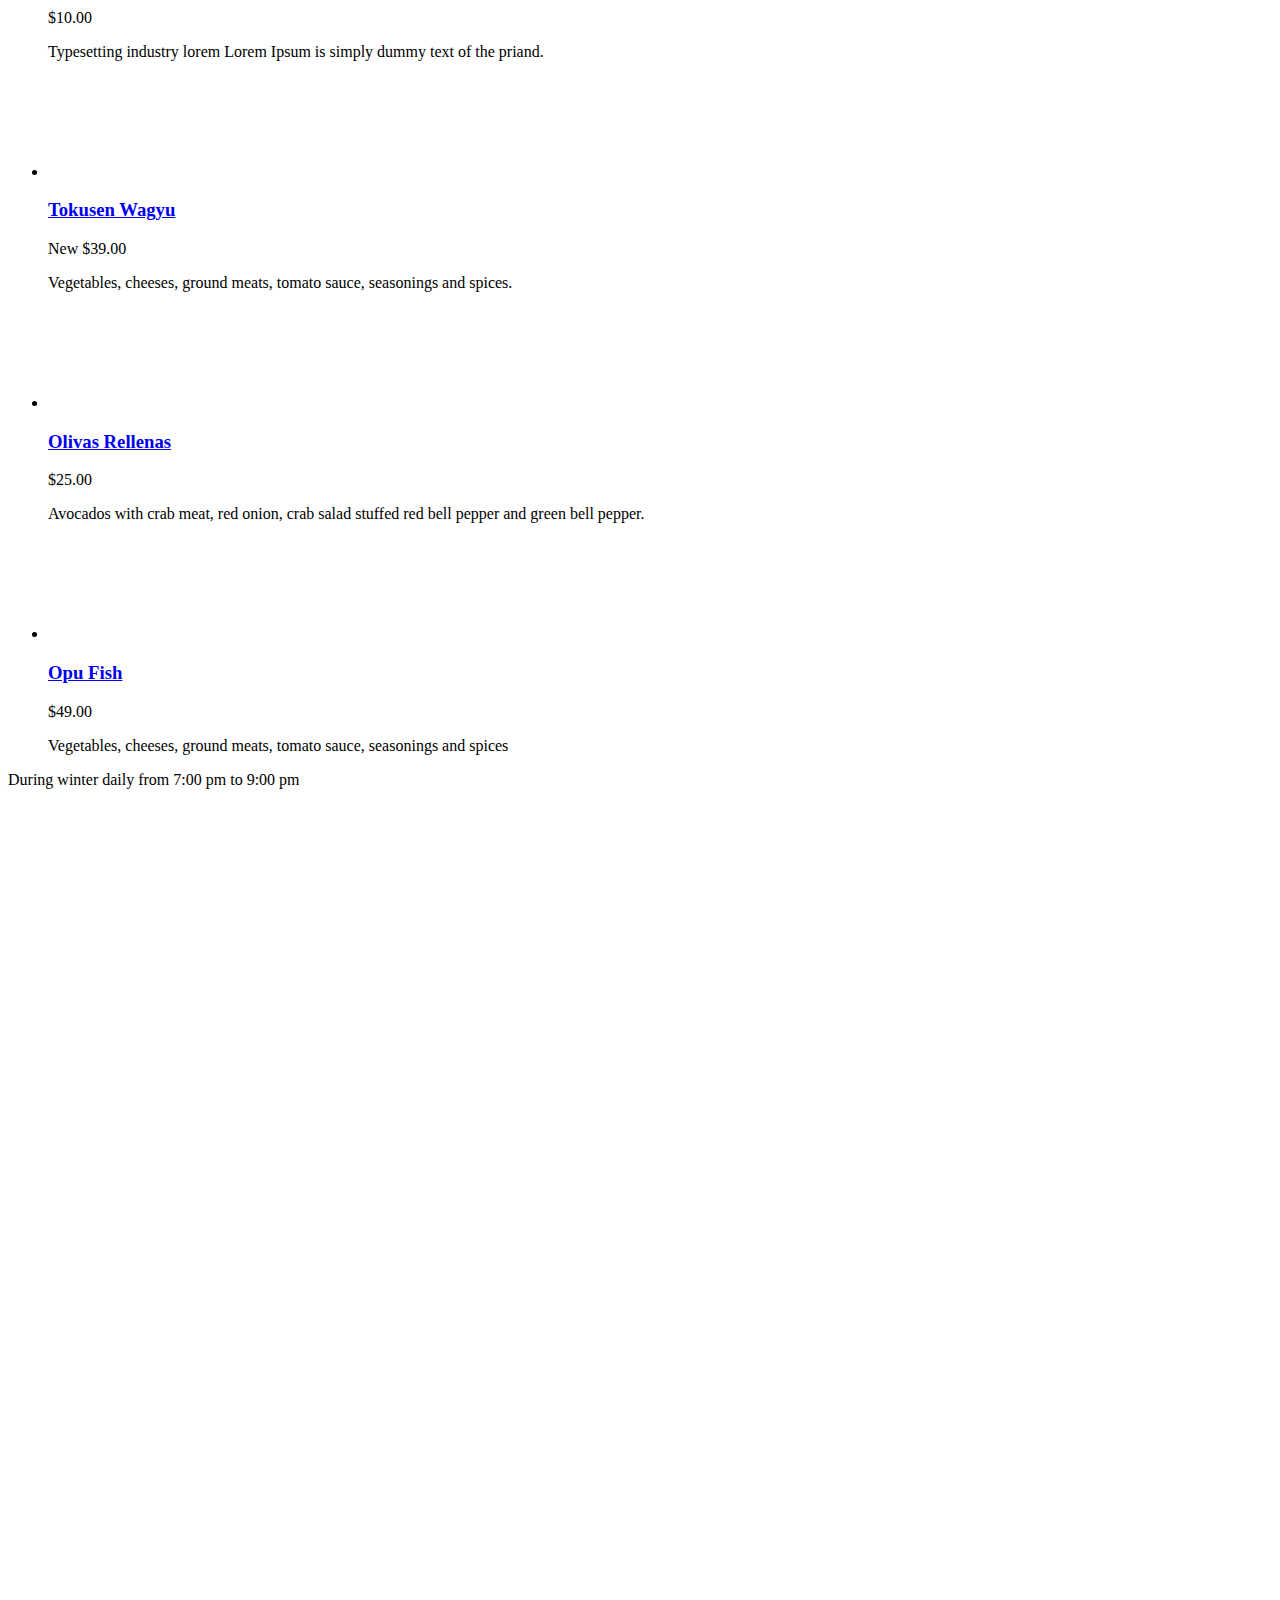
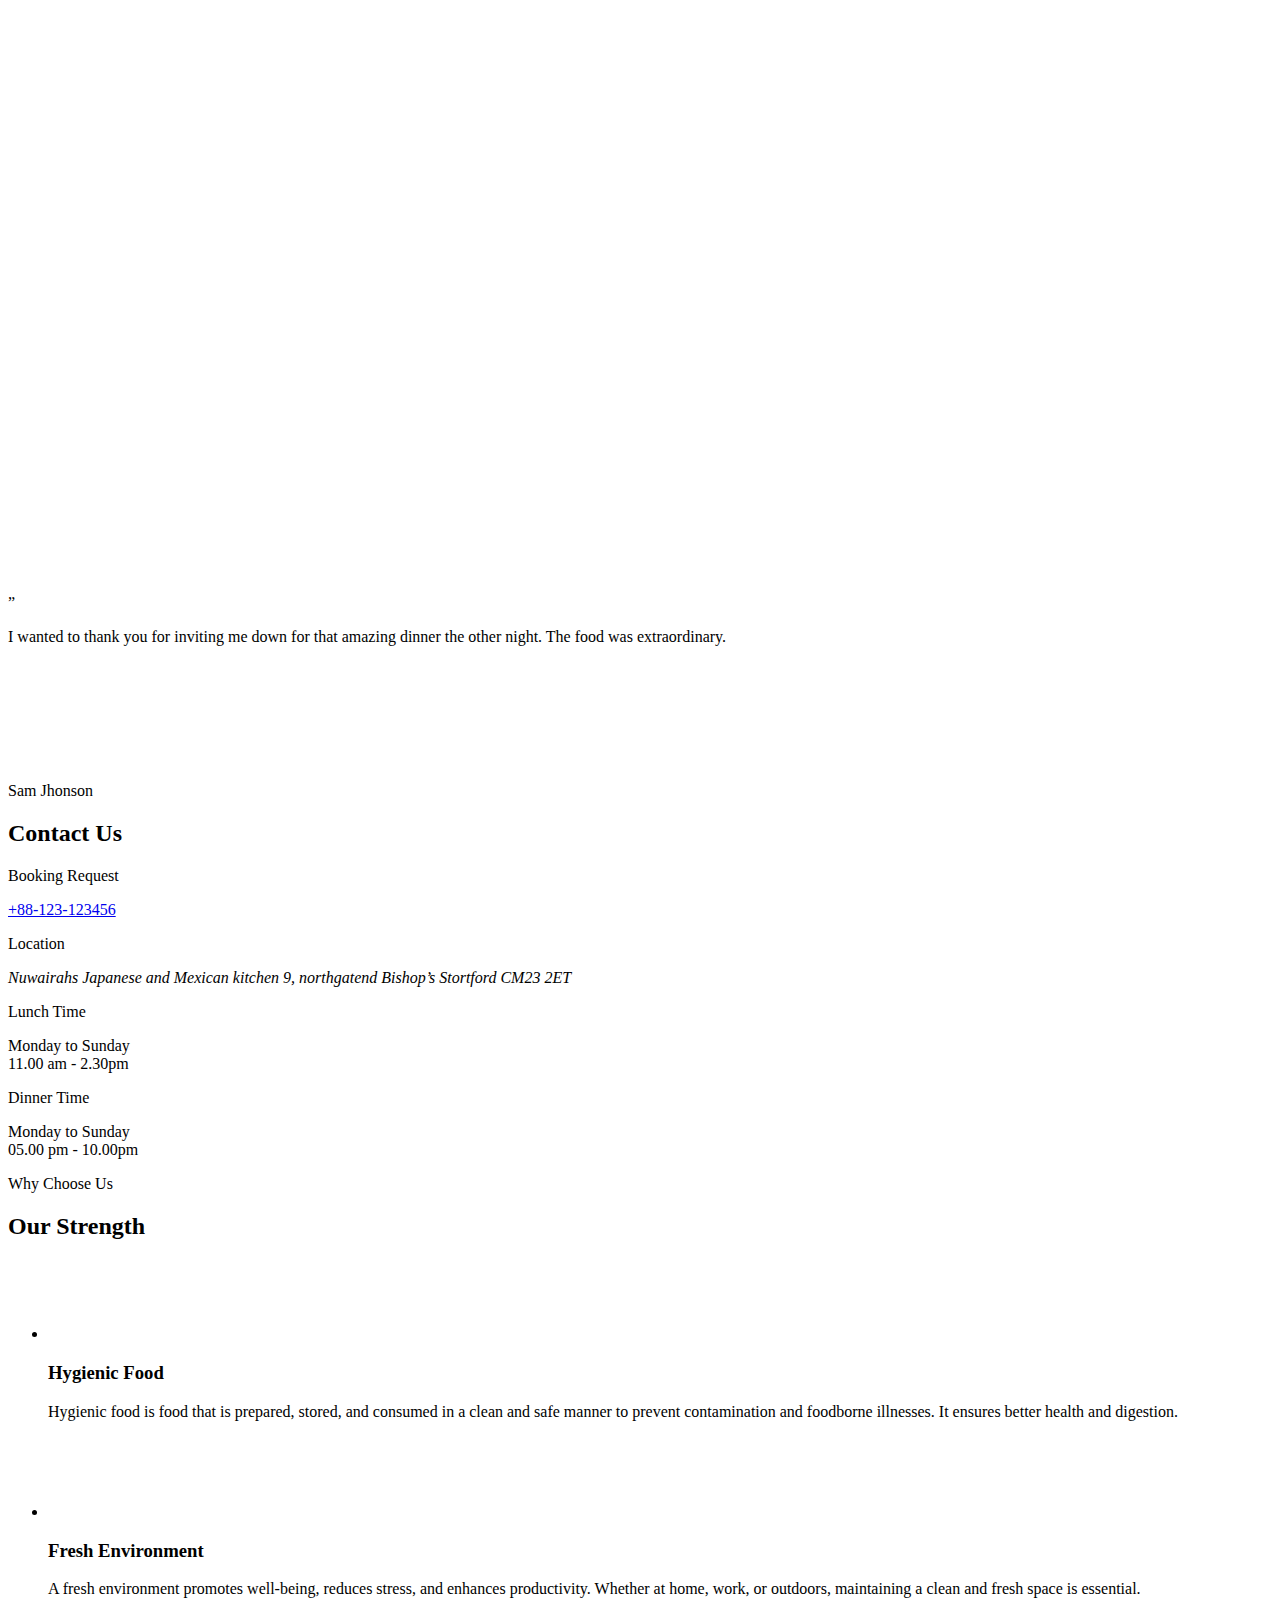
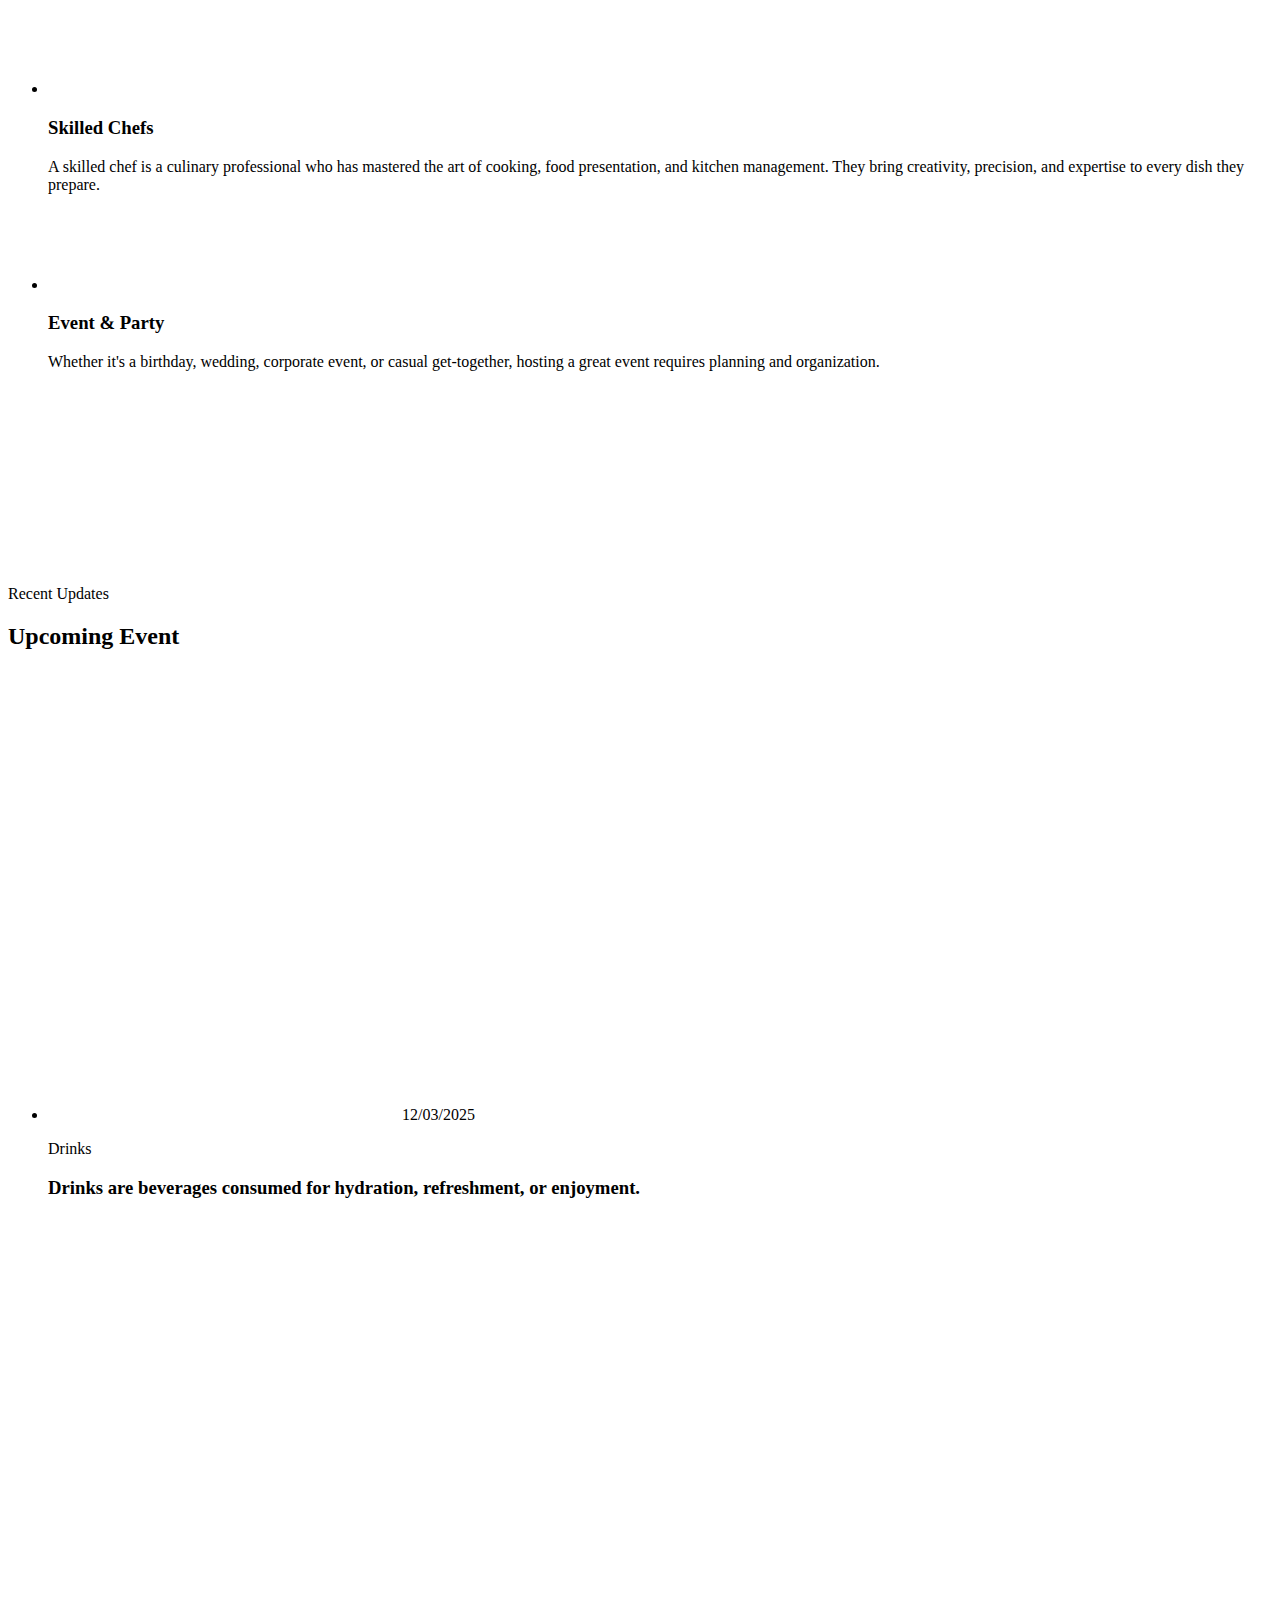
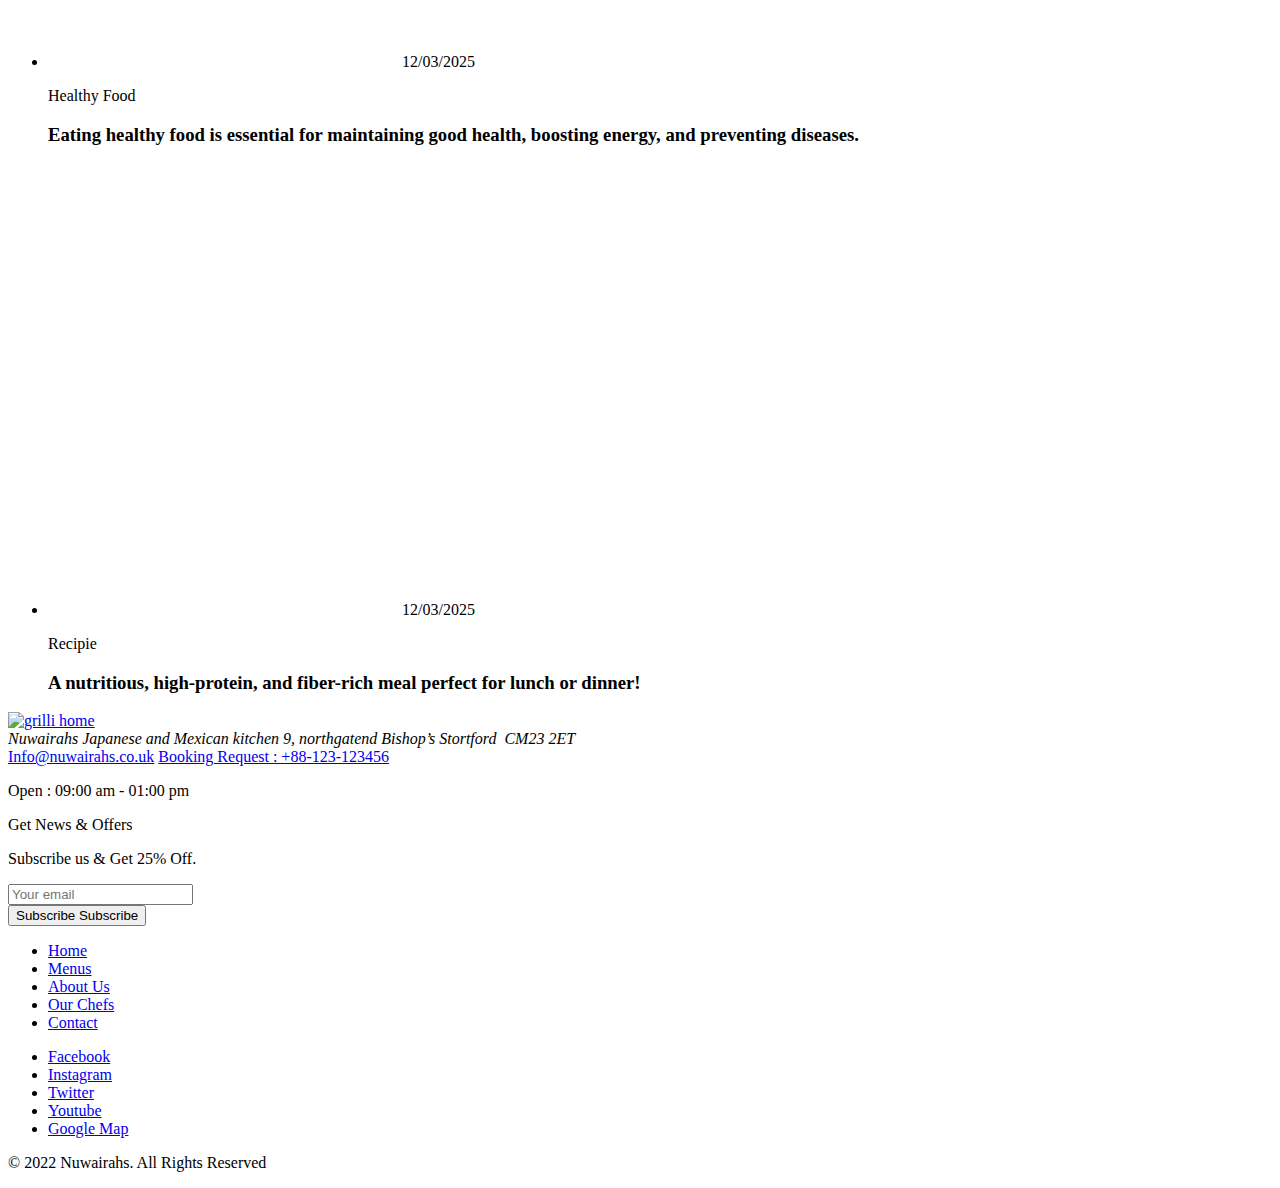
==== commit 0eddcd50: "Added JS links at 1137-1146" ====
--- a/index.html
+++ b/index.html
@@ -32,7 +32,12 @@
     - custom css link
   -->
   <link rel="stylesheet" href="./assets/css/style.css">
-
+<link rel="stylesheet" href="./css/animate.css">
+  <link rel="stylesheet" href=".css/bootstrap.css">
+<link rel="stylesheet" href="./css/main.css">
+<link rel="stylesheet" href="./assets/css/animate.css">
+<link rel="stylesheet" href="./assets/css/bootstrap.css">
+<link rel="stylesheet" href="./assets/css/style.css">
   <!-- 
     - preload images
   -->
@@ -1130,6 +1135,17 @@
     - custom js link
   -->
   <script src="./assets/js/script.js"></script>
+ <script src="./js/about-animations.js"></script>
+ <script src="./js/album-animations.js"></script>
+ <script src="./js/contact-animations.js"></script>
+ <script src="./js/gallery-animations.js"></script>
+ <script src="./js/homepage-animations.js"></script>
+ <script src="./js/lazysizes.min.js"></script>
+ <script src="./js/menu-animations.js"></script>
+ <script src="./js/reservations-animations.js"></script>
+<script src="./js/site.js"></script>
+
+
 
   <!-- 
     - ionicon link
@@ -1139,4 +1155,4 @@
 
 </body>
 
-</html>+</html>
